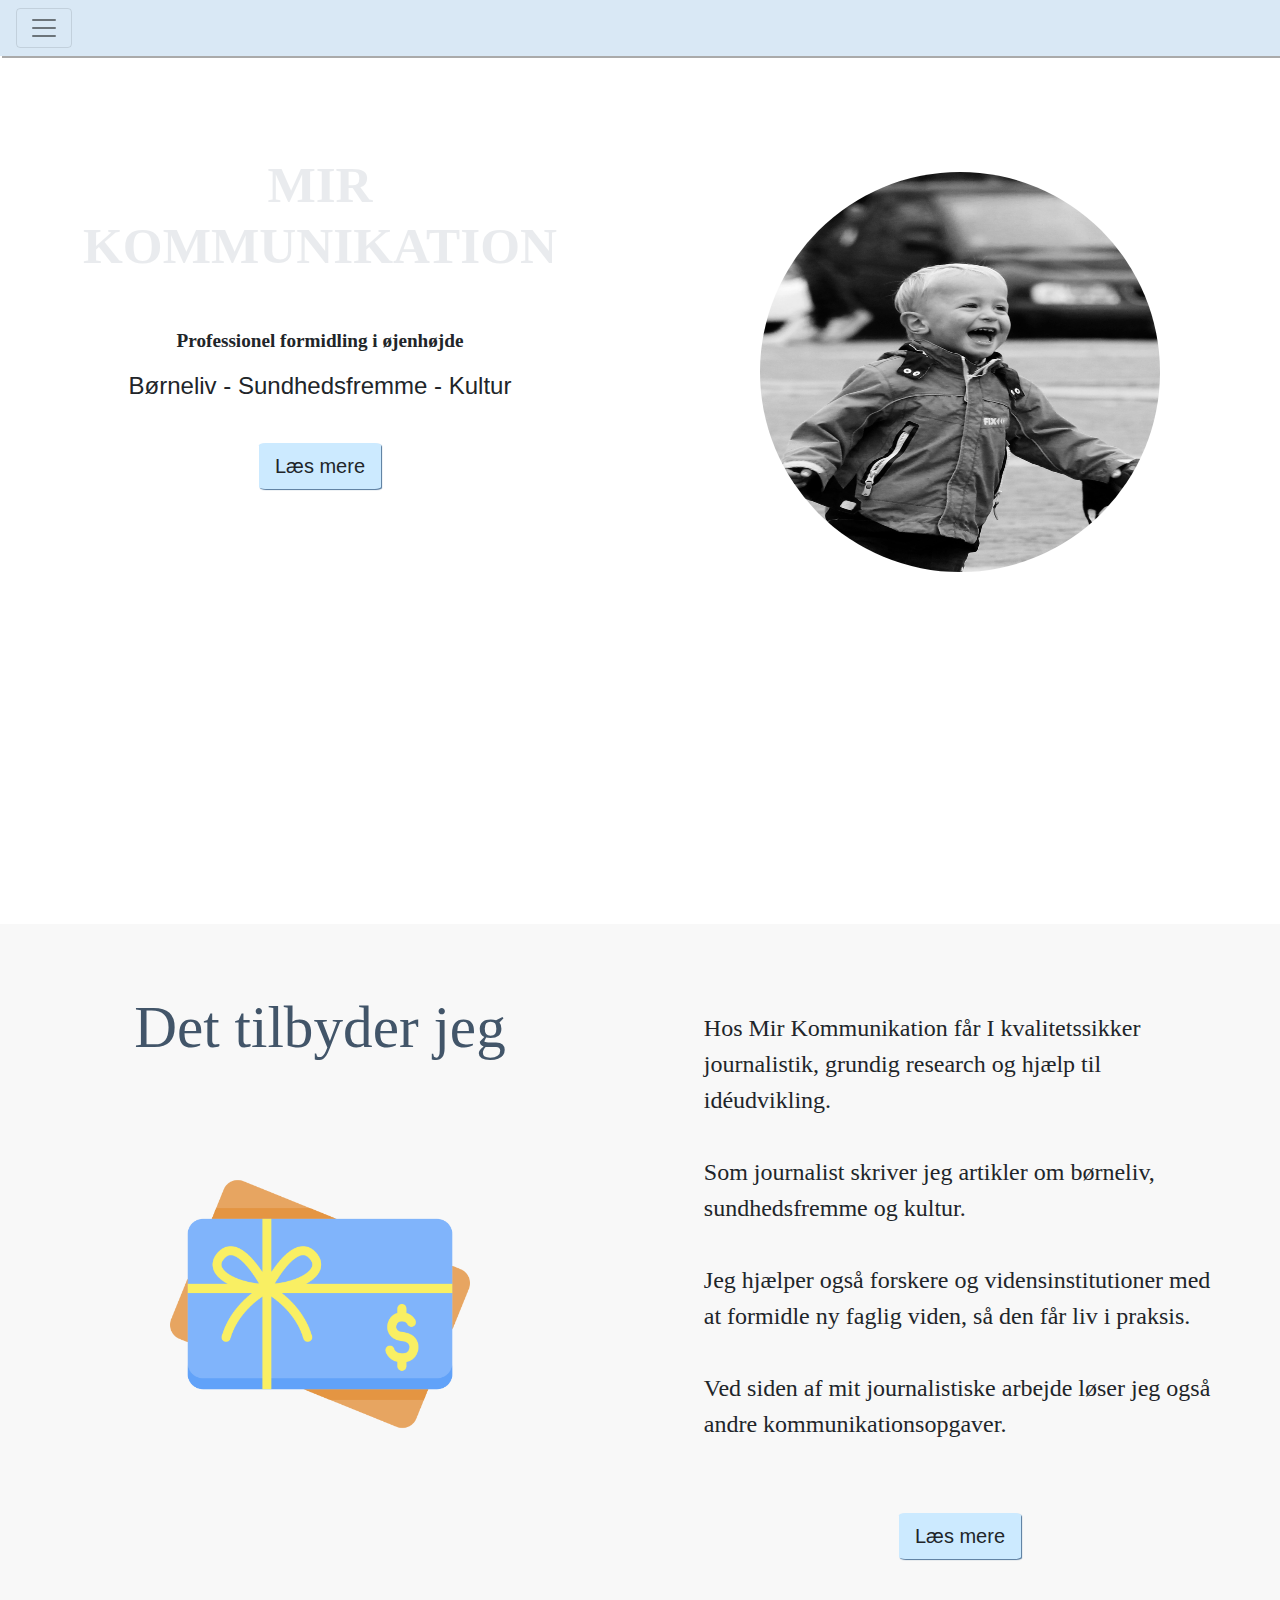
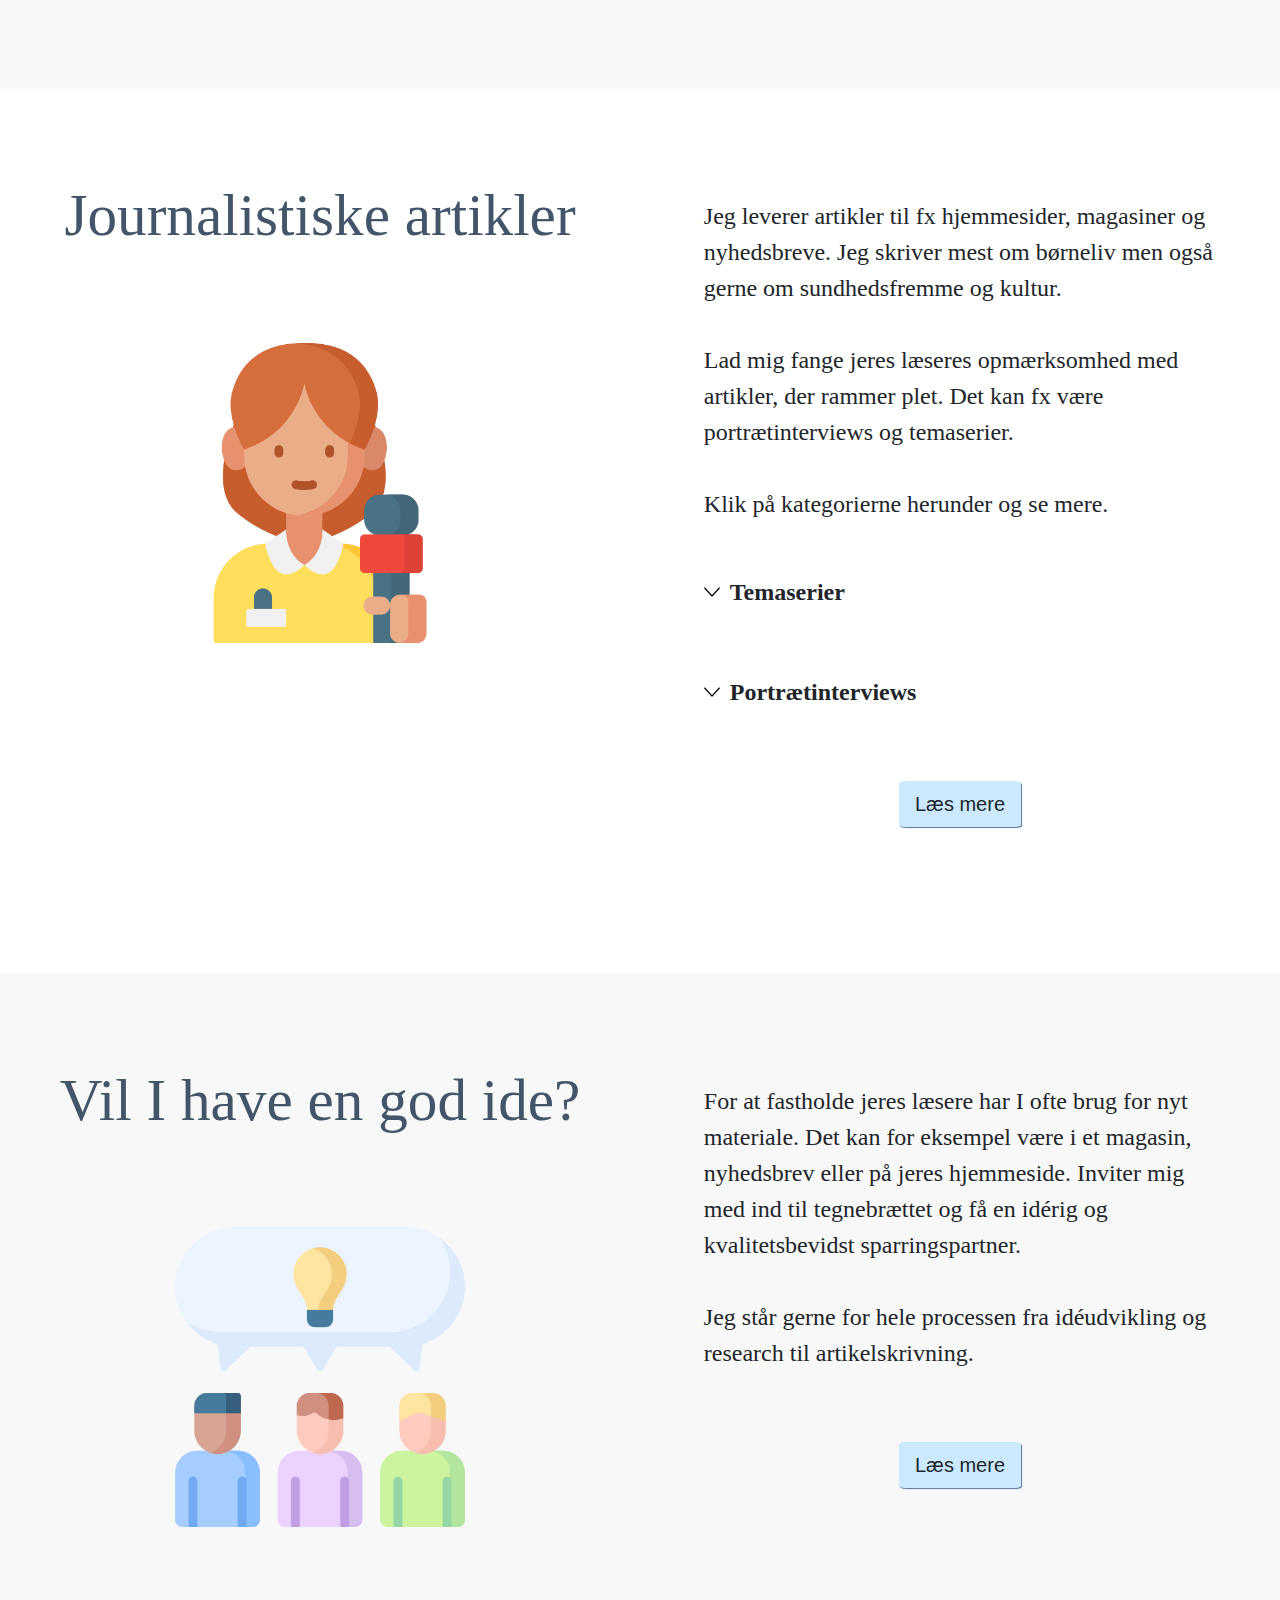
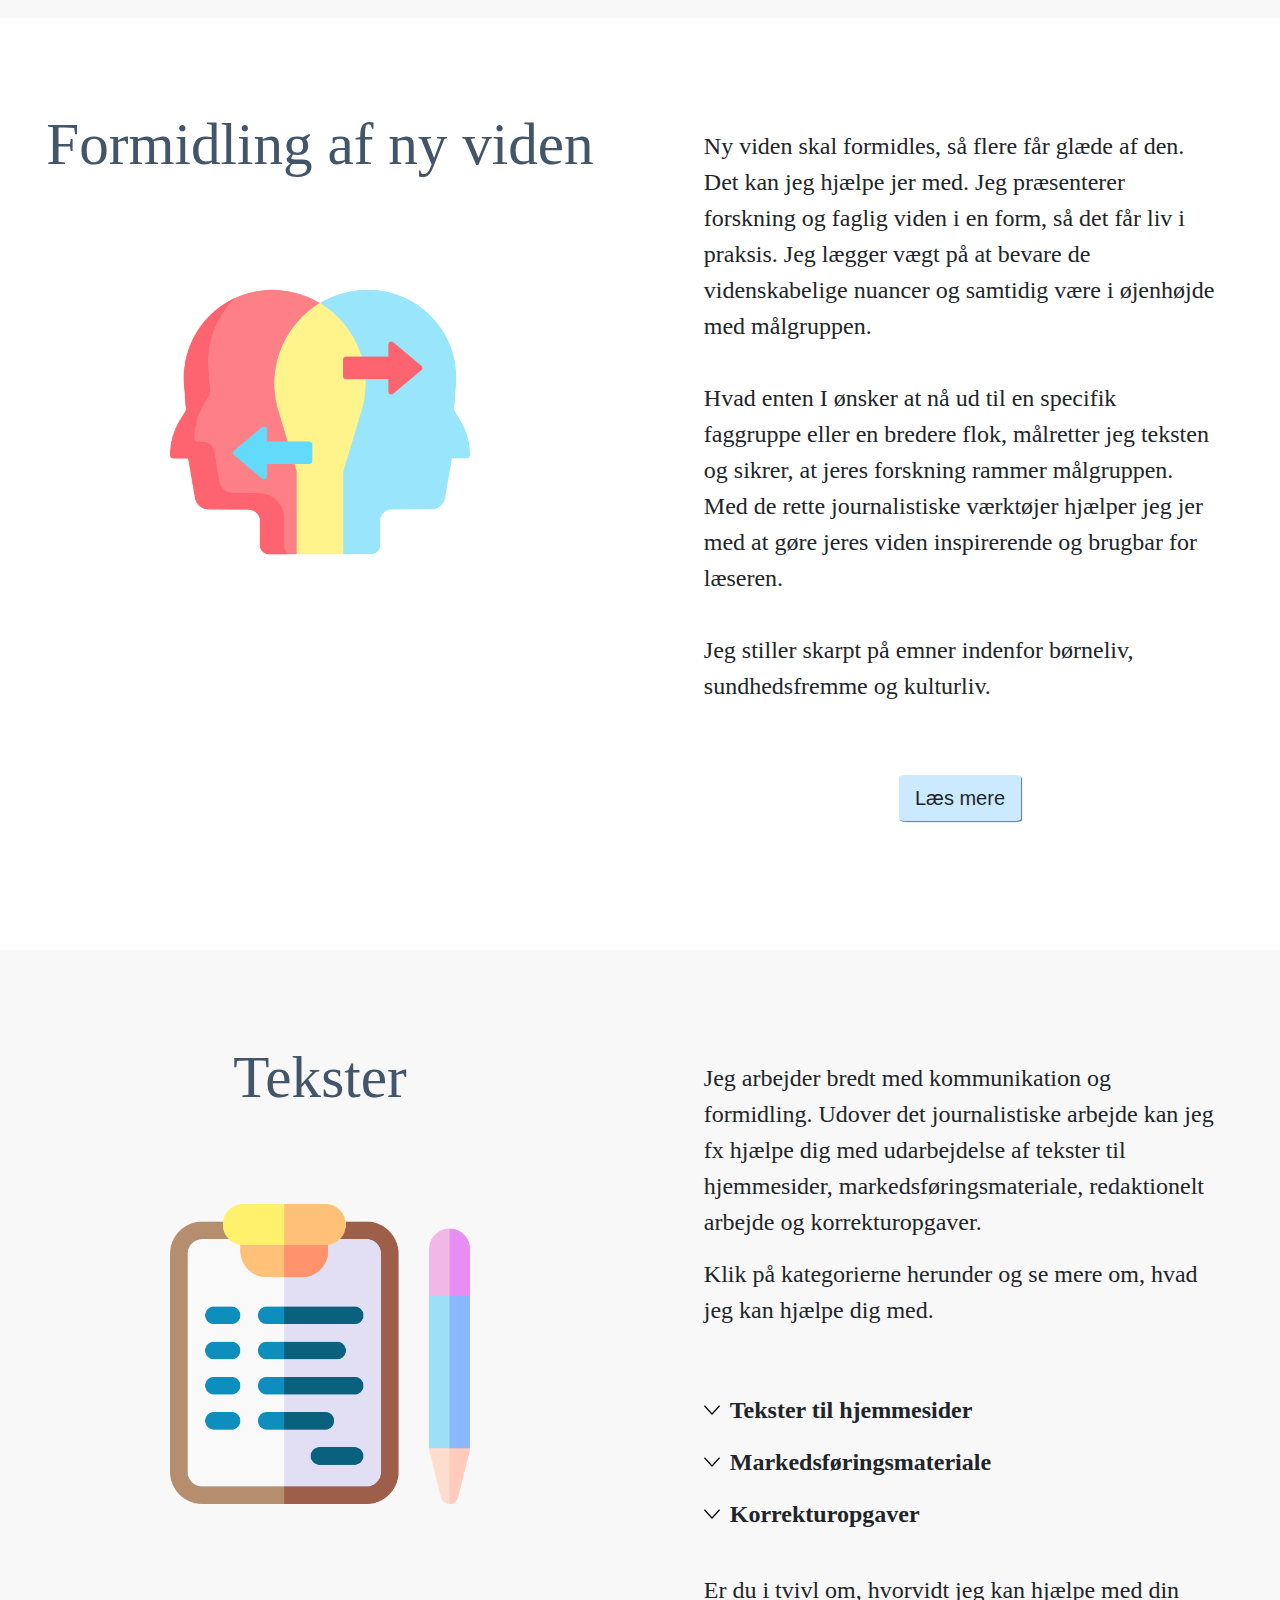
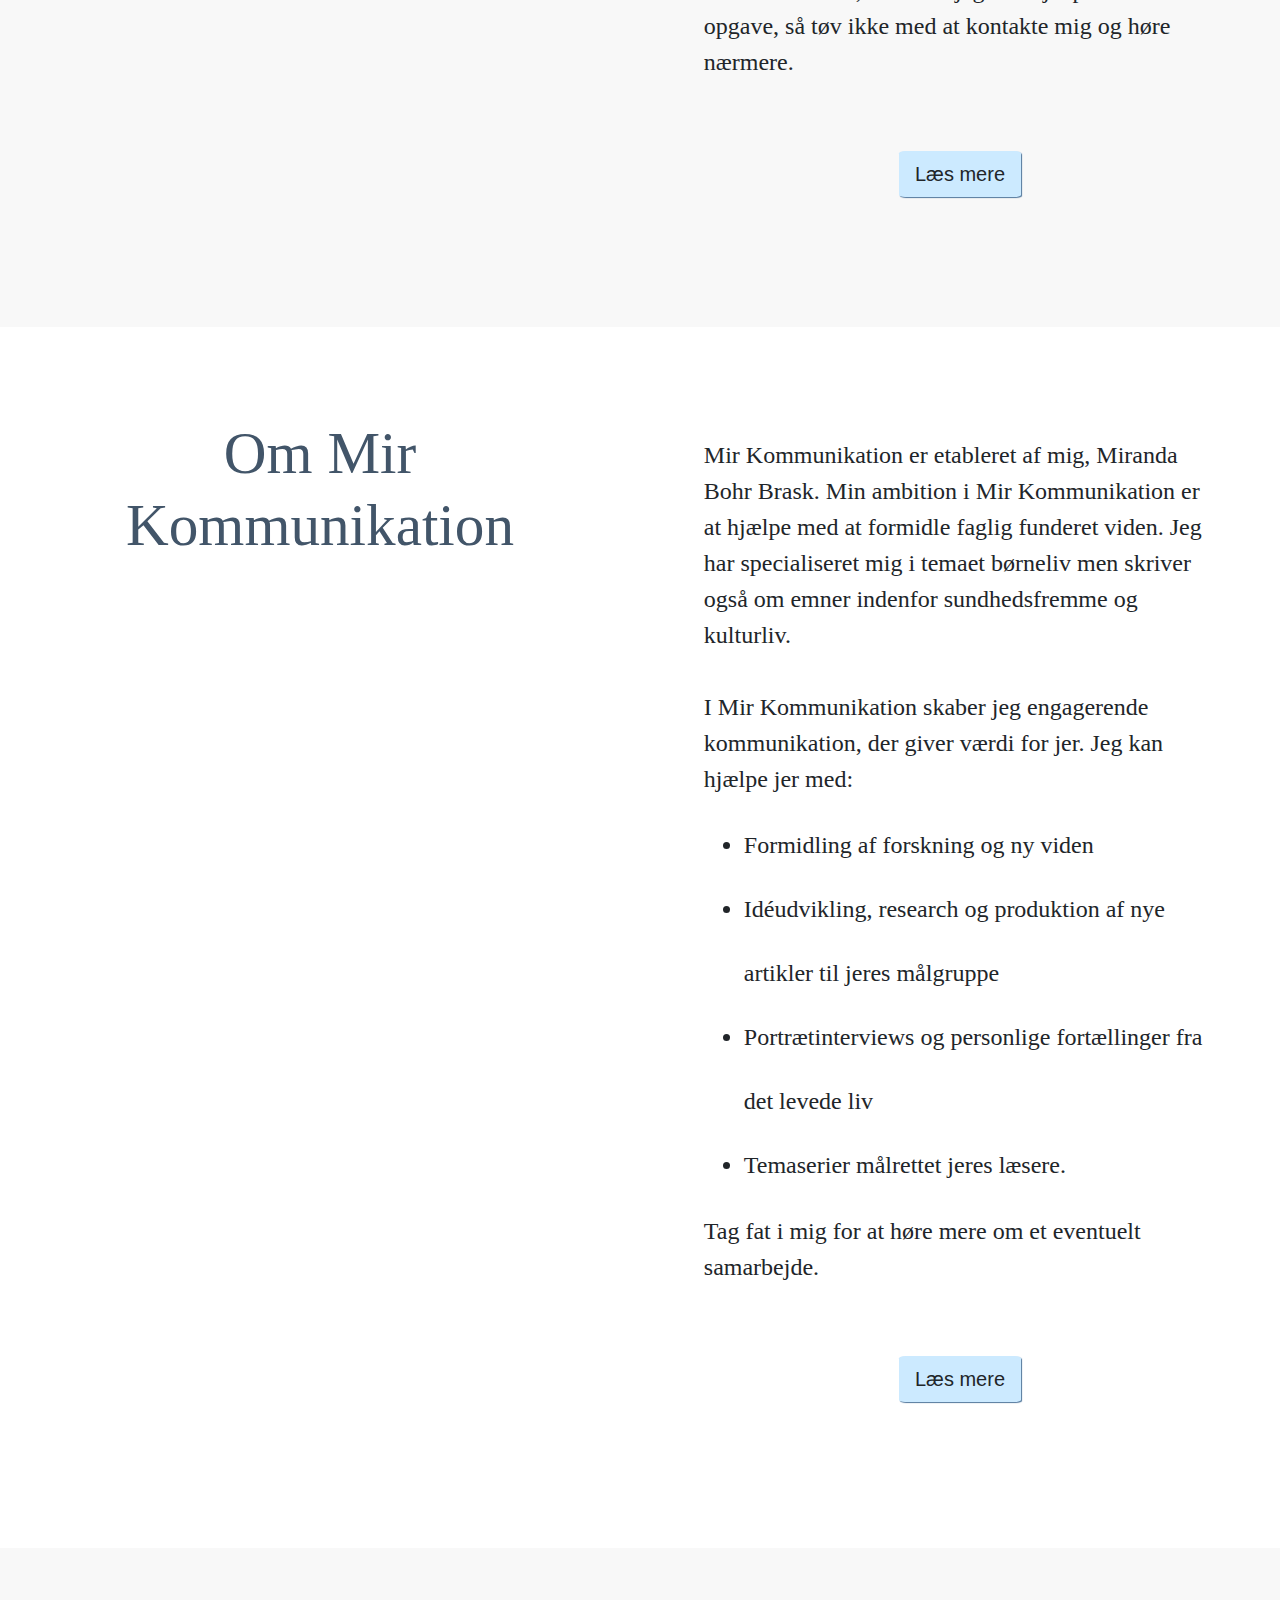
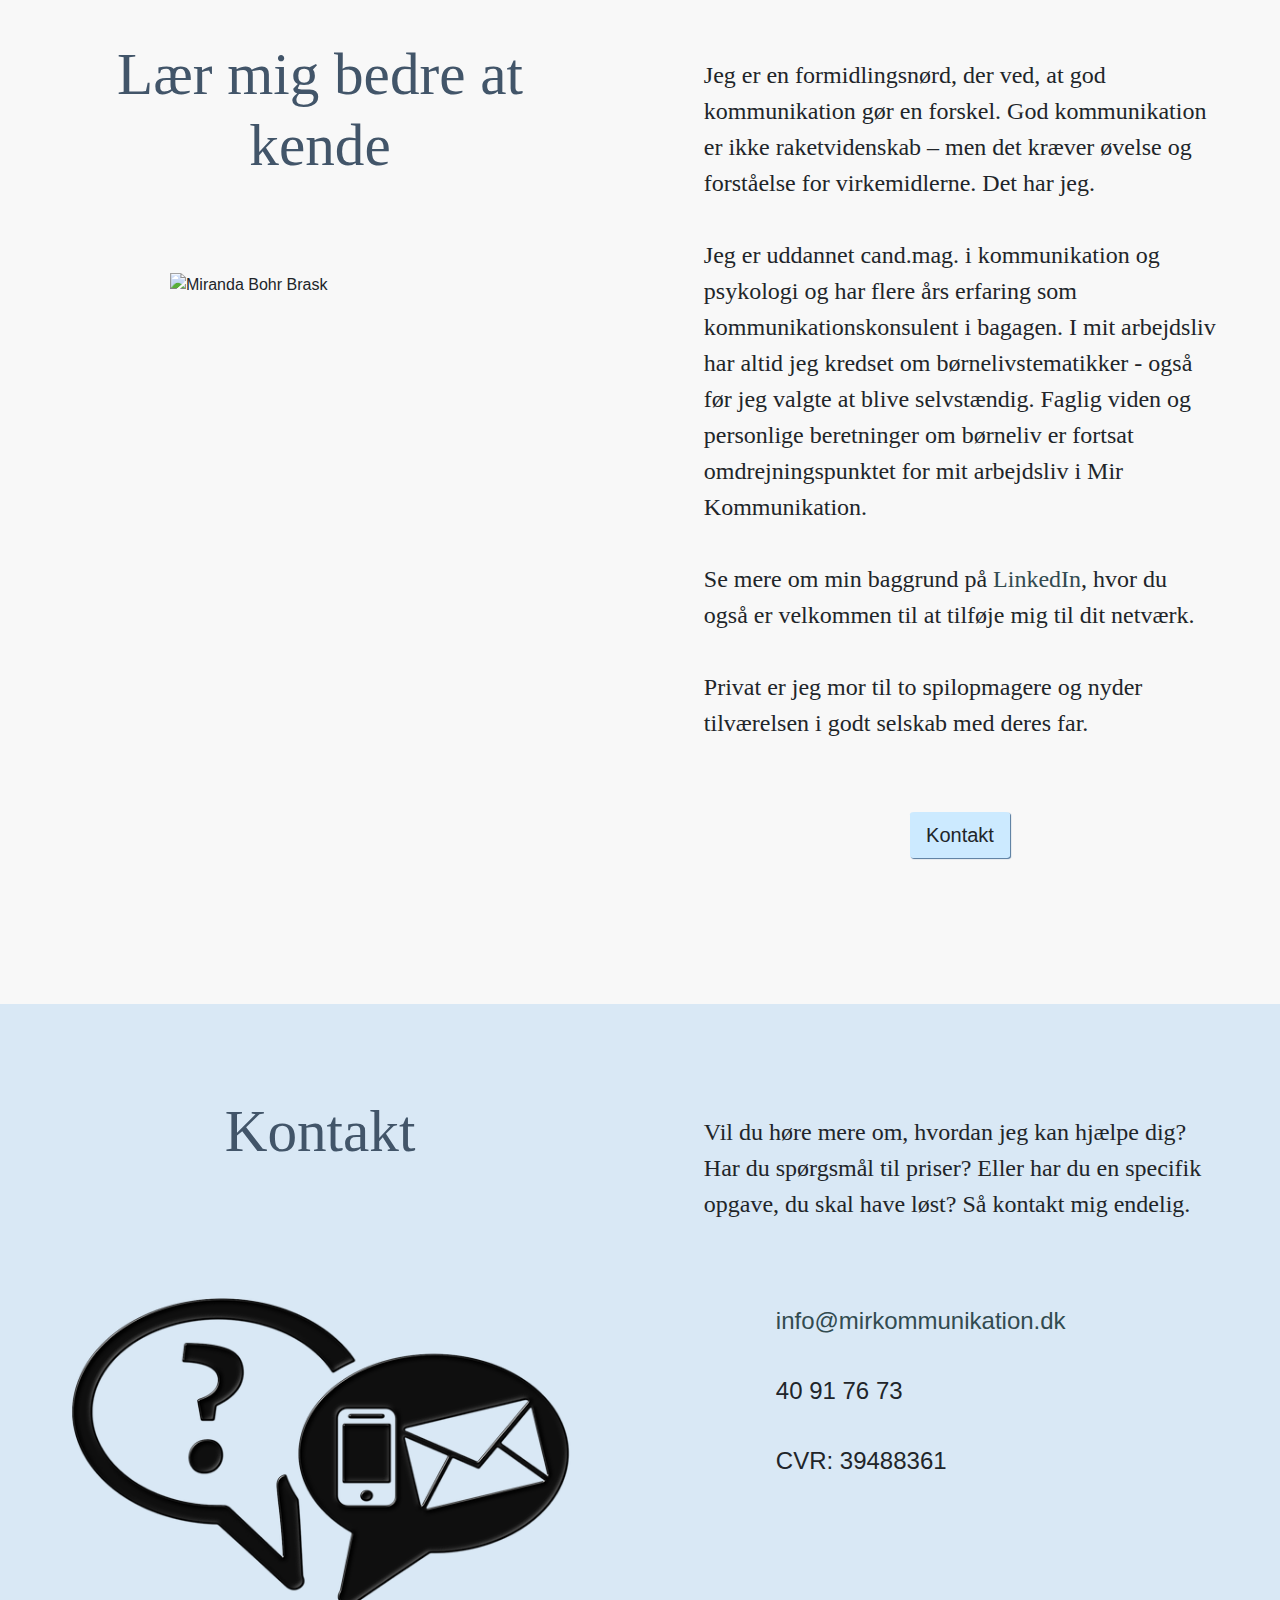
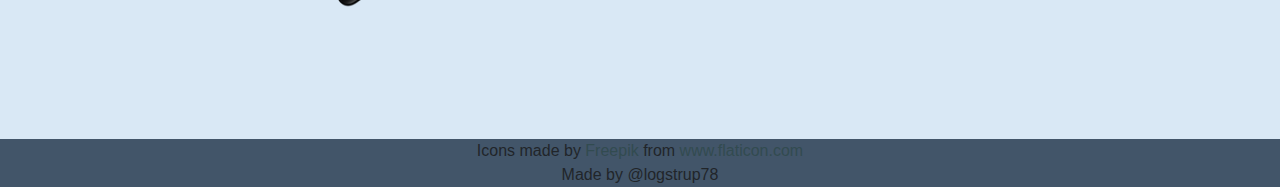
==== index.html @ 6bc43178 "footer change" ====
<!DOCTYPE html>
<!--[if lt IE 7]>      <html class="no-js lt-ie9 lt-ie8 lt-ie7"> <![endif]-->
<!--[if IE 7]>         <html class="no-js lt-ie9 lt-ie8"> <![endif]-->
<!--[if IE 8]>         <html class="no-js lt-ie9"> <![endif]-->
<!--[if gt IE 8]><!-->
<html class="no-js" lang="da">

<head>
    <script async src="https://www.googletagmanager.com/gtag/js?id=G-32RQN5NEMM"></script>
    <script>
        window.dataLayer = window.dataLayer || [];

        function gtag() {
            dataLayer.push(arguments);
        }
        gtag('js', new Date());

        gtag('config', 'G-32RQN5NEMM');
    </script>
    <meta charset="utf-8">
    <meta http-equiv="X-UA-Compatible" content="IE=edge">
    <title>Mir Kommunikation</title>
    <meta name="description" content="">
    <meta name='viewport' content='width=device-width, initial-scale=1.0, maximum-scale=1.0, 
     user-scalable=0'>
    <link rel="stylesheet" href="https://stackpath.bootstrapcdn.com/bootstrap/4.4.1/css/bootstrap.min.css"
        integrity="sha384-Vkoo8x4CGsO3+Hhxv8T/Q5PaXtkKtu6ug5TOeNV6gBiFeWPGFN9MuhOf23Q9Ifjh" crossorigin="anonymous">
    <link
        href="https://fonts.googleapis.com/css2?family=Lato:wght@900&family=Montserrat&display=swapfamily=Libre+Caslon+Display&display=swap"
        rel="stylesheet">
    <link rel="stylesheet" href="style.css">

    <script src="https://kit.fontawesome.com/38569efba2.js" crossorigin="anonymous"></script>
</head>

<body>
    <!-- Forside -->
    <section id="forside">
        <div class="container-fluid">

            //NAVIGATION

            <nav class="navbar navbar-toggleable-md fixed-top navbar-light">
                <button class="navbar-toggler" type="button" data-toggle="collapse" data-target="#collapse_target"><span
                        class="navbar-toggler-icon"></span></button>
                <div class="navbar-collapse collapse" id="collapse_target">
                    <ul class="navbar-nav mr-auto">
                        <li class="nav-item">
                            <a class="nav-link" href="#forside">Forside</a>
                        </li>
                        <li class="nav-item">
                            <a class="nav-link" href="#det_tilbyder_jeg">Det tilbyder jeg</a>
                        </li>
                        <li class="nav-item">
                            <a class="nav-link" href="#journalistiske_artikler">Journalistiske artikler</a>
                        </li>
                        <li class="nav-item">
                            <a class="nav-link" href="#ny_viden">Formidling af viden</a>
                        </li>
                        <li class="nav-item">
                            <a class="nav-link" href="#kommunikation">Tekster</a>
                        </li>
                        <li class="nav-item">
                            <a class="nav-link" href="#om_mig">Om mig</a>
                        </li>
                        <li class="nav-item">
                            <a class="nav-link" href="#kontakt">Kontakt</a>
                        </li>
                    </ul>

                </div>
            </nav>

            <div class="row">
                <div class="name col-lg-6 col-sm-12" id="forside">
                    <div class="backgr_text forsk">
                        <h1>MIR KOMMUNIKATION</h1>
                        <p>Professionel formidling i øjenhøjde</p>
                        <h4>Børneliv - Sundhedsfremme - Kultur</h4>
                        <a class="btn btn-lg btn-light contact_button" href="#det_tilbyder_jeg">Læs mere</a>

                    </div>
                </div>
                <div class="name col-lg-6 col-sm-12" id="forside">
                    <div class="forsk1">
                        <div id="billedet"><img class="secondary_img" src="/images/barn.jpg" alt="billede af barn">
                        </div>

                    </div>

                </div>
            </div>
        </div>
    </section>

    <!--Det tilbyder jeg-->

    <section id="det_tilbyder_jeg">
        <div class="container-fluid">
            <div class="row">
                <div class="kolon col-lg-6 col-sm-12">
                    <div class="forsk">
                        <h2>Det tilbyder jeg</h2>
                    </div>
                    <div class="present">
                        <img class="primary_img" src="/images/gift-card.png" alt="">
                        <!--<i class="fas fa-gift" style="font-size: 10em; color: #383838; margin: 0 auto;"></i>-->
                    </div>
                </div>
                <div class="kolon col-lg-6 col-sm-12">
                    <div class="forsk1">
                        <p>Hos Mir Kommunikation får I kvalitetssikker journalistik, grundig research og hjælp til
                            idéudvikling.<br><br>

                            Som journalist skriver jeg artikler om børneliv, sundhedsfremme og kultur.<br><br>

                            Jeg hjælper også forskere og vidensinstitutioner med at formidle ny faglig viden, så den får
                            liv i praksis.<br><br>

                            Ved siden af mit journalistiske arbejde løser jeg også andre kommunikationsopgaver.
                        </p>
                        <div class="d-flex justify-content-center btn-block">
                            <a class="btn btn-lg btn-light contact_button" href="#journalistiske_artikler">Læs
                                mere</a>
                        </div>

                    </div>
                </div>

            </div>
        </div>
    </section>

    <!--Journalistiske artikler -->

    <section id="journalistiske_artikler">
        <div class="container-fluid">
            <div class="row">
                <div class="col-lg-6 col-sm-12">
                    <div class="forsk">
                        <h2>Journalistiske artikler</h2>
                    </div>
                    <div class="news">
                        <img class="primary_img" src="/images/reporter.png" alt="">
                        <!--<i class="far fa-newspaper"></i>-->
                    </div>
                </div>
                <div class="bak col-lg-6 col-sm-12">
                    <div class="forsk2">
                        <p>Jeg leverer artikler til fx hjemmesider, magasiner og nyhedsbreve. Jeg skriver mest om
                            børneliv men også gerne om sundhedsfremme og kultur.<br><br>

                            Lad mig fange jeres læseres opmærksomhed med artikler, der rammer plet. Det kan fx være
                            portrætinterviews og temaserier.<br><br>
                            Klik på kategorierne herunder og se mere.<br><br>




                            <div><img src="images/down-arrow.png" class="down_arrow" alt="pil ned ">
                                <p class="klik"><strong>Temaserier</strong></p>
                            </div> <span class="temaserier">

                                <p>Gennem relevant research dykker jeg
                                    ned i udvalgte temaer og finder de
                                    aktuelle
                                    historier og folder dem ud. Jeg skriver om de emner, der optager jeres læsere. Men
                                    også
                                    gerne om emner, som de endnu ikke ved, de vil finde interessante.</p>
                            </span><br><br>

                            <div><img src="images/down-arrow.png" class="down_arrow" alt="pil ned ">
                                <p class="klik1"><strong>Portrætinterviews</strong></p>
                            </div> <span class="portrætinterviews">
                                <p>Jeg formidler de
                                    personlige beretninger, så fortællingen brænder
                                    igennem
                                    og holder jeres læsere fast til det sidste punktum. Med andre ord formidler jeg
                                    menneskers
                                    livsfortællinger, så de bliver relevante for netop jeres læsere.</p>
                            </span>

                            <div class="d-flex justify-content-center btn-block">
                                <a class="btn btn-lg btn-light contact_button" href="#god_ide">Læs mere</a>
                            </div>
                        </p>

                    </div>
                </div>

            </div>
    </section>

    <!--Vil I have en god ide-->

    <section id="god_ide">
        <div class="container-fluid">
            <div class="row">
                <div class="col-lg-6">
                    <div class="forsk">
                        <h2>Vil I have en god ide?</h2>
                    </div>
                    <div class="ide_icon">
                        <img class="primary_img" src="/images/idea.png" alt="Mennesker der kommunikerer">
                        <!--<i class="far fa-lightbulb" style="font-size: 10em; color: #383838;"></i>-->
                    </div>
                </div>
                <div class="col-lg-6">
                    <div class="forsk1">
                        <p>For at fastholde jeres læsere har I ofte brug for nyt materiale. Det kan for eksempel være i
                            et magasin, nyhedsbrev eller på jeres hjemmeside. Inviter mig med ind til tegnebrættet og få
                            en idérig og kvalitetsbevidst sparringspartner.<br><br>

                            Jeg står gerne for hele processen fra idéudvikling og research til artikelskrivning.
                        </p>
                        <div class="d-flex justify-content-center btn-block">
                            <a class="btn btn-lg btn-light contact_button" href="#ny_viden">Læs mere</a>
                        </div>
                    </div>
                </div>
            </div>
        </div>
        </div>
    </section>

    <!--Formidling af ny viden-->

    <section id="ny_viden">
        <div class="container-fluid">
            <div class="row">
                <div class="col-lg-6 col-md-12">
                    <div class="forsk">
                        <h2>Formidling af ny viden</h2>
                    </div>
                    <div class="ide_icon">
                        <img class="primary_img" src="/images/self-awareness.png">
                        <!-- <i class="far fa-lightbulb" style="font-size: 10em; color: #383838;"></i>-->
                    </div>
                </div>
                <div class="col-lg-6 col-md-12">
                    <div class="forsk1">
                        <p> Ny viden skal formidles, så flere får glæde af den. Det kan jeg hjælpe jer med.
                            Jeg præsenterer forskning og faglig viden i en form, så det får liv i praksis. Jeg lægger
                            vægt på at bevare de videnskabelige nuancer og samtidig være i øjenhøjde med
                            målgruppen.<br><br>
                            Hvad enten I ønsker at nå ud til en specifik faggruppe eller en bredere flok, målretter jeg
                            teksten og sikrer, at jeres forskning rammer målgruppen. Med de rette journalistiske
                            værktøjer hjælper jeg jer med at gøre jeres viden inspirerende og brugbar for
                            læseren.<br><br>
                            Jeg stiller skarpt på emner indenfor børneliv, sundhedsfremme og kulturliv.
                        </p>
                        <div class="d-flex justify-content-center btn-block">
                            <a class="btn btn-lg btn-light contact_button" href="#kommunikation">Læs mere</a>
                        </div>
                    </div>
                </div>
            </div>
        </div>
        </div>
    </section>

    <!--Kommunikationsydelser-->

    <section id="kommunikation">
        <div class="container-fluid">
            <div class="row">
                <div class="col-lg-6 col-md-12">
                    <div class="forsk">
                        <h2>Tekster</h2>
                    </div>
                    <div class="ide_icon">
                        <img class="primary_img" src="/images/adoption-form.png" alt="">
                        <!-- <i class="far fa-lightbulb" style="font-size: 10em; color: #383838;"></i>-->
                    </div>
                </div>
                <div class="col-lg-6 col-md-12">
                    <div class="forsk1">
                        <p> Jeg arbejder bredt med kommunikation og formidling. Udover det journalistiske arbejde kan
                            jeg
                            fx hjælpe dig med udarbejdelse af tekster til hjemmesider, markedsføringsmateriale,
                            redaktionelt arbejde og korrekturopgaver.</p>
                        <p>Klik på kategorierne herunder og se mere om, hvad jeg kan hjælpe dig med.</p><br><br>
                        <div>
                            <img src="images/down-arrow.png" class="down_arrow" alt="pil ned ">
                            <p class="klik2"><strong>Tekster til hjemmesider</strong></p>
                        </div>
                        <span class="hjemmesider">
                            <p>Jeg tilbyder tekstbearbejdning, hvor jeg redigerer eksisterende tekster. Jeg udarbejder
                                også gerne nye tekster målrettet de besøgende på din hjemmeside. Uanset hvad du vil
                                formidle, kan jeg hjælpe dig med at gøre teksterne skarpe og appetitlige.</p>
                        </span>
                        <div> <img src="images/down-arrow.png" class="down_arrow" alt="pil ned ">
                            <p class="klik3"><strong>Markedsføringsmateriale</strong></p>
                        </div>
                        <span class="markedsføring">
                            <p>Jeg leverer målrettede og oplysende tekster til dine informations- og
                                markedsføringsmaterialer så som pjecer og andre publikationer.</p>
                        </span>
                        <div><img src="images/down-arrow.png" class="down_arrow" alt="pil ned ">
                            <p class="klik4"><strong>Korrekturopgaver</strong></p>
                        </div>
                        <span class="korrektur">
                            <p>Ved korrekturopgaver sikrer jeg korrekt tegnsætning og sprogbrug. Når jeg har
                                gennemgået din tekst, er du sikret, at du får dit budskab klart igennem og undgår
                                misforståelser.</p>
                        </span><br>
                        <p>Er du i tvivl om,
                            hvorvidt jeg kan hjælpe med din opgave, så tøv ikke med at kontakte mig og høre
                            nærmere.</p>



                        <div class="d-flex justify-content-center btn-block">
                            <a class="btn btn-lg btn-light contact_button" href="#om_mig">Læs mere</a>
                        </div>
                    </div>
                </div>
            </div>
        </div>
        </div>
    </section>

    <!--Om Mir Kommunikation-->

    <section id="om_mig">
        <div class="container-fluid">
            <div class="row">
                <div class="col-lg-6">
                    <div class="forsk">
                        <h2>Om Mir Kommunikation</h2>
                    </div>

                </div>
                <div class="col-lg-6">
                    <div class="forsk1">
                        <p>Mir Kommunikation er etableret af mig, Miranda Bohr Brask. Min ambition i Mir Kommunikation
                            er at hjælpe med at formidle faglig funderet viden. Jeg har specialiseret mig i temaet
                            børneliv men skriver også om emner indenfor sundhedsfremme og kulturliv.<br><br>
                            I Mir Kommunikation skaber jeg engagerende kommunikation, der giver værdi for jer.
                            Jeg kan hjælpe jer med:</p>
                        <ul>
                            <li class="li_om">Formidling af forskning og ny viden</li>
                            <li class="li_om">Idéudvikling, research og produktion af nye artikler til jeres målgruppe
                            </li>
                            <li class="li_om">Portrætinterviews og personlige fortællinger fra det levede liv</li>
                            <li class="li_om">Temaserier målrettet jeres læsere.</li>
                        </ul>
                        <p>Tag fat i mig for at høre mere om et eventuelt samarbejde.</p>
                        <div class="d-flex justify-content-center btn-block">
                            <a class="btn btn-lg btn-light contact_button" href="#mere">Læs mere</a>
                        </div>

                        </p>
                    </div>
                </div>
            </div>
        </div>
        </div>
    </section>


    <!--Mere om mig-->

    <section id="mere">
        <div class="container-fluid">
            <div class="row">
                <div class="col-lg-6 col-md-12">
                    <div class="forsk">
                        <h2>Lær mig bedre at kende</h2>
                    </div>
                    <div class="om_img"><img class="primary_img"
                            src="https://media-exp1.licdn.com/dms/image/C4E0BAQEinUZeCZUVNA/company-logo_200_200/0?e=2159024400&v=beta&t=ygIdEPnvkHzZr9BJl_aG0XflV7mwkkV5ScO-bbdhQOA"
                            alt="Miranda Bohr Brask">
                    </div>
                </div>
                <div class="col-lg-6 col-md-12">
                    <div class="forsk1">
                        <p>Jeg er en formidlingsnørd, der ved, at god kommunikation gør en forskel. God kommunikation er
                            ikke raketvidenskab – men det kræver øvelse og forståelse for virkemidlerne. Det har
                            jeg.<br><br>
                            Jeg er uddannet cand.mag. i kommunikation og psykologi og har flere års erfaring som
                            kommunikationskonsulent i bagagen. I mit arbejdsliv har altid jeg kredset om
                            børnelivstematikker - også før jeg valgte at blive selvstændig. Faglig viden og personlige
                            beretninger om børneliv er fortsat omdrejningspunktet for mit arbejdsliv i Mir
                            Kommunikation.<br><br>
                            Se mere om min baggrund på <a
                                href="https://www.linkedin.com/in/miranda-bohr-brask/">LinkedIn</a>, hvor du også er
                            velkommen til at tilføje mig til dit netværk.<br><br>
                            Privat er jeg mor til to spilopmagere og nyder tilværelsen i godt selskab med deres far.
                        </p>

                        <div class="d-flex justify-content-center btn-block">
                            <a class="btn btn-lg btn-light contact_button" href="#kontakt">Kontakt</a>
                        </div>

                        </p>
                    </div>
                </div>
            </div>
        </div>
        </div>
    </section>

    <!--Kontakt-->

    <section id="kontakt">
        <div class="container-fluid">
            <div class="row">
                <div class="col-sm-12 col-lg-6">
                    <div class="forsk">
                        <h2 class="kontakth2">Kontakt</h2>
                    </div>
                    <div class="kontakt_img">
                        <img src="/images/kommunikation.png">
                    </div>

                </div>
                <div class="col-sm-12 col-lg-6">
                    <div class="forsk1">
                        <p>Vil du høre mere om, hvordan jeg kan hjælpe dig? Har du spørgsmål til priser? Eller har du en
                            specifik opgave, du skal have løst? Så kontakt mig endelig.</p><br><br>
                        <ul>
                            <li><i class="fas fa-envelope-square"></i> <a class="mail_link"
                                    href="X">info@mirkommunikation.dk</a></li>
                            <li><i class="fas fa-phone-square"></i><a class="mail_link">40 91 76 73</a></li>
                            <li><i class="fas far fa-building"></i><a class="mail_link">CVR: 39488361</a></li>


                        </ul>
                    </div>
                </div>

            </div>
        </div>
        </div>
        </div>
    </section>
    <footer id="footer">
        <div>Icons made by <a href="https://www.flaticon.com/authors/freepik" title="Freepik">Freepik</a> from <a
                href="https://www.flaticon.com/" title="Flaticon">www.flaticon.com</a></div>
        <div>Made by @logstrup78</div>
    </footer>
    <script type="text/javascript" src="https://cookieconsent.popupsmart.com/src/js/popper.js"></script>
    <script>
        window.start.init({
            Palette: "palette2",
            Theme: "block",
            Mode: "floating right",
            Message: "Denne hjemmeside benytter cookies til statistik",
            ButtonText: "Bare i orden",
            LinkText: "Læs mere her",
            Time: "5",
            Location: "/privatliv.html",
        })
    </script>
    <script src="https://ajax.googleapis.com/ajax/libs/jquery/3.5.1/jquery.min.js"></script>
    <script src="main.js" charset="utf-8"></script>

    <script src="https://cdnjs.cloudflare.com/ajax/libs/popper.js/1.14.3/umd/popper.min.js"
        integrity="sha384-ZMP7rVo3mIykV+2+9J3UJ46jBk0WLaUAdn689aCwoqbBJiSnjAK/l8WvCWPIPm49" crossorigin="anonymous">
    </script>
    <script src="https://stackpath.bootstrapcdn.com/bootstrap/4.1.3/js/bootstrap.min.js"
        integrity="sha384-ChfqqxuZUCnJSK3+MXmPNIyE6ZbWh2IMqE241rYiqJxyMiZ6OW/JmZQ5stwEULTy" crossorigin="anonymous">
    </script>

</body>

</html>
---- style.css ----
/* Tags */
h1 {
    font-family: 'Lato', sans-serif;
    color: #425569;
    font-size: 4vw;
    margin-bottom: 50px;
    font-weight: bold;
    display: inline-block;
    padding-left: 20px;
    padding-right: 20px;

}


h2 {
    font-family: 'Libre Caslon Display',
        serif;
    font-size: 3.7em;
    color: #425569;
    text-align: center;
    margin-top: 5%;
    margin-bottom: 10%;
}

h3 {
    font-family: 'Libre Caslon Display',
        serif;
    font-size: 2em;
    color: #822900;
    text-align: center;
}

ul {
    line-height: 4em;
}

li {
    list-style-type: none;
}

p {
    font-size: 1.5em;
    font-family: 'Libre Caslon Display',
        serif;
    /*line-height: 1.6em;*/
}

a {
    color: #324B50;
}

/* ID's */

#forside {
    background-color: #ffffff;
    height: 100vh;
}
@media only screen and (max-width: 1000px){
    #forside{
        height: 60vh;
        width: auto;
    }
}

#det_tilbyder_jeg {
    background-color: #f8f8f8;
}
#footer{
    background-color: #425569;
    text-align: center;
}
#journalistiske_artikler {
    background-color: #fff;
    display: flex;
}

#god_ide {
    background-color: #f8f8f8;

}

#ny_viden {
    background-color: #fff;
}

#kommunikation {
    background-color: #f8f8f8;
}

#om_mig {
    background-color: #fff;
}

#mere {
    background-color: #f8f8f8;
}

#kontakt {
    background-color: #D9E8F5;
    padding-bottom: 100px;
}
#privat{
    margin: 0 10%; 
}
#se {
    color: #822900;
}

@media only screen and (max-width: 1000px){
    #billedet{
        display: none;
    }
}


/* Classes */


.down_arrow {
    margin-right: 10px;
    float: left;
    position: relative;
    padding-top: 10px;
}

.navbar {
    background-color: #D9E8F5;
    box-shadow: 2px 2px #aaaaaa;

}

.nav-link {
    font-family: 'Montserrat', sans-serif;
    font-weight: 700;

}

.p_front {
    margin-bottom: 50px;
}

.name {
    text-align: center;
    padding-top: 3%;
}


.name h1 {
    font-family: 'Libre Caslon Display',
        serif;
}

.name p {
    font-size: larger;
    font-weight: bolder;
}

/*.kolon {
    margin-top: 10px;
}*/

.forsk {
    margin: 15% 5%;
}

.forsk1 {
    margin: 15% 5%;
    padding: 3%;

}

.forsk2 {
    margin: 15% 5%;
    padding: 3%;

}

.forsk h3 {
    padding-top: 30px;
}

.btn-block {
    padding: 20px;
}

.present {
    display: flex;
    justify-content: center;
}

.fa-gift {
    font-size: 10em;
    color: #383838;
}

.btn {
    border-radius: 5%;
    background-color: #CCEAFF;
}


.news {
    display: flex;
    justify-content: center;
}

.fa-newspaper {
    font-size: 10em;
    color: #383838;
}

.ide_icon {
    display: flex;
    justify-content: center;
}

.kontakth2 {
    margin-bottom: 5%;
}

p .forsk {
    text-align: center;
}

.contact_button {
    margin-top: 35px;
    border: none;
    box-shadow: 1px 1px 1px #52779C;
}

.læs_mere {
    margin-top: 50px;
}

.kontakt {
    margin-top: auto;
    margin-bottom: auto;
}

.om_img {
    display: flex;
    justify-content: center;

}

.mail_link {
    font-size: 1.5em;
}

.kontakt_img {
    display: flex;
    justify-content: center;
 
}
.kontakt_img img{
    max-width: 100%;
    height: auto;
}

.fas {
    margin-right: 1em;
    font-size: 2em;
}

.li_om {
    list-style: outside;
    font-family: 'Libre Caslon Display', serif;
    font-size: 1.5em;
}

.primary_img {
    display: flex;
    justify-content: center;
    width: 300px;
    height: 300px;
}
.privat{
    margin: 3%;
}
.secondary_img {
    display: flex;
    justify-content: center;
    width: 400px;
    height: 400px;
    margin: auto;
    border-radius: 50%;
}

/* Media queries */

@media only screen and (max-width: 640px) {
    h2 {
        font-size: 2em;

    }
}

.klik:hover {
    color: #D66D3C;
    text-decoration: underline;
}

.klik1:hover {
    color: #D66D3C;
    text-decoration: underline;
}

.klik2:hover {
    color: #D66D3C;
    text-decoration: underline;
}

.klik3:hover {
    color: #D66D3C;
    text-decoration: underline;
}

.klik4:hover {
    color: #D66D3C;
    text-decoration: underline;
}
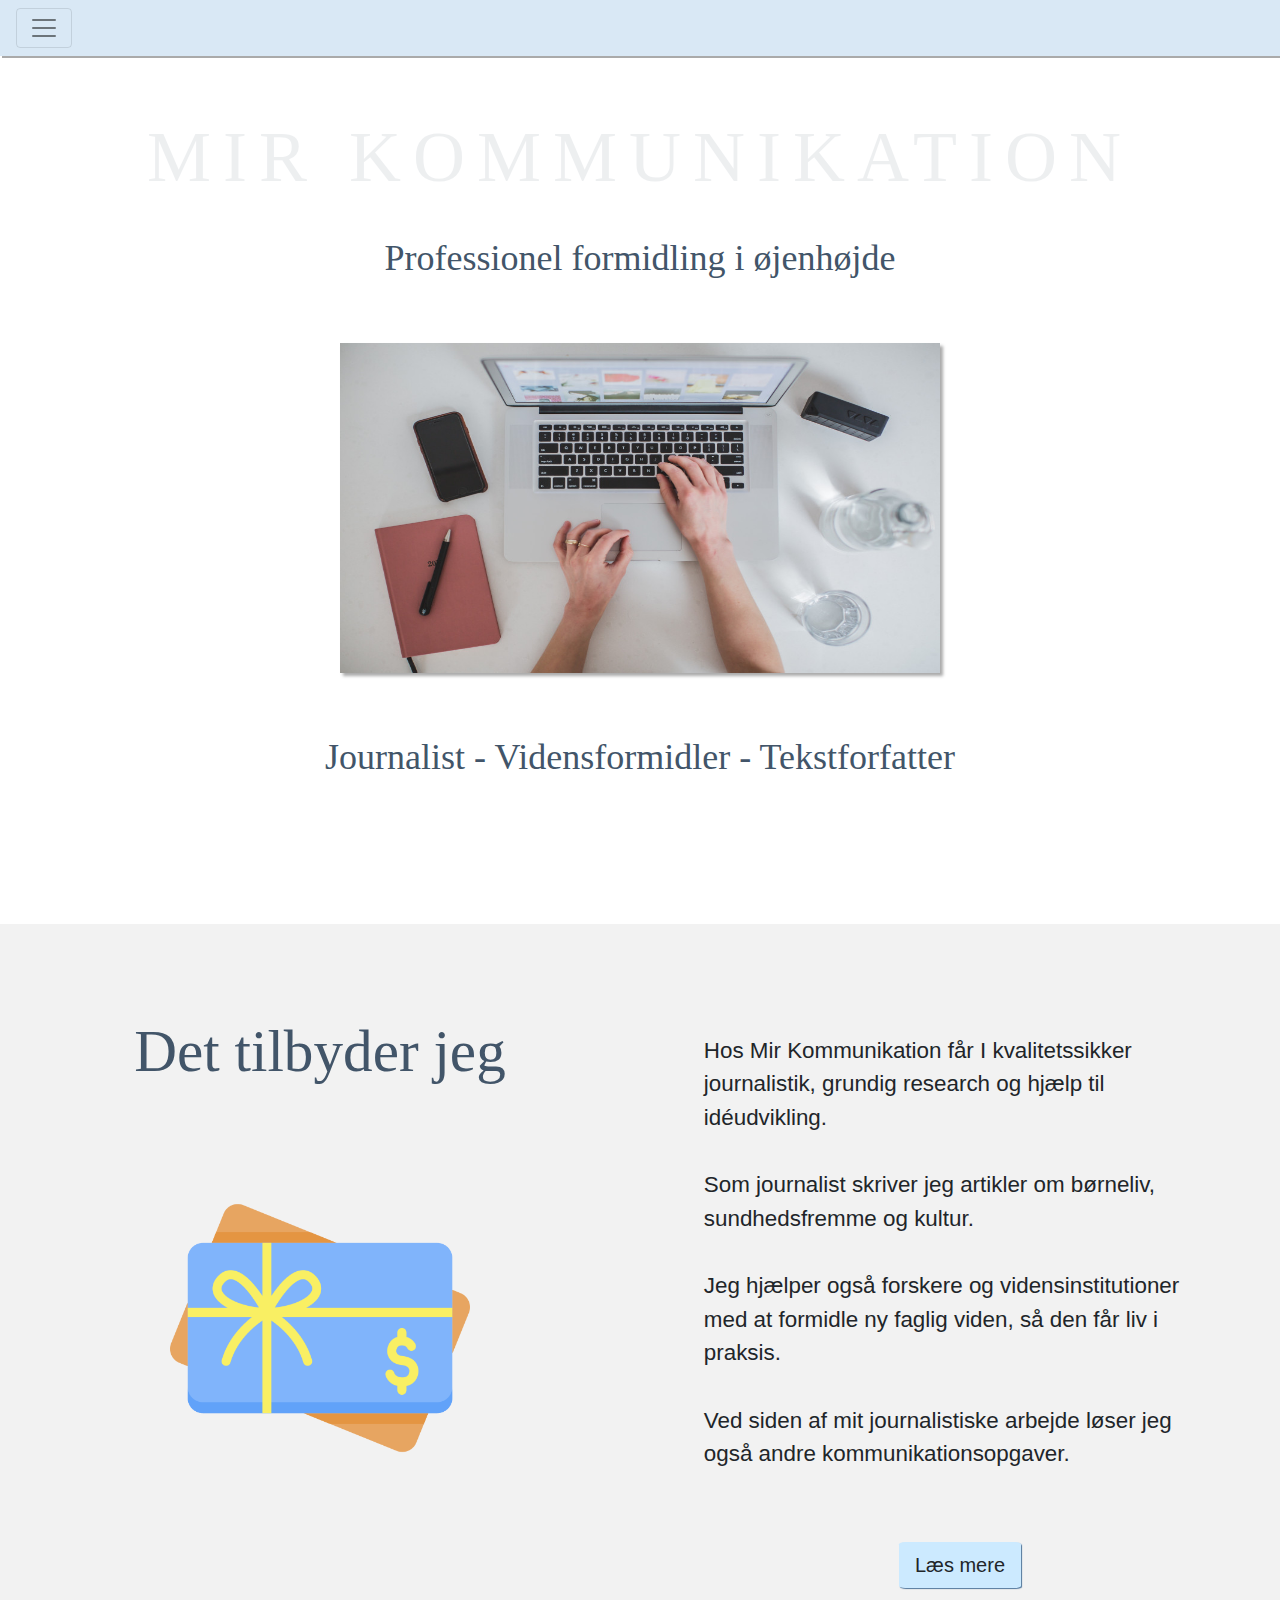
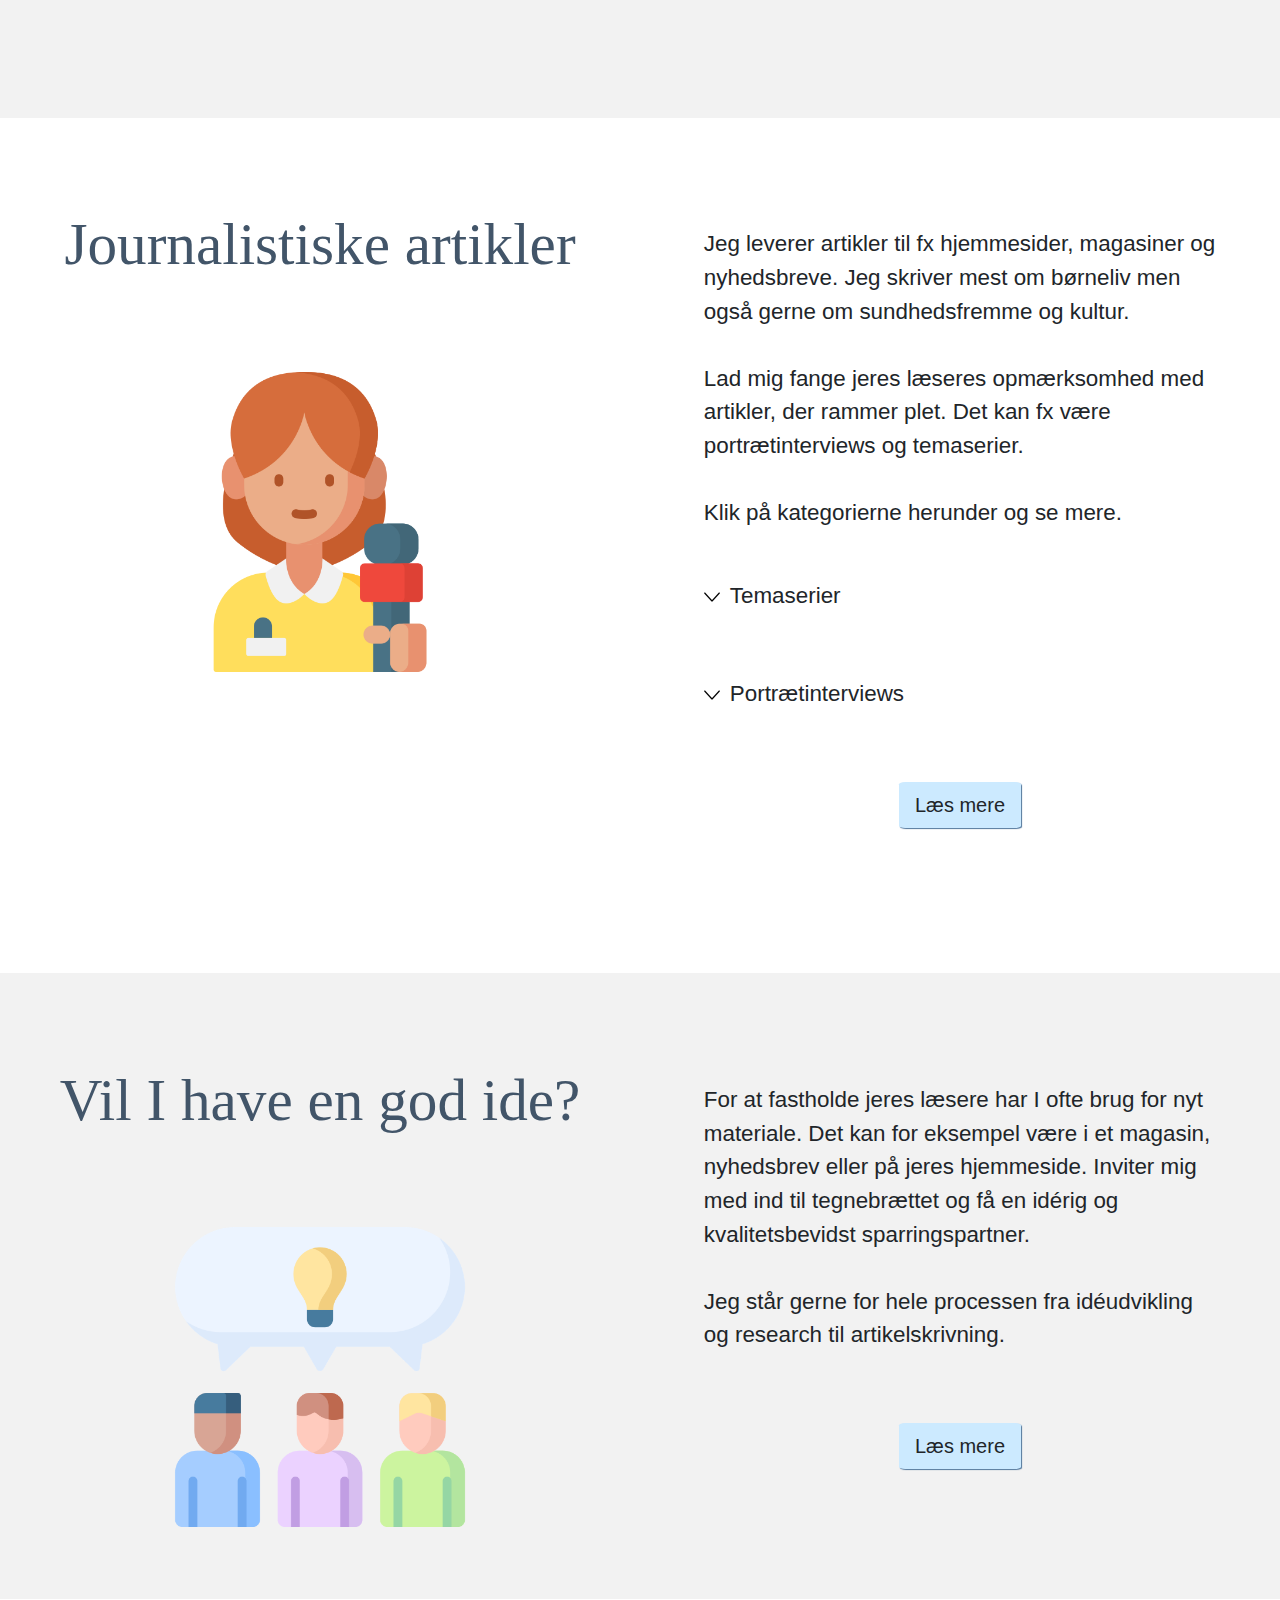
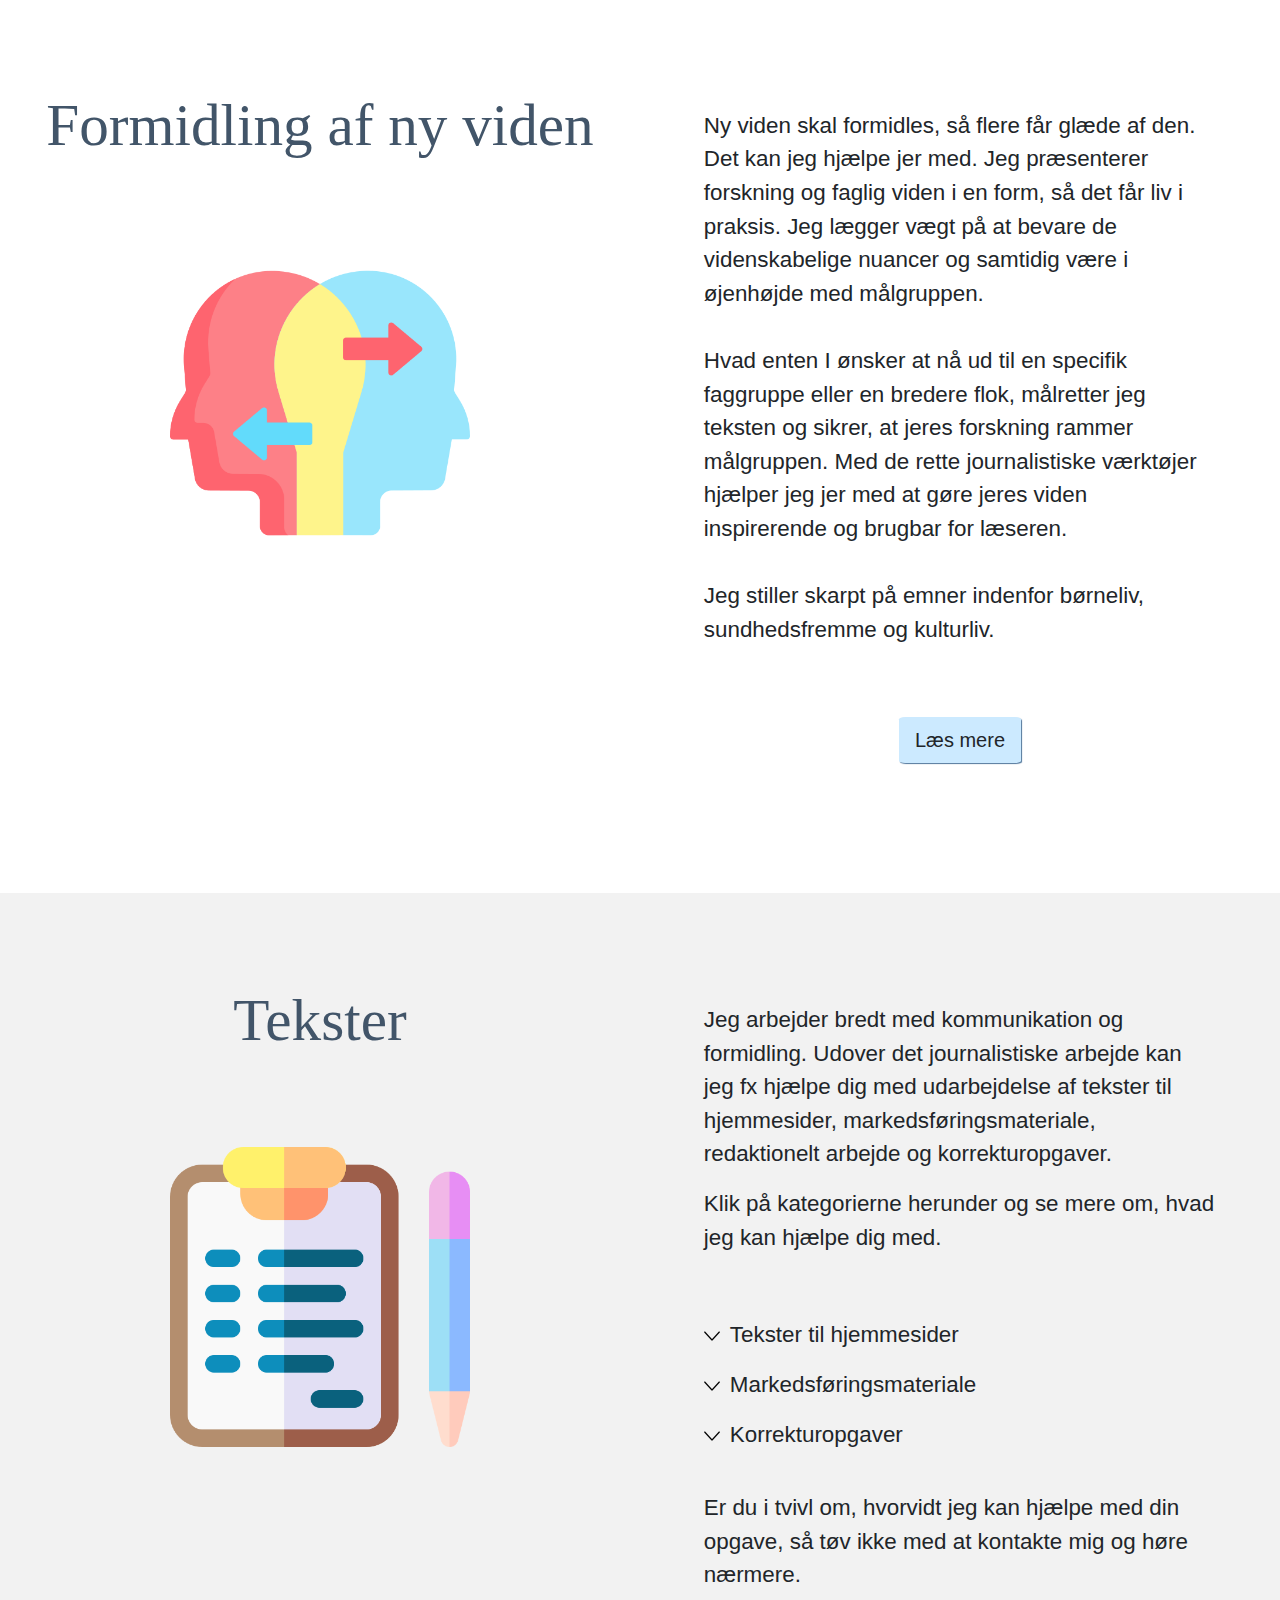
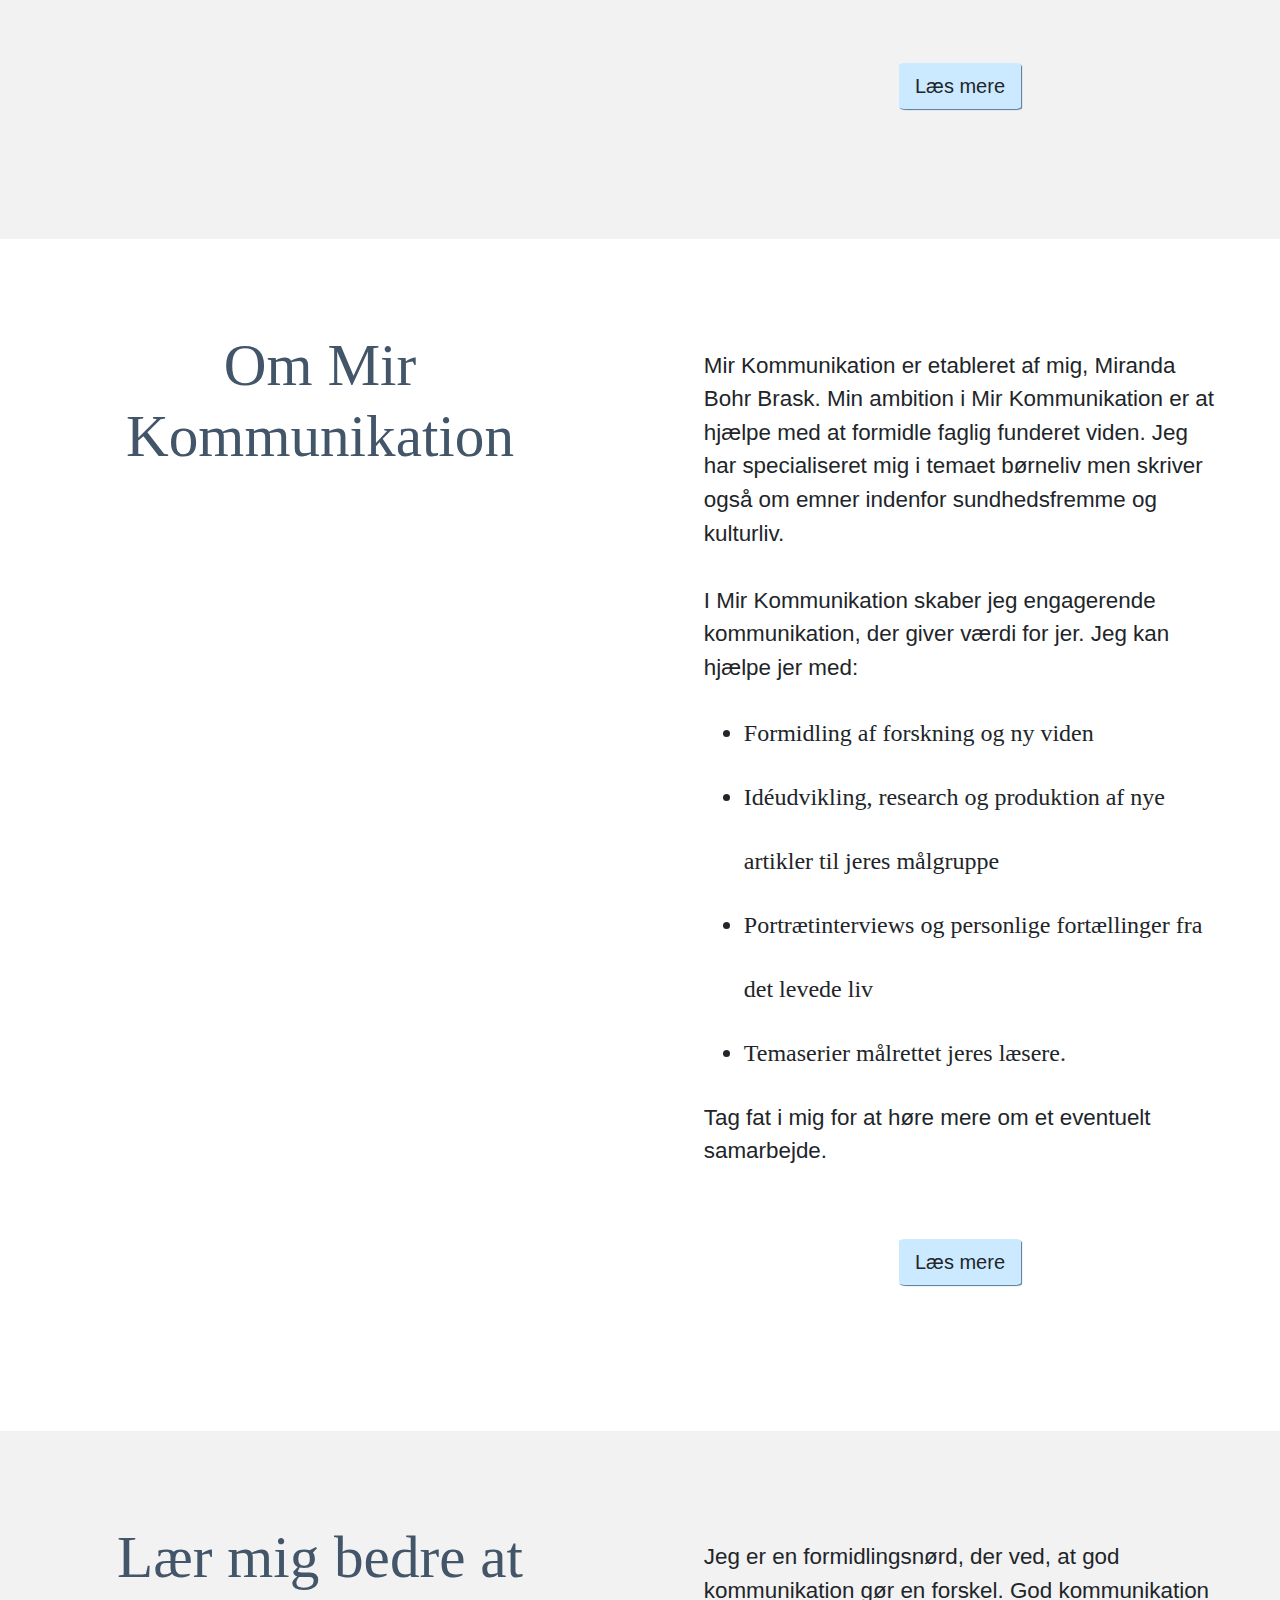
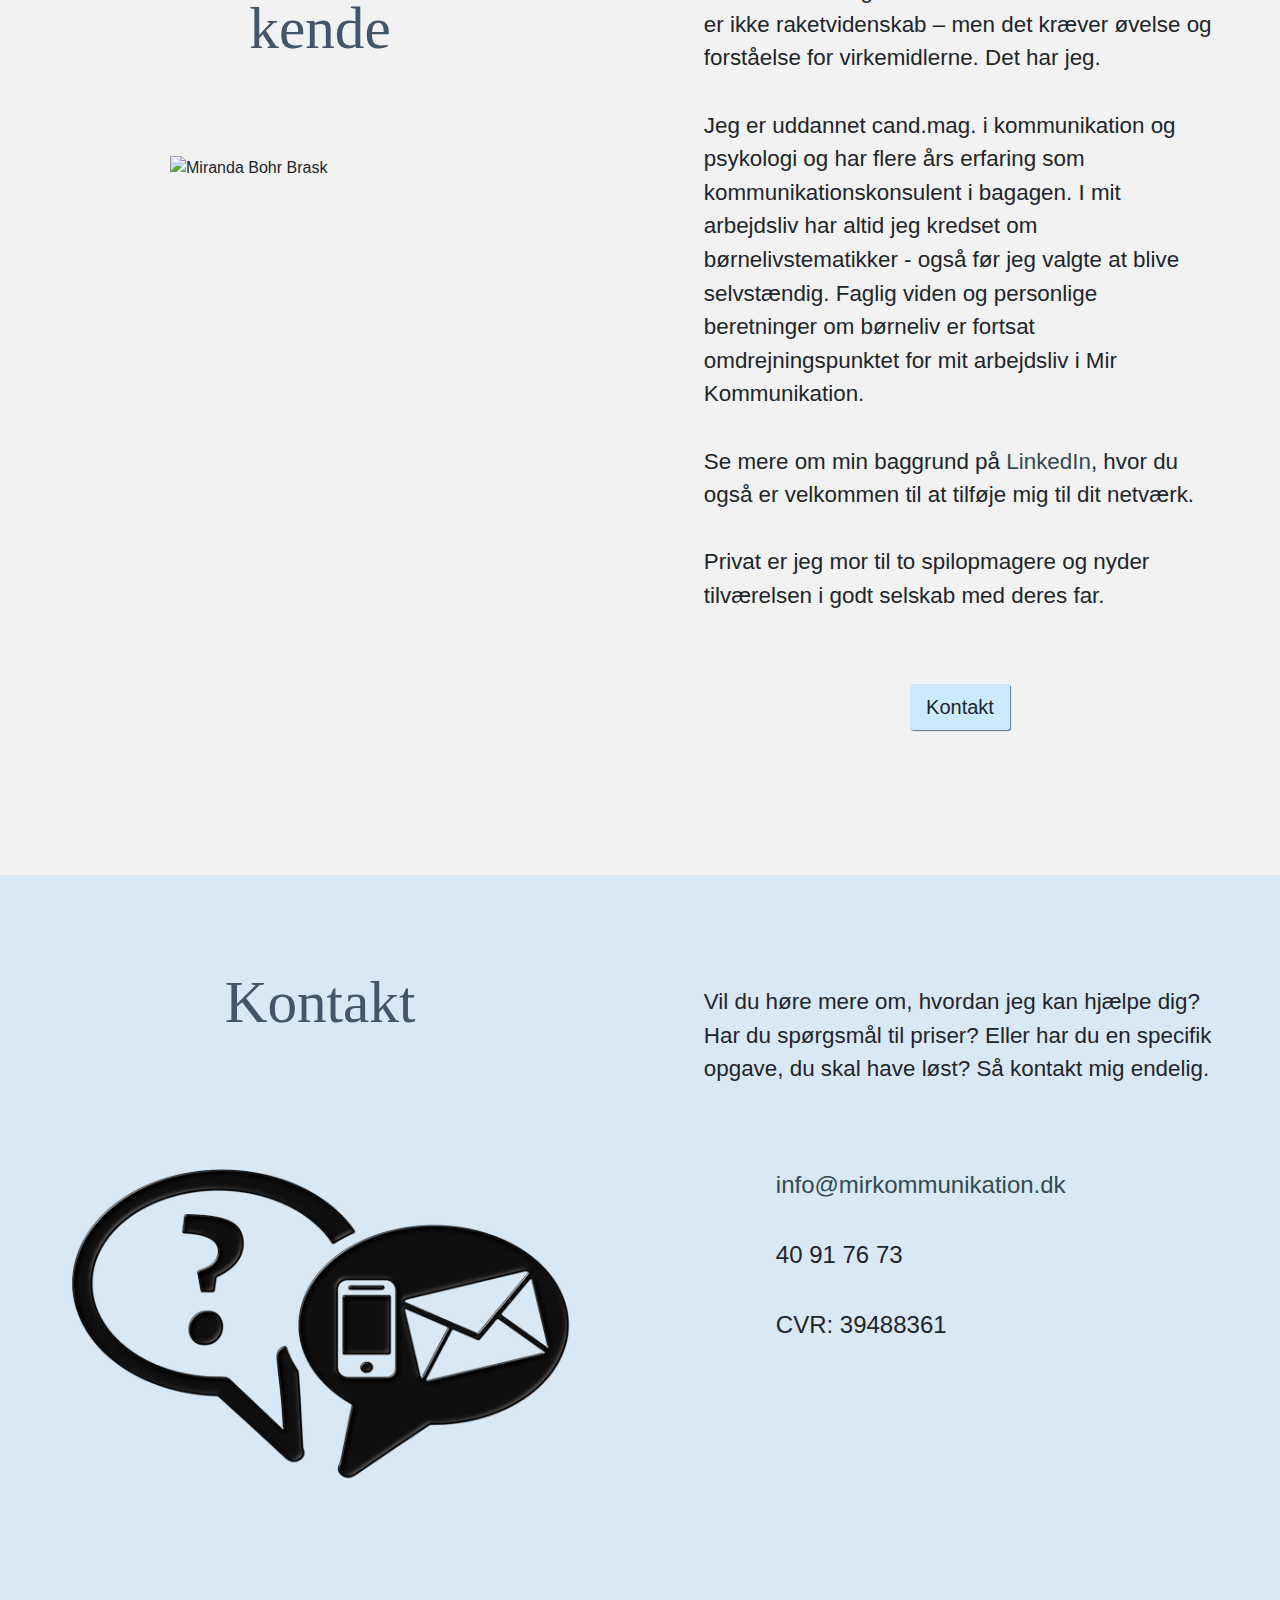
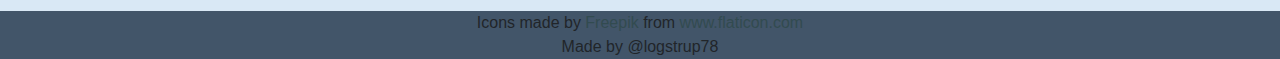
==== commit 15621527: "Big update" ====
--- a/index.html
+++ b/index.html
@@ -23,11 +23,12 @@
     <meta name="description" content="">
     <meta name='viewport' content='width=device-width, initial-scale=1.0, maximum-scale=1.0, 
      user-scalable=0'>
+     <meta name="description" content="">
     <link rel="stylesheet" href="https://stackpath.bootstrapcdn.com/bootstrap/4.4.1/css/bootstrap.min.css"
         integrity="sha384-Vkoo8x4CGsO3+Hhxv8T/Q5PaXtkKtu6ug5TOeNV6gBiFeWPGFN9MuhOf23Q9Ifjh" crossorigin="anonymous">
-    <link
+    <!-- <link
         href="https://fonts.googleapis.com/css2?family=Lato:wght@900&family=Montserrat&display=swapfamily=Libre+Caslon+Display&display=swap"
-        rel="stylesheet">
+        rel="stylesheet"> -->
     <link rel="stylesheet" href="style.css">
 
     <script src="https://kit.fontawesome.com/38569efba2.js" crossorigin="anonymous"></script>
@@ -35,59 +36,56 @@
 
 <body>
     <!-- Forside -->
+
+    //NAVIGATION
+    <header>
+        <nav class="navbar navbar-toggleable-md fixed-top navbar-light">
+            <button class="navbar-toggler" type="button" data-toggle="collapse" data-target="#collapse_target"><span
+                    class="navbar-toggler-icon"></span></button>
+            <div class="navbar-collapse collapse" id="collapse_target">
+                <ul class="navbar-nav mr-auto">
+                    <li class="nav-item">
+                        <a class="nav-link" href="#forside">Forside</a>
+                    </li>
+                    <li class="nav-item">
+                        <a class="nav-link" href="#det_tilbyder_jeg">Det tilbyder jeg</a>
+                    </li>
+                    <li class="nav-item">
+                        <a class="nav-link" href="#journalistiske_artikler">Journalistiske artikler</a>
+                    </li>
+                    <li class="nav-item">
+                        <a class="nav-link" href="#ny_viden">Formidling af viden</a>
+                    </li>
+                    <li class="nav-item">
+                        <a class="nav-link" href="#kommunikation">Tekster</a>
+                    </li>
+                    <li class="nav-item">
+                        <a class="nav-link" href="#om_mig">Om mig</a>
+                    </li>
+                    <li class="nav-item">
+                        <a class="nav-link" href="#kontakt">Kontakt</a>
+                    </li>
+                </ul>
+
+            </div>
+        </nav>
+    </header>
     <section id="forside">
         <div class="container-fluid">
-
-            //NAVIGATION
-
-            <nav class="navbar navbar-toggleable-md fixed-top navbar-light">
-                <button class="navbar-toggler" type="button" data-toggle="collapse" data-target="#collapse_target"><span
-                        class="navbar-toggler-icon"></span></button>
-                <div class="navbar-collapse collapse" id="collapse_target">
-                    <ul class="navbar-nav mr-auto">
-                        <li class="nav-item">
-                            <a class="nav-link" href="#forside">Forside</a>
-                        </li>
-                        <li class="nav-item">
-                            <a class="nav-link" href="#det_tilbyder_jeg">Det tilbyder jeg</a>
-                        </li>
-                        <li class="nav-item">
-                            <a class="nav-link" href="#journalistiske_artikler">Journalistiske artikler</a>
-                        </li>
-                        <li class="nav-item">
-                            <a class="nav-link" href="#ny_viden">Formidling af viden</a>
-                        </li>
-                        <li class="nav-item">
-                            <a class="nav-link" href="#kommunikation">Tekster</a>
-                        </li>
-                        <li class="nav-item">
-                            <a class="nav-link" href="#om_mig">Om mig</a>
-                        </li>
-                        <li class="nav-item">
-                            <a class="nav-link" href="#kontakt">Kontakt</a>
-                        </li>
-                    </ul>
-
-                </div>
-            </nav>
-
-            <div class="row">
-                <div class="name col-lg-6 col-sm-12" id="forside">
-                    <div class="backgr_text forsk">
-                        <h1>MIR KOMMUNIKATION</h1>
-                        <p>Professionel formidling i øjenhøjde</p>
-                        <h4>Børneliv - Sundhedsfremme - Kultur</h4>
+            <div class="row">
+
+            <div class="forside col-12">
+                
+                    <h1>MIR KOMMUNIKATION</h1>
+                    <h4>Professionel formidling i øjenhøjde</h4>
+
+                    <div class="Forside_billede_div">
+                        <img src="/images/Kommunikation computer.jpg" alt="Billede af computer" class="Forside_billede">
+                    </div>
+                    <h4>Journalist - Vidensformidler - Tekstforfatter</h4>
+                    <!-- <div class="forside_knap">
                         <a class="btn btn-lg btn-light contact_button" href="#det_tilbyder_jeg">Læs mere</a>
-
-                    </div>
-                </div>
-                <div class="name col-lg-6 col-sm-12" id="forside">
-                    <div class="forsk1">
-                        <div id="billedet"><img class="secondary_img" src="/images/barn.jpg" alt="billede af barn">
-                        </div>
-
-                    </div>
-
+                    </div>                -->
                 </div>
             </div>
         </div>
@@ -196,7 +194,7 @@
     <section id="god_ide">
         <div class="container-fluid">
             <div class="row">
-                <div class="col-lg-6">
+                <div class="col-lg-6 col-sm-12">
                     <div class="forsk">
                         <h2>Vil I have en god ide?</h2>
                     </div>
--- a/style.css
+++ b/style.css
@@ -1,14 +1,13 @@
 /* Tags */
 h1 {
-    font-family: 'Lato', sans-serif;
+    font-family: 'Libre Caslon Display',
+        serif;
+    letter-spacing: 12px;
     color: #425569;
-    font-size: 4vw;
-    margin-bottom: 50px;
-    font-weight: bold;
-    display: inline-block;
-    padding-left: 20px;
-    padding-right: 20px;
-
+    font-size: 4.5em;
+    font-weight: 400;
+    text-align: center;
+    margin-bottom: 3%;
 }
 
 
@@ -23,10 +22,20 @@
 }
 
 h3 {
+    font-family: -apple-system, BlinkMacSystemFont, "Segoe UI", Roboto, "Helvetica Neue", Arial, "Noto Sans", sans-serif, "Apple Color Emoji", "Segoe UI Emoji", "Segoe UI Symbol", "Noto Color Emoji";
+    ,
+    serif;
+    font-size: 2em;
+    color: #822900;
+    text-align: center;
+}
+
+h4 {
     font-family: 'Libre Caslon Display',
         serif;
-    font-size: 2em;
-    color: #822900;
+    font-size: 36px;
+    font-weight: 100;
+    color: #425569;
     text-align: center;
 }
 
@@ -39,9 +48,9 @@
 }
 
 p {
-    font-size: 1.5em;
-    font-family: 'Libre Caslon Display',
-        serif;
+    font-size: 1.4em;
+    font-family: -apple-system, BlinkMacSystemFont, "Segoe UI", Roboto, "Helvetica Neue", Arial, "Noto Sans", sans-serif, "Apple Color Emoji", "Segoe UI Emoji", "Segoe UI Symbol", "Noto Color Emoji";
+    font-weight: 300;
     /*line-height: 1.6em;*/
 }
 
@@ -55,27 +64,44 @@
     background-color: #ffffff;
     height: 100vh;
 }
-@media only screen and (max-width: 1000px){
-    #forside{
-        height: 60vh;
+
+@media only screen and (max-width: 1000px) {
+    #forside {
+        height: 100vh;
         width: auto;
     }
 }
 
+@media only screen and (max-width: 1000px) {
+    h1 {
+        font-size: 1.6em;
+        margin-top: 5%;
+        margin-bottom: 10%;
+    }
+}
+@media only screen and (max-width: 1000px) {
+    h4 {
+        font-size: 1.4em;
+    }
+}
+
+
 #det_tilbyder_jeg {
-    background-color: #f8f8f8;
-}
-#footer{
+    background-color: #F2F2F2;
+}
+
+#footer {
     background-color: #425569;
     text-align: center;
 }
+
 #journalistiske_artikler {
     background-color: #fff;
-    display: flex;
+
 }
 
 #god_ide {
-    background-color: #f8f8f8;
+    background-color: #F2F2F2;
 
 }
 
@@ -84,7 +110,7 @@
 }
 
 #kommunikation {
-    background-color: #f8f8f8;
+    background-color: #F2F2F2;
 }
 
 #om_mig {
@@ -92,29 +118,33 @@
 }
 
 #mere {
-    background-color: #f8f8f8;
+    background-color: #F2F2F2;
 }
 
 #kontakt {
     background-color: #D9E8F5;
     padding-bottom: 100px;
 }
-#privat{
-    margin: 0 10%; 
-}
+
+#privat {
+    margin: 0 10%;
+}
+
 #se {
     color: #822900;
 }
 
-@media only screen and (max-width: 1000px){
-    #billedet{
+@media only screen and (max-width: 1000px) {
+    #billedet {
         display: none;
     }
 }
 
 
 /* Classes */
-
+.forside {
+    margin: 7% auto;
+}
 
 .down_arrow {
     margin-right: 10px;
@@ -144,12 +174,6 @@
     padding-top: 3%;
 }
 
-
-.name h1 {
-    font-family: 'Libre Caslon Display',
-        serif;
-}
-
 .name p {
     font-size: larger;
     font-weight: bolder;
@@ -164,6 +188,7 @@
 }
 
 .forsk1 {
+
     margin: 15% 5%;
     padding: 3%;
 
@@ -250,9 +275,10 @@
 .kontakt_img {
     display: flex;
     justify-content: center;
- 
-}
-.kontakt_img img{
+
+}
+
+.kontakt_img img {
     max-width: 100%;
     height: auto;
 }
@@ -274,16 +300,27 @@
     width: 300px;
     height: 300px;
 }
-.privat{
+
+.privat {
     margin: 3%;
 }
-.secondary_img {
-    display: flex;
-    justify-content: center;
-    width: 400px;
-    height: 400px;
-    margin: auto;
-    border-radius: 50%;
+
+.Forside_billede {
+    width: 600px;
+    height: 330px;
+    box-shadow: 3px 3px 3px #aaaaaa;
+}
+
+.Forside_billede_div {
+    display: flex;
+    justify-content: center;
+    margin-top: 5%;
+    margin-bottom: 5%;
+}
+
+.forside_knap {
+    display: flex;
+    justify-content: center;
 }
 
 /* Media queries */
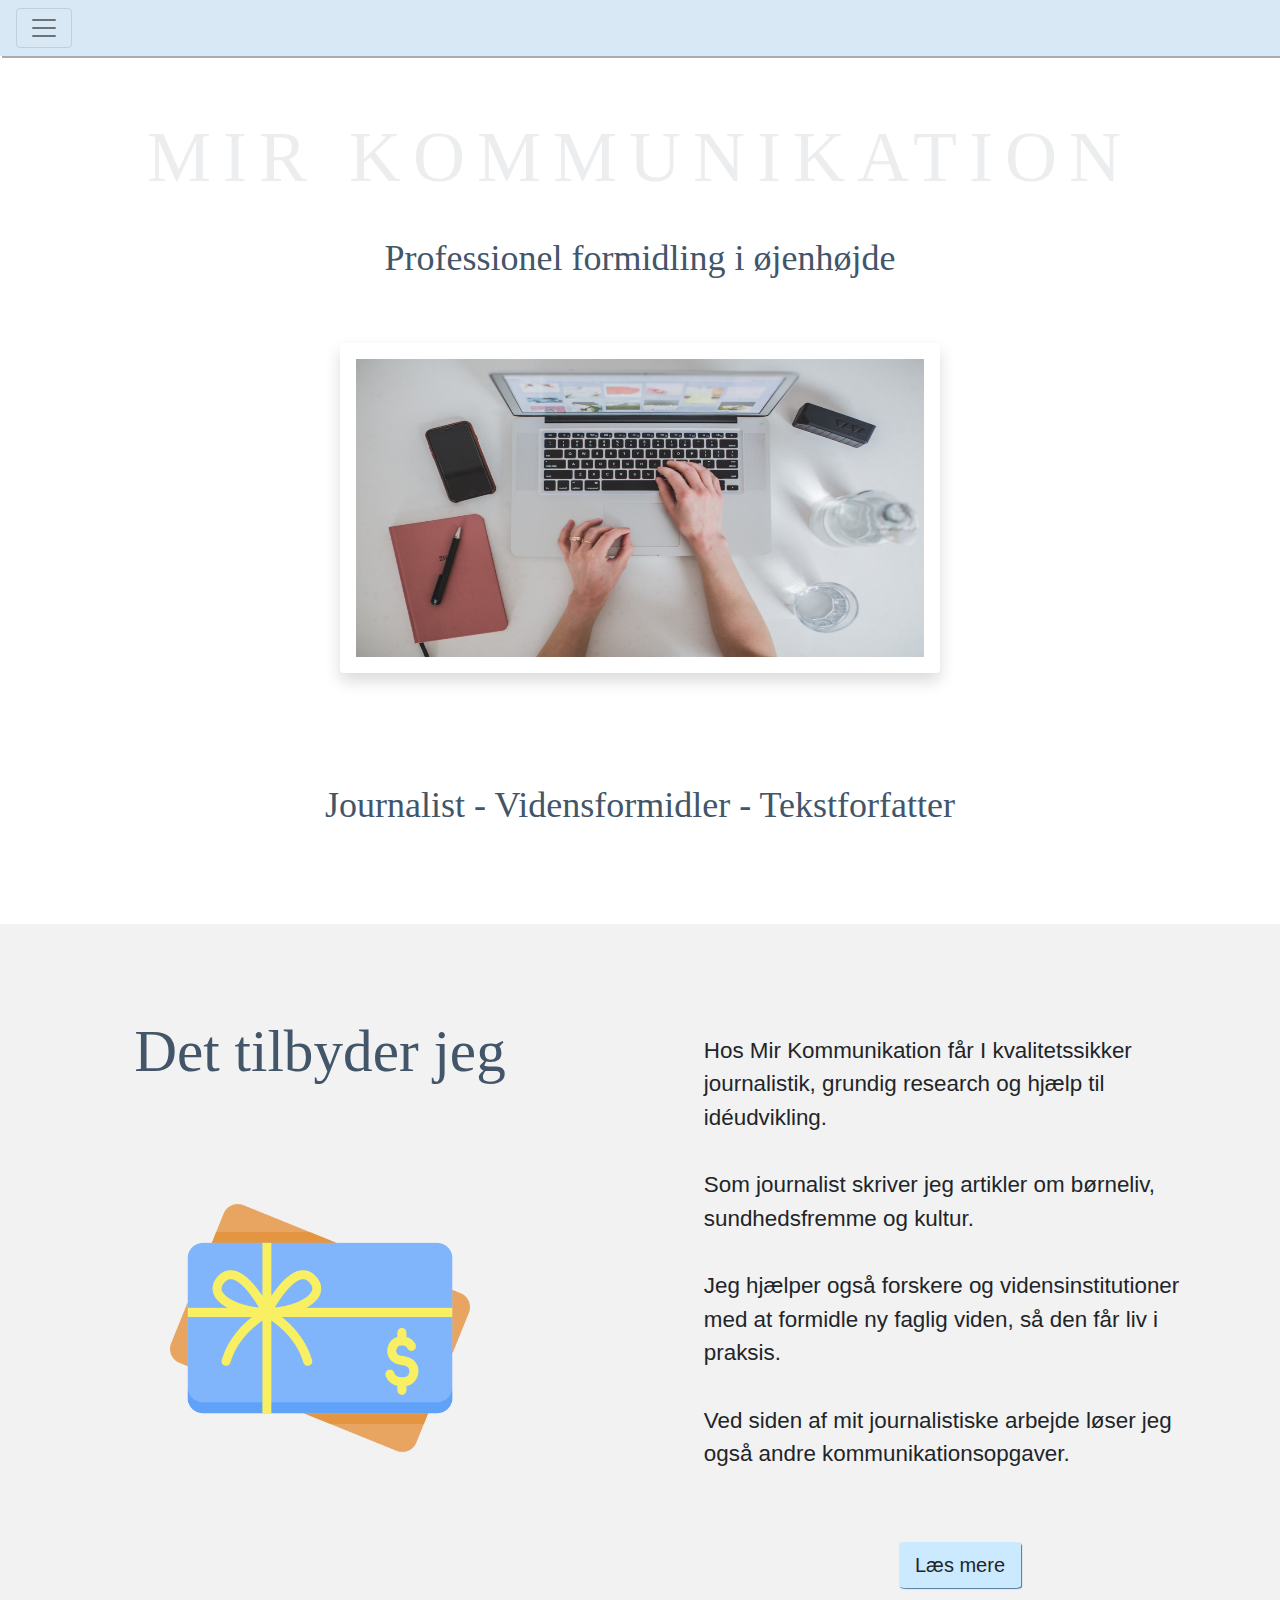
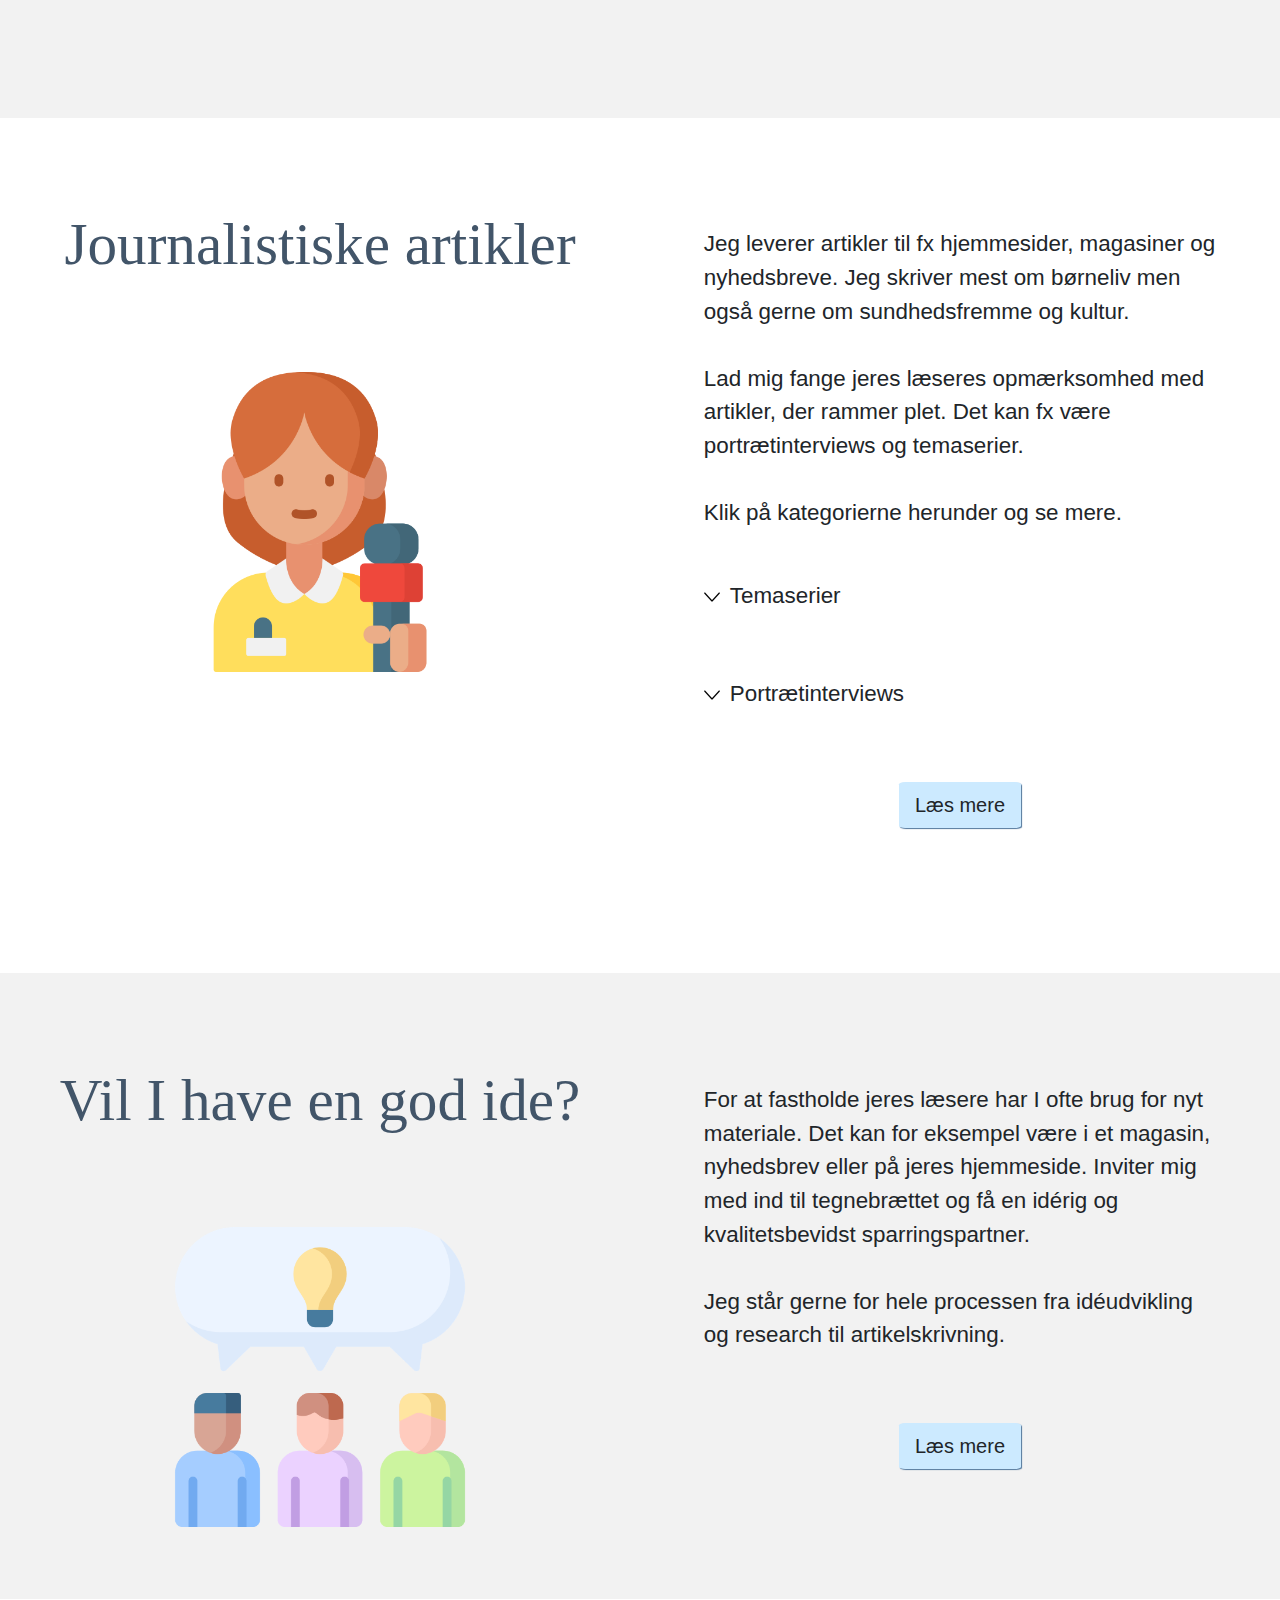
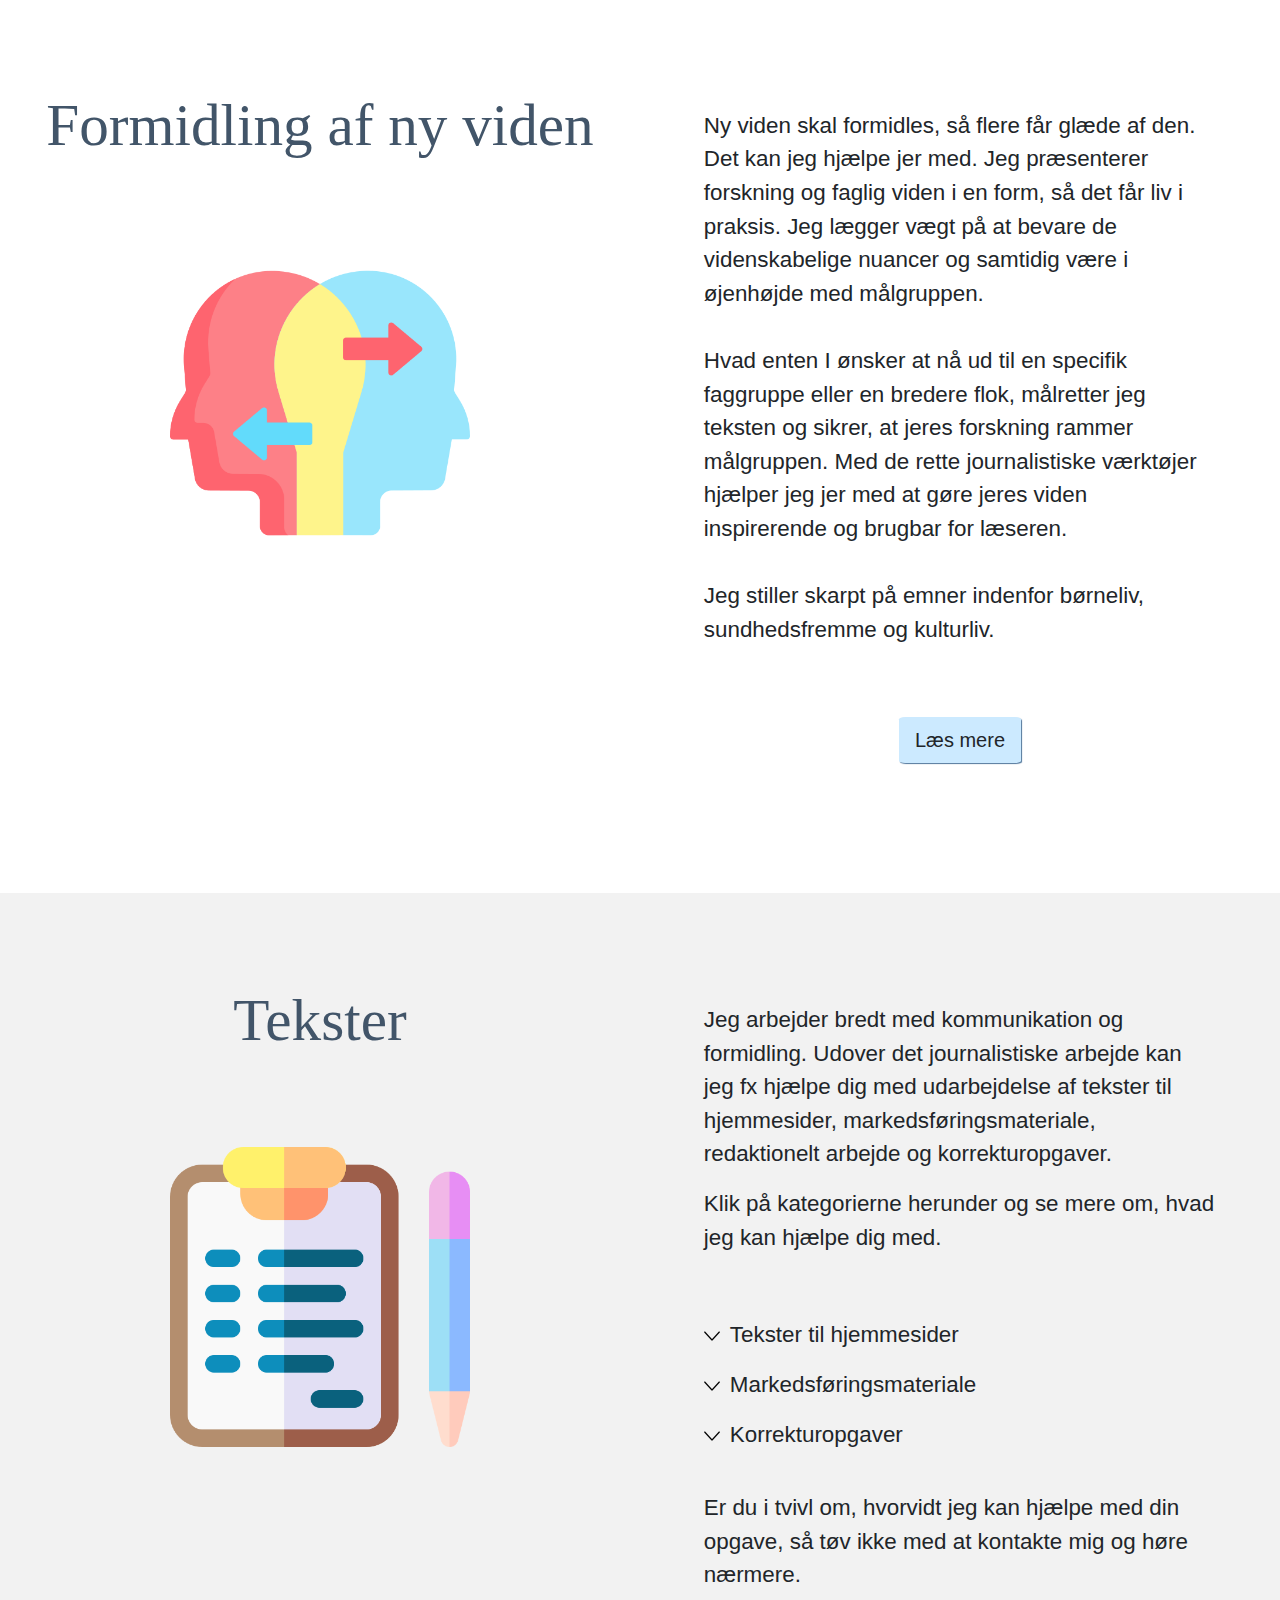
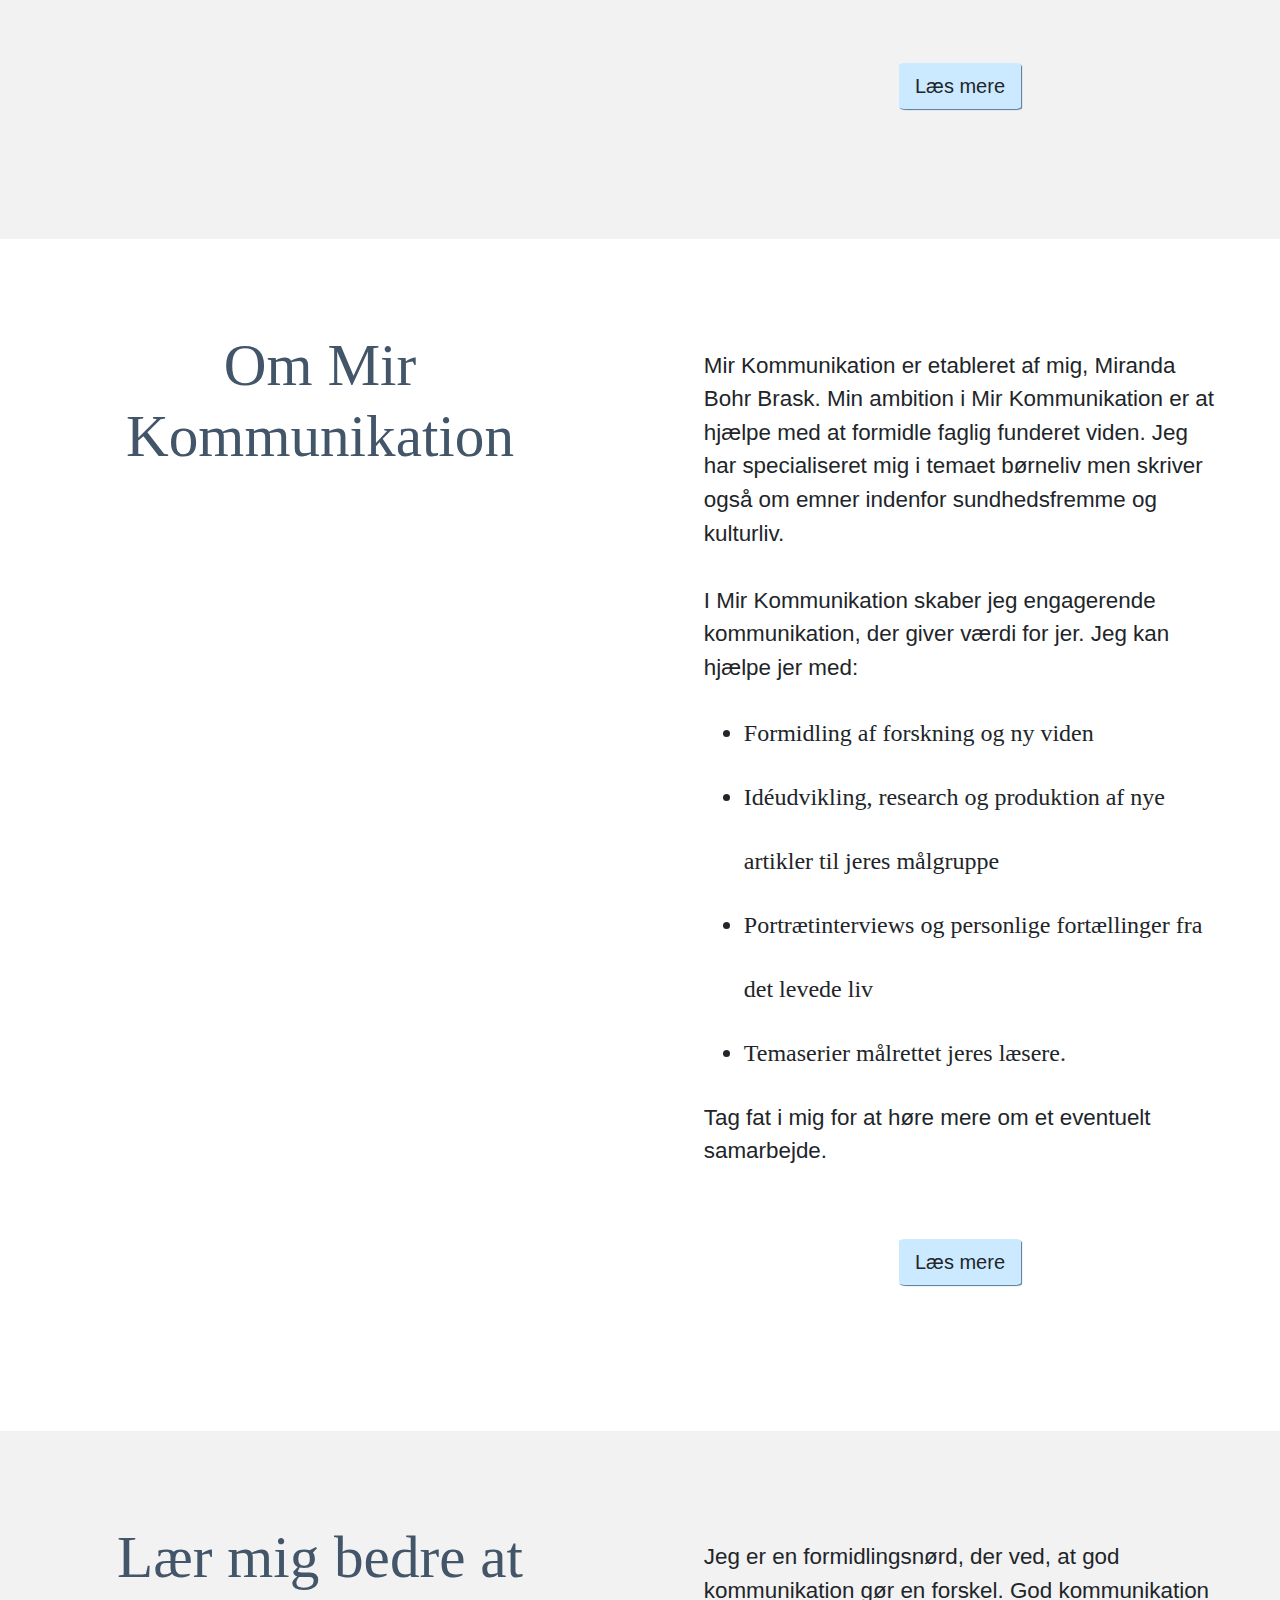
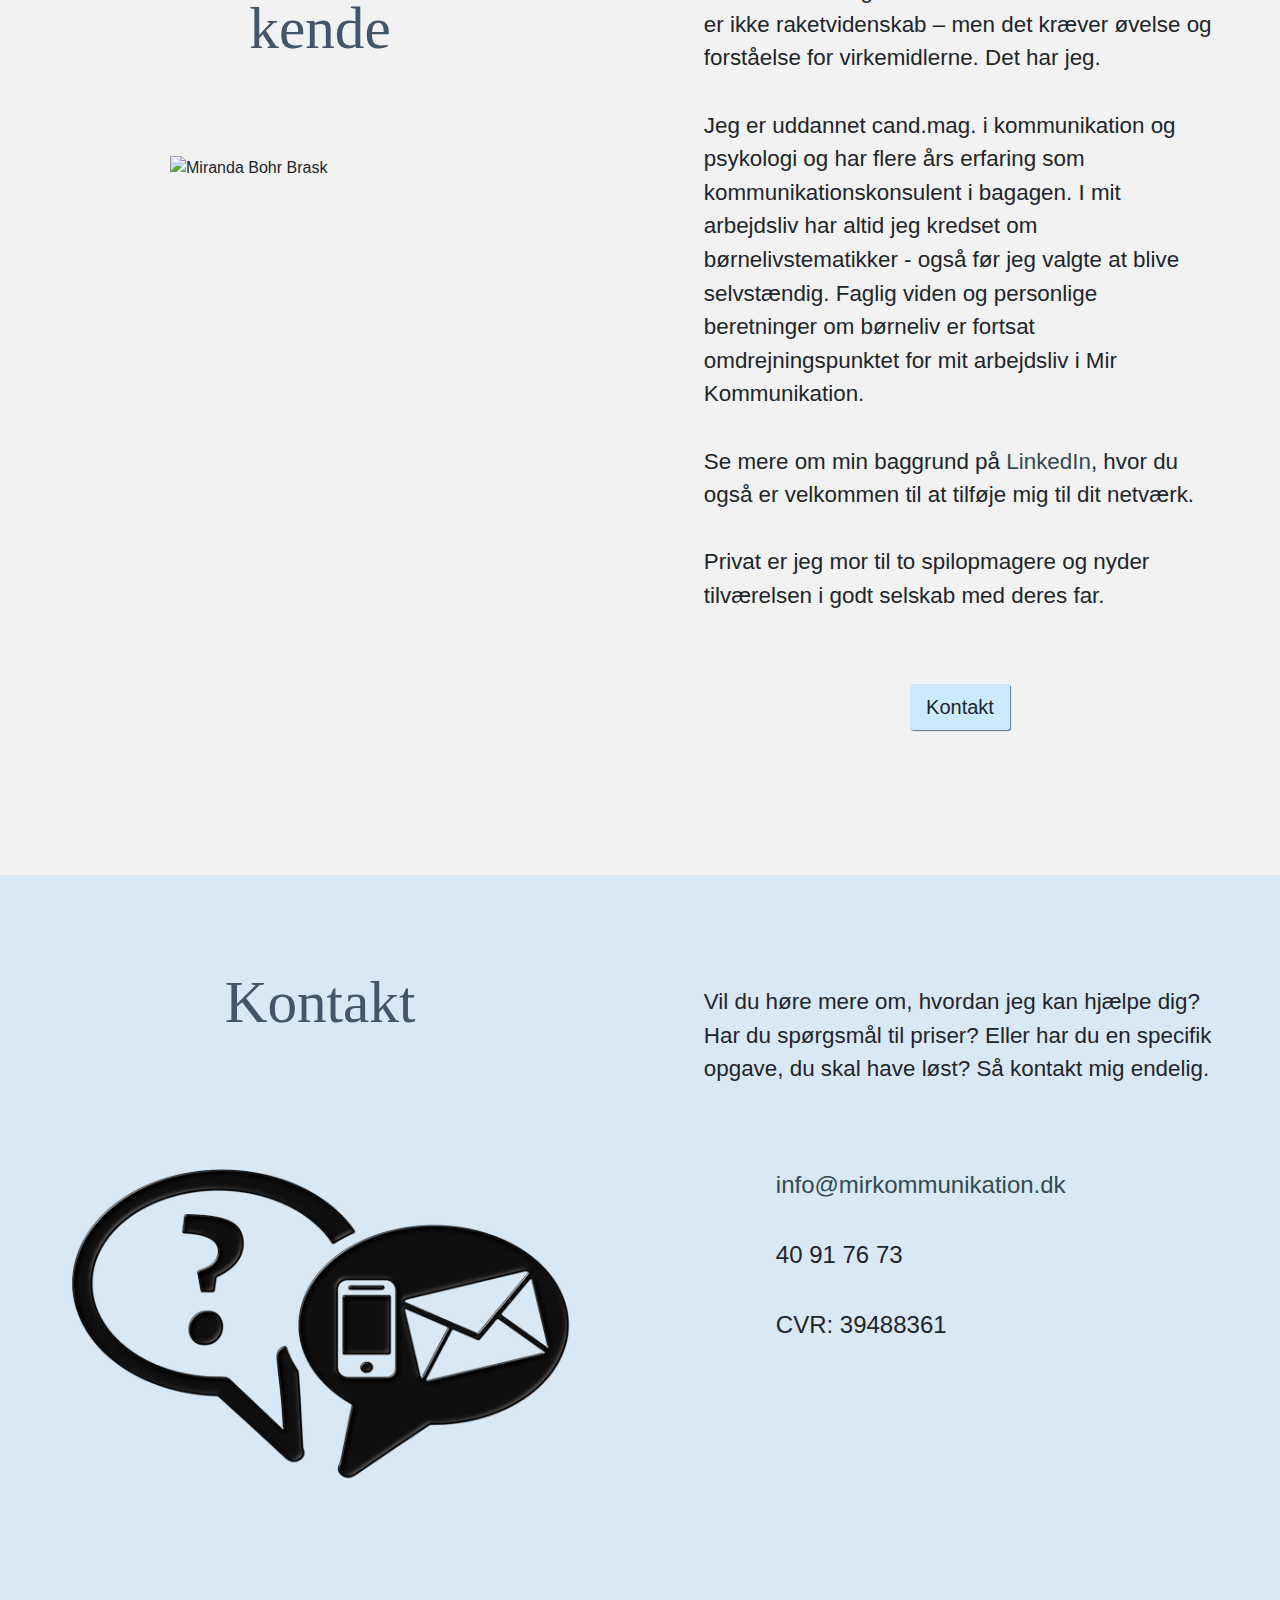
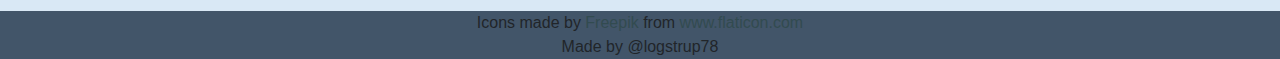
==== commit 8013312d: "New site added" ====
--- a/index.html
+++ b/index.html
@@ -23,7 +23,7 @@
     <meta name="description" content="">
     <meta name='viewport' content='width=device-width, initial-scale=1.0, maximum-scale=1.0, 
      user-scalable=0'>
-     <meta name="description" content="">
+    <meta name="description" content="">
     <link rel="stylesheet" href="https://stackpath.bootstrapcdn.com/bootstrap/4.4.1/css/bootstrap.min.css"
         integrity="sha384-Vkoo8x4CGsO3+Hhxv8T/Q5PaXtkKtu6ug5TOeNV6gBiFeWPGFN9MuhOf23Q9Ifjh" crossorigin="anonymous">
     <!-- <link
@@ -74,13 +74,13 @@
         <div class="container-fluid">
             <div class="row">
 
-            <div class="forside col-12">
-                
+                <div class="forside col-12">
+
                     <h1>MIR KOMMUNIKATION</h1>
                     <h4>Professionel formidling i øjenhøjde</h4>
 
                     <div class="Forside_billede_div">
-                        <img src="/images/Kommunikation computer.jpg" alt="Billede af computer" class="Forside_billede">
+                        <img src="/images/Kommunikation computer.jpg" alt="Billede af computer" class="Forside_billede shadow p-3 mb-5 bg-body rounded">
                     </div>
                     <h4>Journalist - Vidensformidler - Tekstforfatter</h4>
                     <!-- <div class="forside_knap">
--- a/style.css
+++ b/style.css
@@ -23,8 +23,6 @@
 
 h3 {
     font-family: -apple-system, BlinkMacSystemFont, "Segoe UI", Roboto, "Helvetica Neue", Arial, "Noto Sans", sans-serif, "Apple Color Emoji", "Segoe UI Emoji", "Segoe UI Symbol", "Noto Color Emoji";
-    ,
-    serif;
     font-size: 2em;
     color: #822900;
     text-align: center;
@@ -79,6 +77,7 @@
         margin-bottom: 10%;
     }
 }
+
 @media only screen and (max-width: 1000px) {
     h4 {
         font-size: 1.4em;
@@ -308,7 +307,7 @@
 .Forside_billede {
     width: 600px;
     height: 330px;
-    box-shadow: 3px 3px 3px #aaaaaa;
+    /*box-shadow: 3px 3px 3px #aaaaaa;*/
 }
 
 .Forside_billede_div {
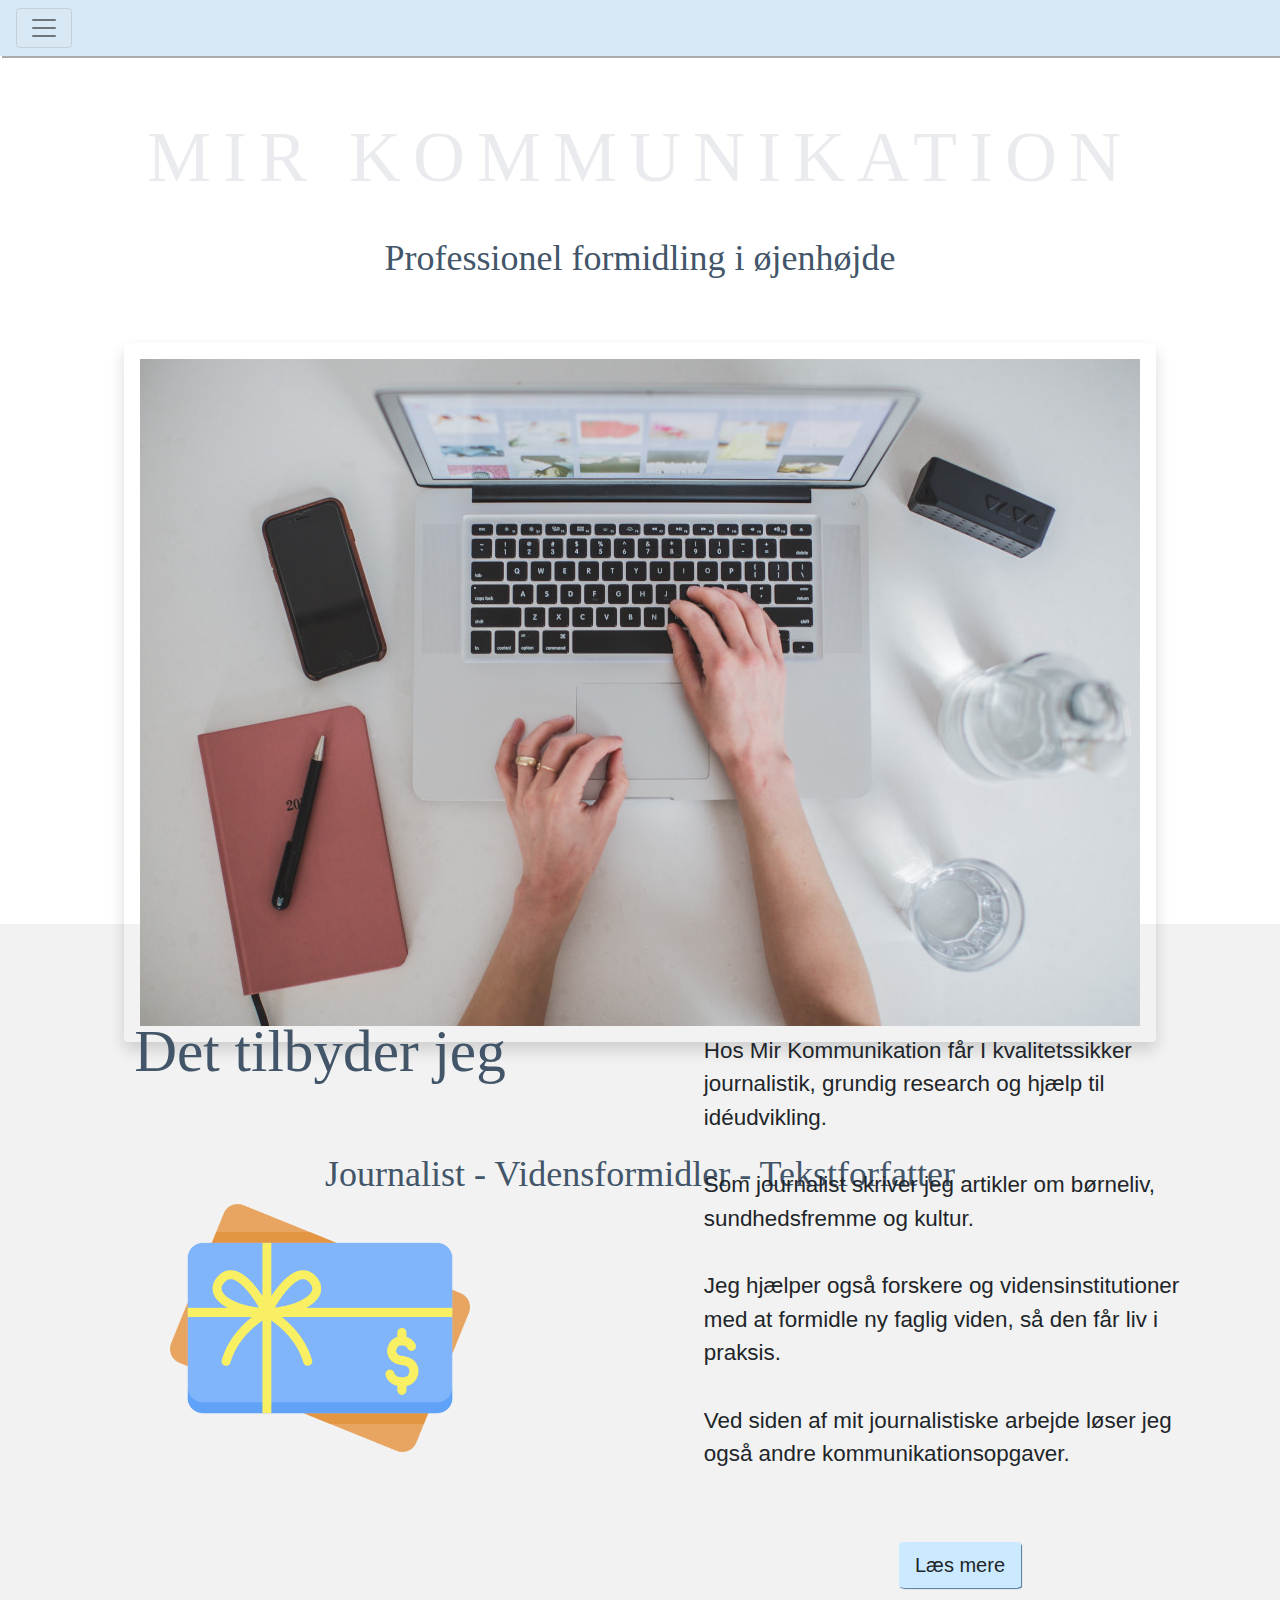
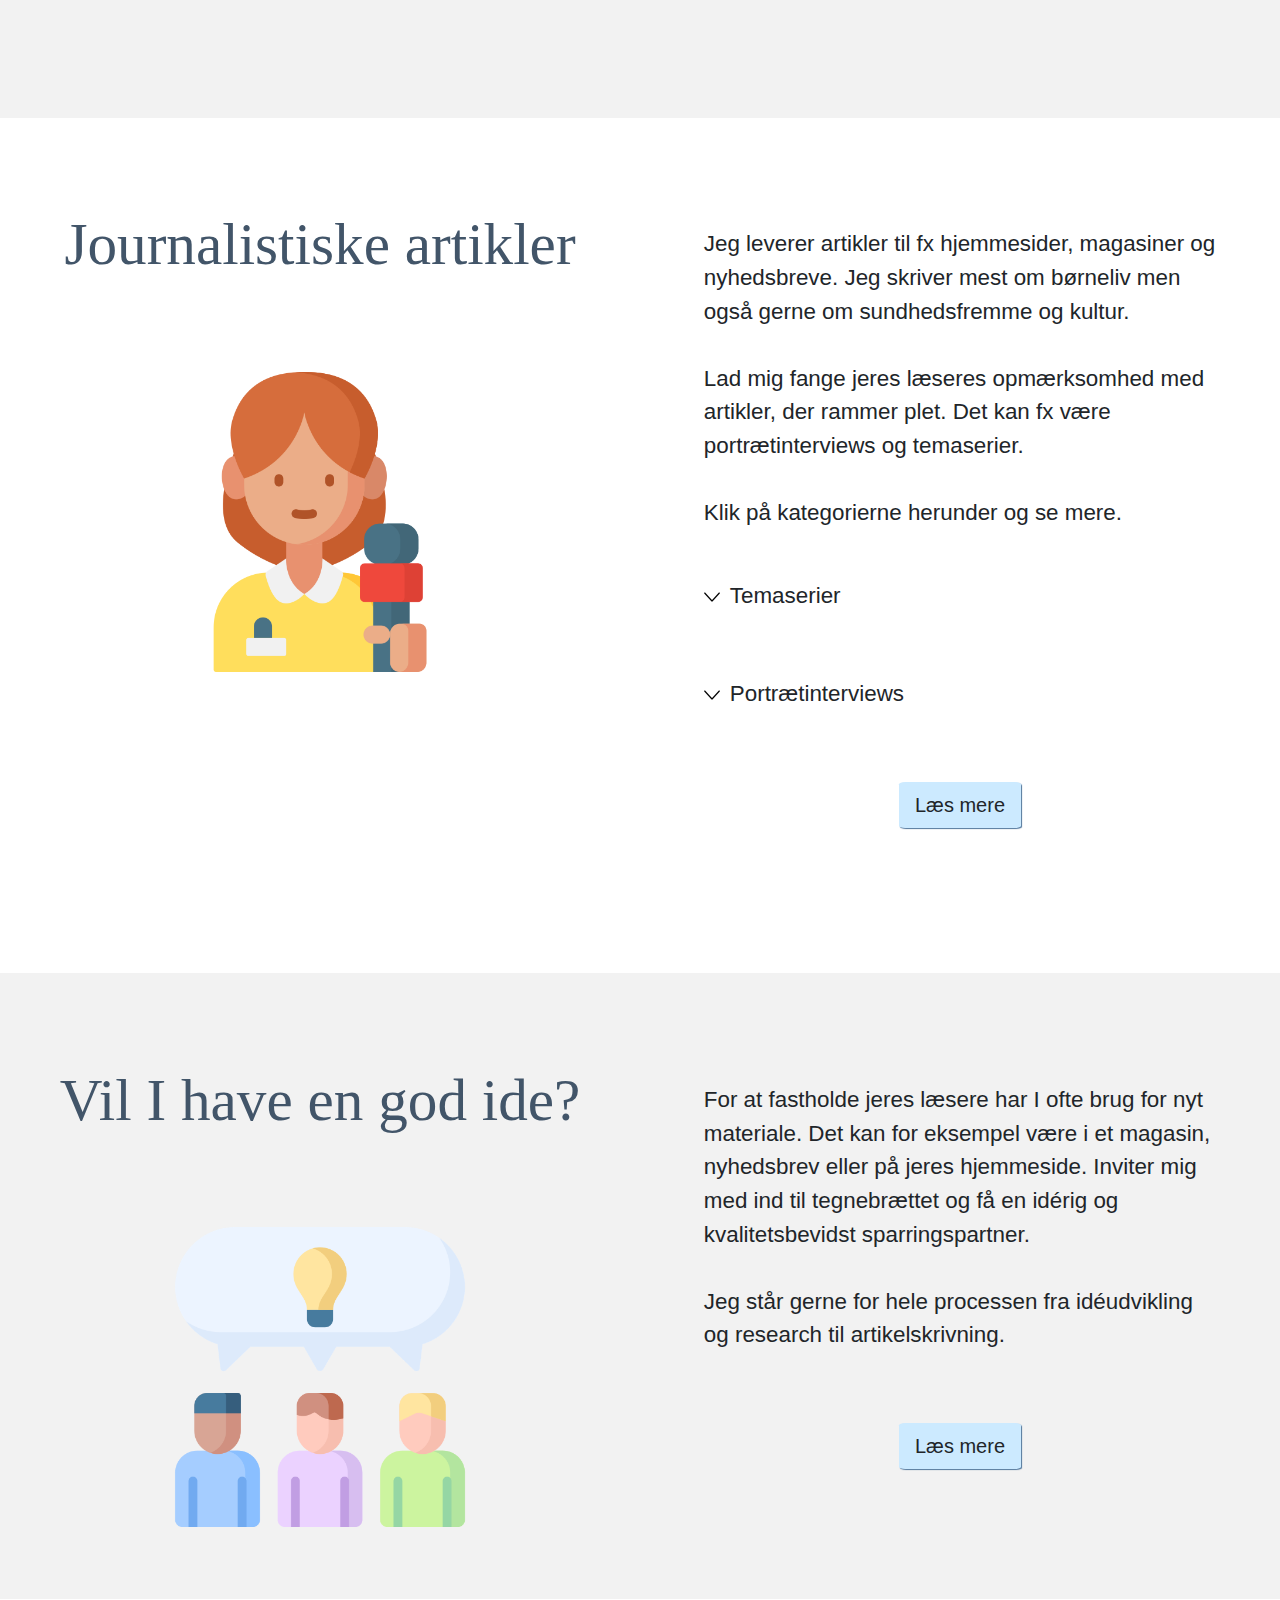
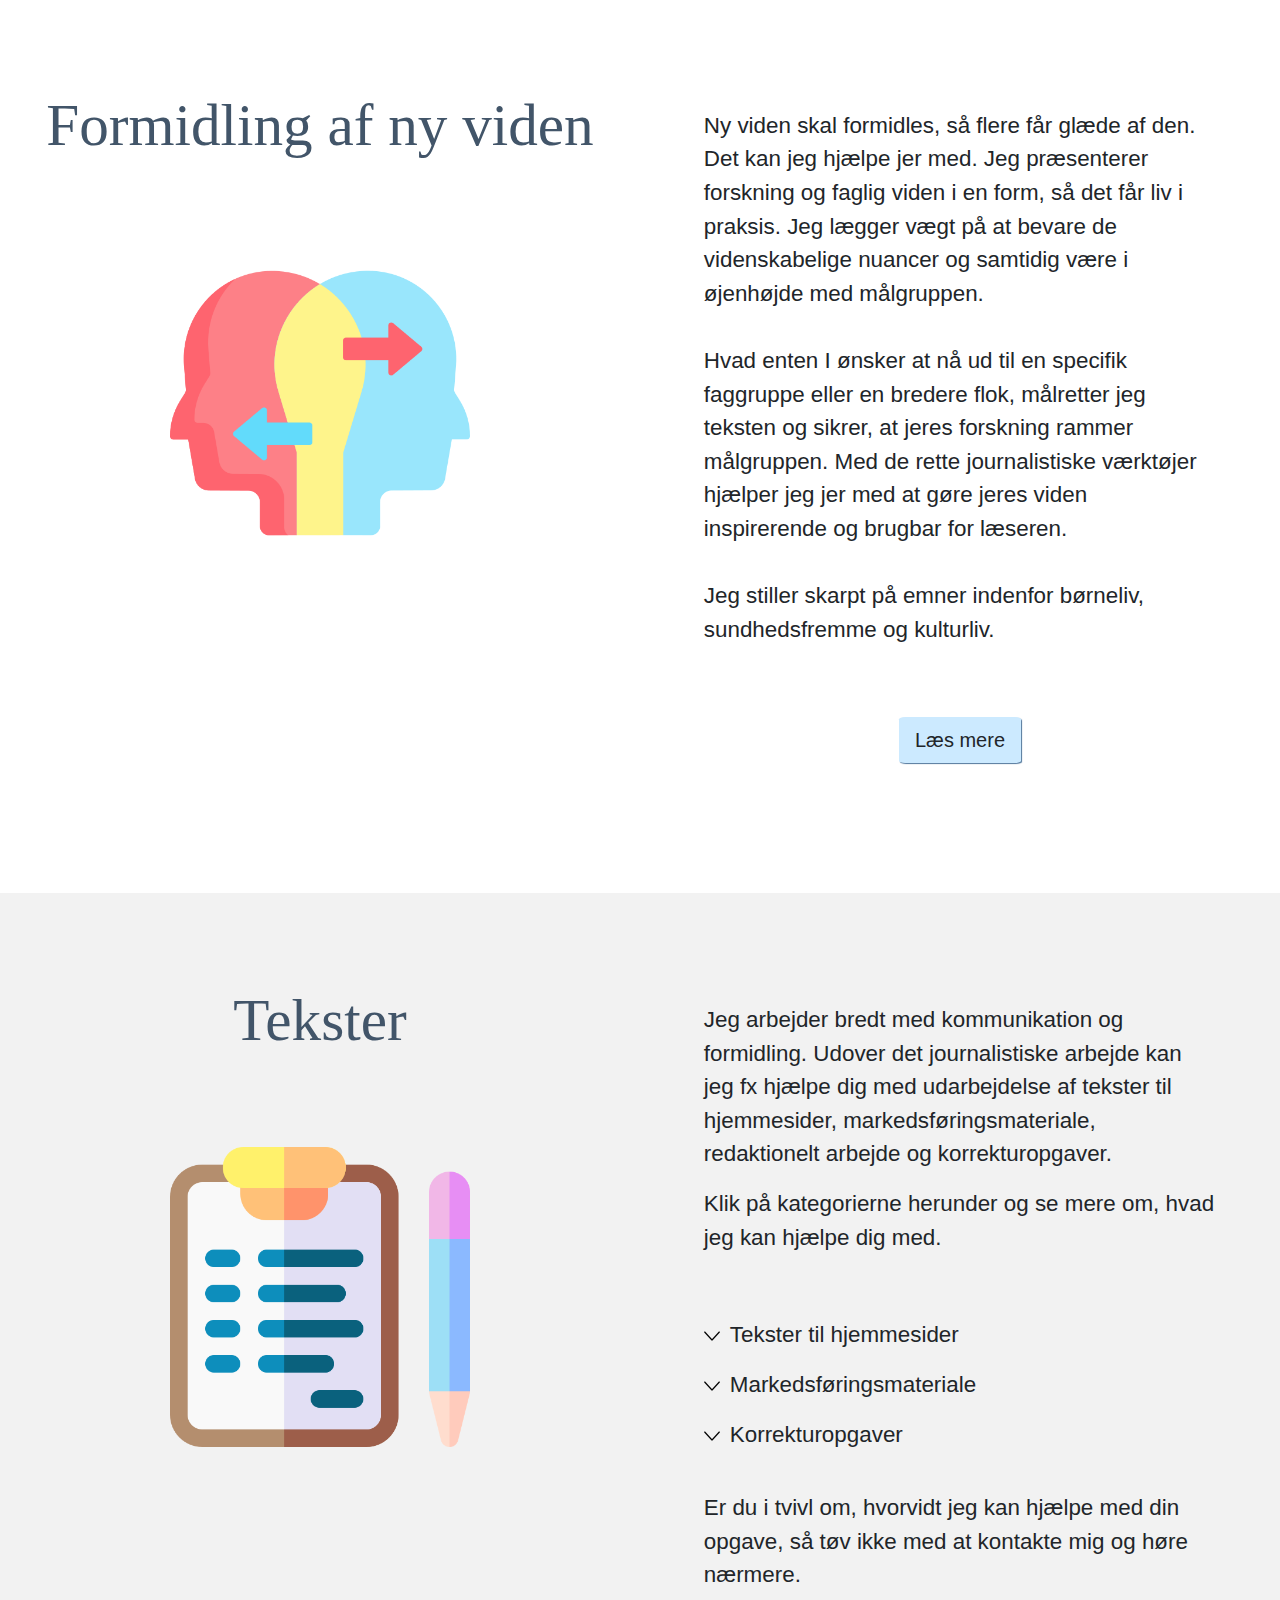
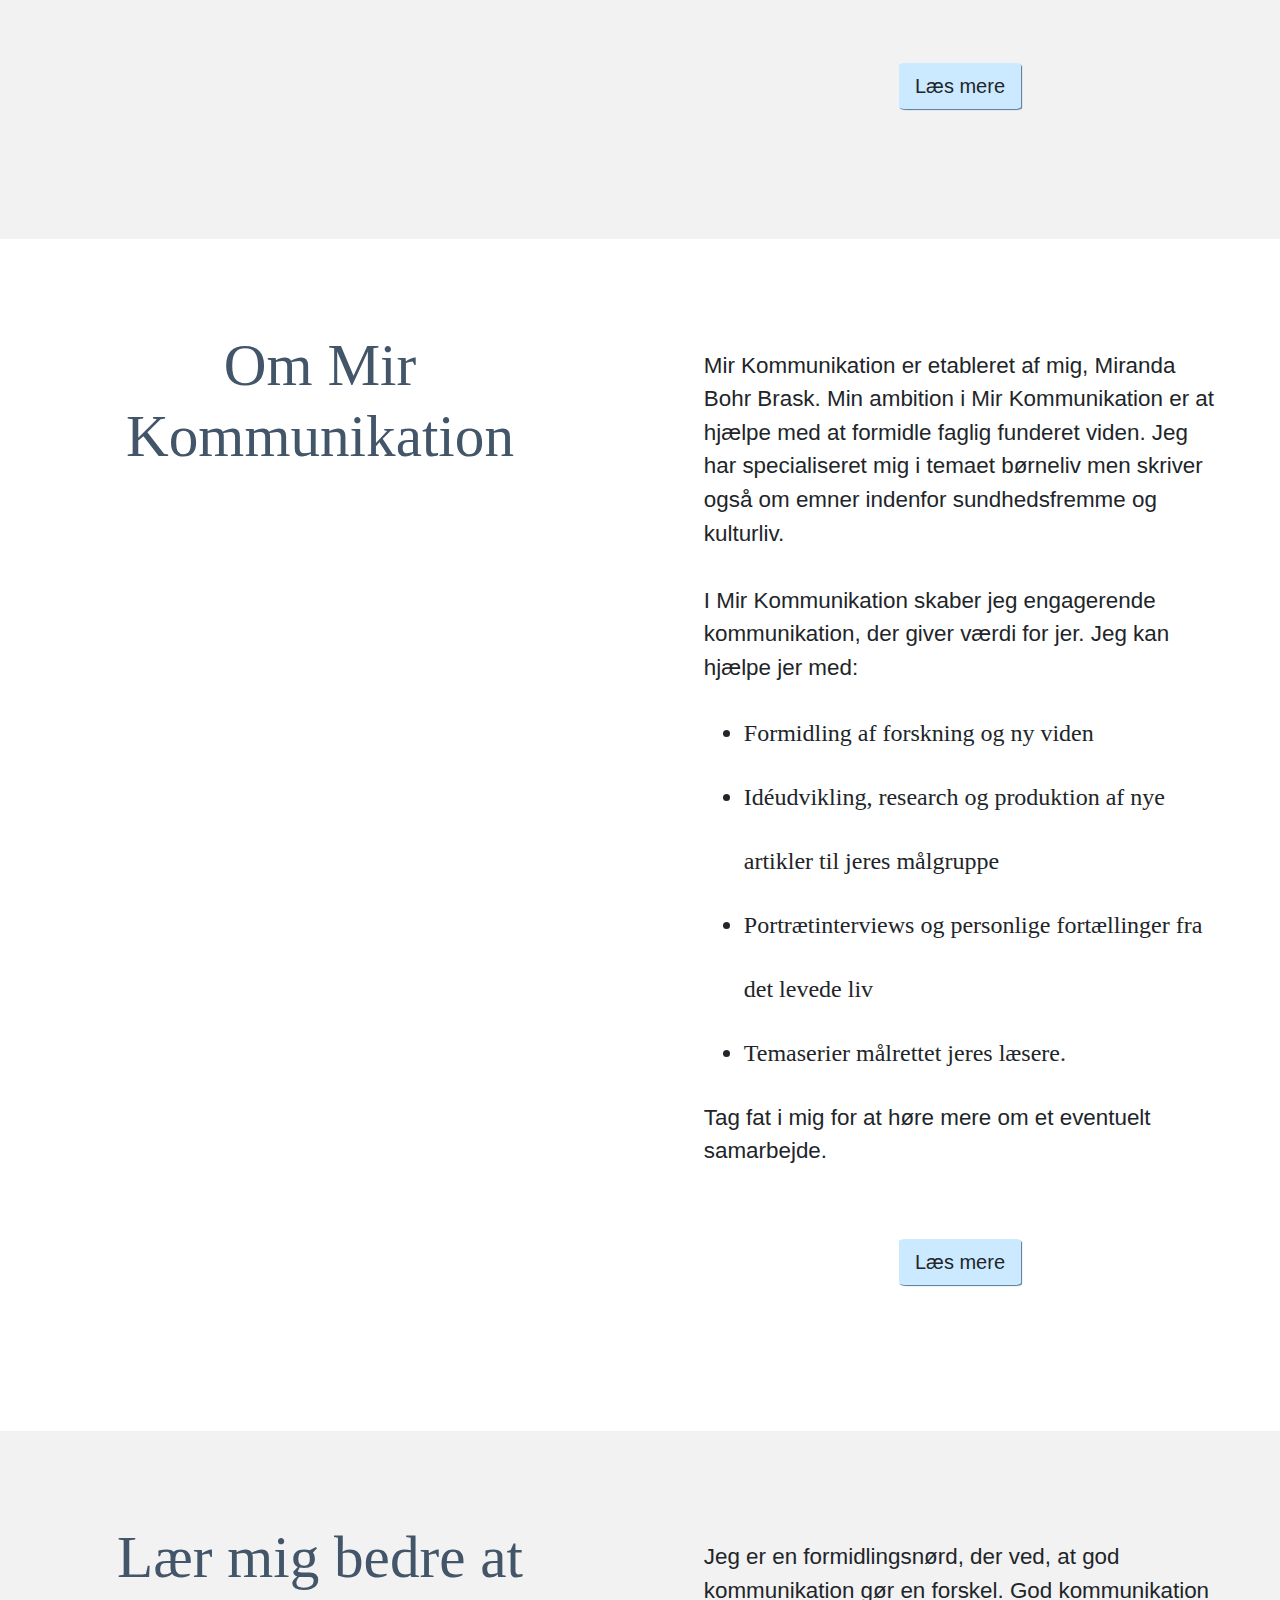
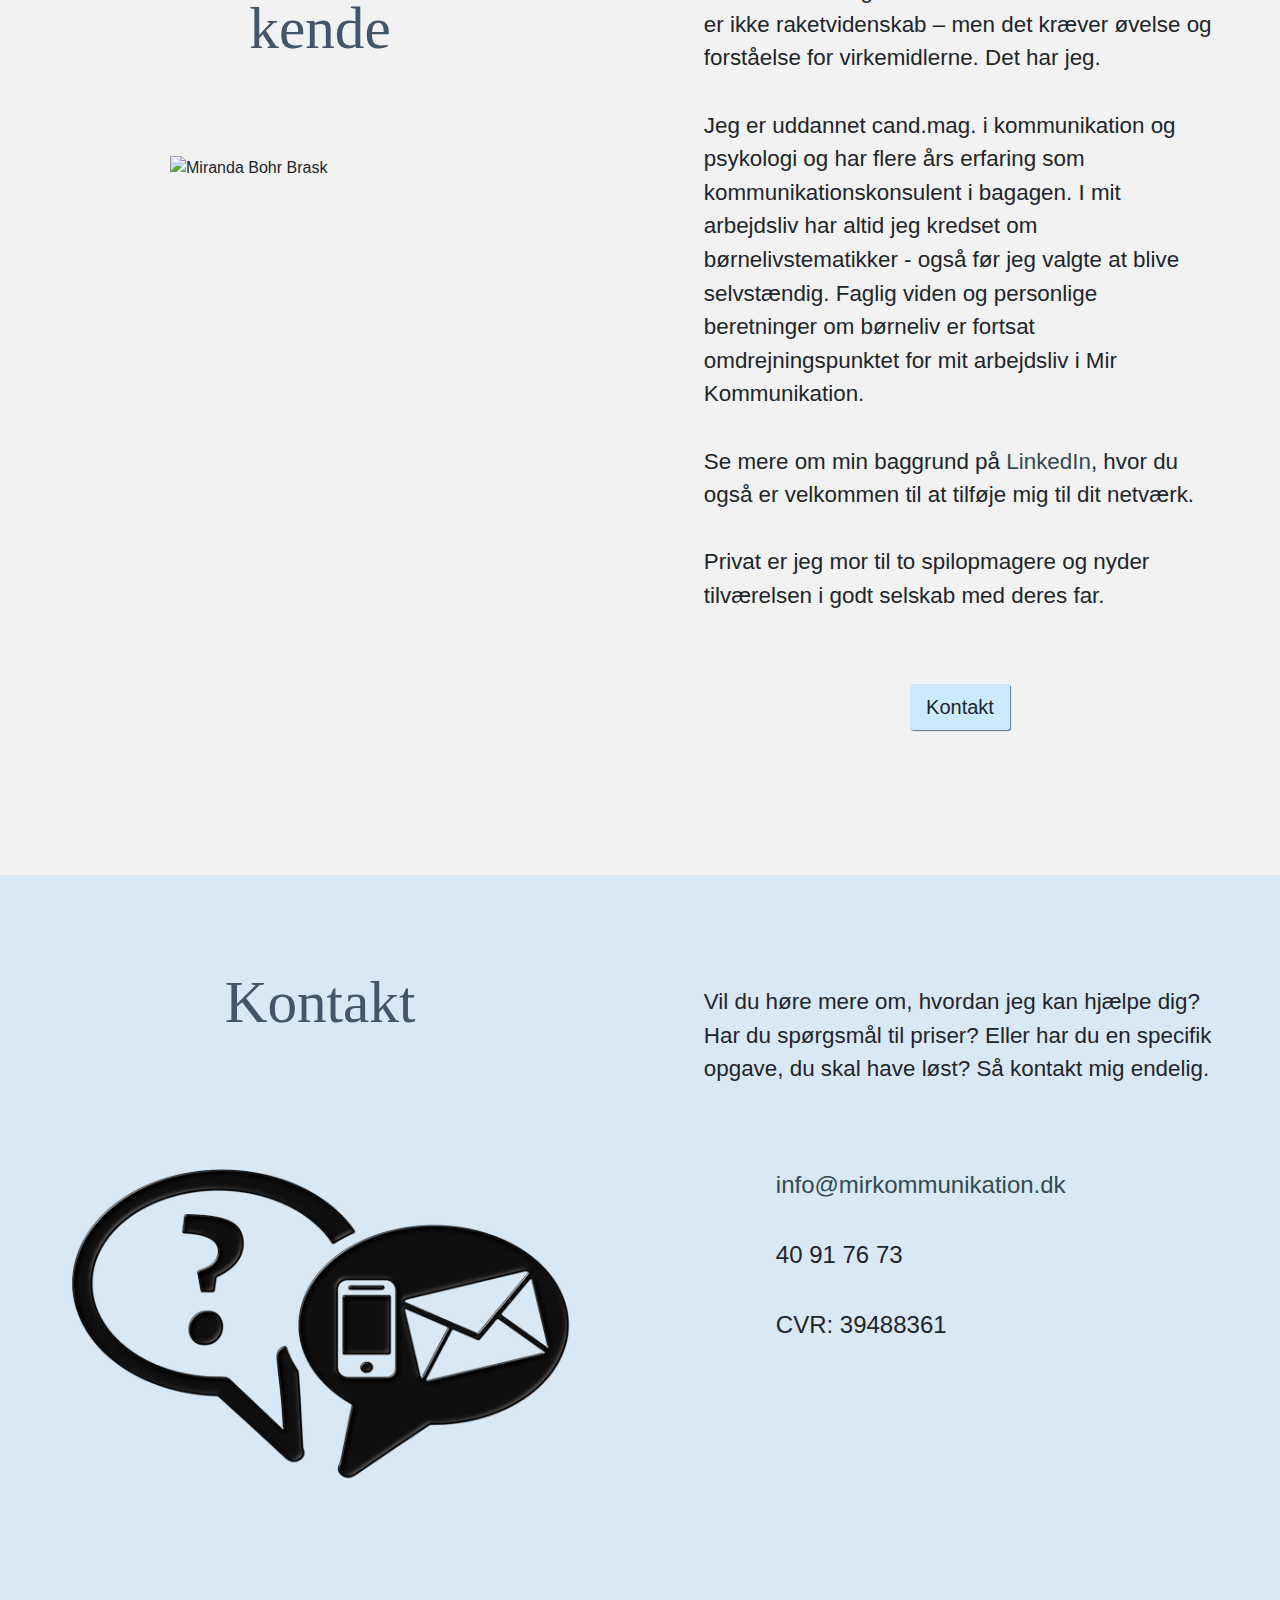
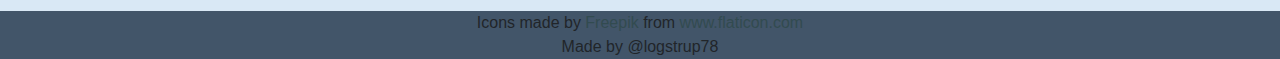
==== commit a42494d6: "1.1" ====
--- a/index.html
+++ b/index.html
@@ -23,7 +23,13 @@
     <meta name="description" content="">
     <meta name='viewport' content='width=device-width, initial-scale=1.0, maximum-scale=1.0, 
      user-scalable=0'>
+<<<<<<< Updated upstream
     <meta name="description" content="">
+=======
+     <meta name="description" content="">
+     <meta name="keywords" content="Freelancer, Tekstforfatter, vidensformidling, jounalist">
+     <meta name="author" content="Miranda Bohr Brask">
+>>>>>>> Stashed changes
     <link rel="stylesheet" href="https://stackpath.bootstrapcdn.com/bootstrap/4.4.1/css/bootstrap.min.css"
         integrity="sha384-Vkoo8x4CGsO3+Hhxv8T/Q5PaXtkKtu6ug5TOeNV6gBiFeWPGFN9MuhOf23Q9Ifjh" crossorigin="anonymous">
     <!-- <link
--- a/style.css
+++ b/style.css
@@ -54,6 +54,7 @@
 
 a {
     color: #324B50;
+    cursor: pointer;
 }
 
 /* ID's */
@@ -91,7 +92,11 @@
 
 #footer {
     background-color: #425569;
-    text-align: center;
+    
+   left: 0;
+   bottom: 0;
+   width: 100%;
+   text-align: center;
 }
 
 #journalistiske_artikler {
@@ -305,9 +310,15 @@
 }
 
 .Forside_billede {
+<<<<<<< Updated upstream
     width: 600px;
     height: 330px;
     /*box-shadow: 3px 3px 3px #aaaaaa;*/
+=======
+    max-width: 500px;
+    height: auto;
+    box-shadow: 3px 3px 3px #aaaaaa;
+>>>>>>> Stashed changes
 }
 
 .Forside_billede_div {
@@ -317,10 +328,6 @@
     margin-bottom: 5%;
 }
 
-.forside_knap {
-    display: flex;
-    justify-content: center;
-}
 
 /* Media queries */
 
@@ -334,24 +341,29 @@
 .klik:hover {
     color: #D66D3C;
     text-decoration: underline;
+    cursor: pointer;
 }
 
 .klik1:hover {
     color: #D66D3C;
     text-decoration: underline;
+    cursor: pointer;
 }
 
 .klik2:hover {
     color: #D66D3C;
     text-decoration: underline;
+    cursor: pointer;
 }
 
 .klik3:hover {
     color: #D66D3C;
     text-decoration: underline;
+    cursor: pointer;
 }
 
 .klik4:hover {
     color: #D66D3C;
     text-decoration: underline;
+    cursor: pointer;
 }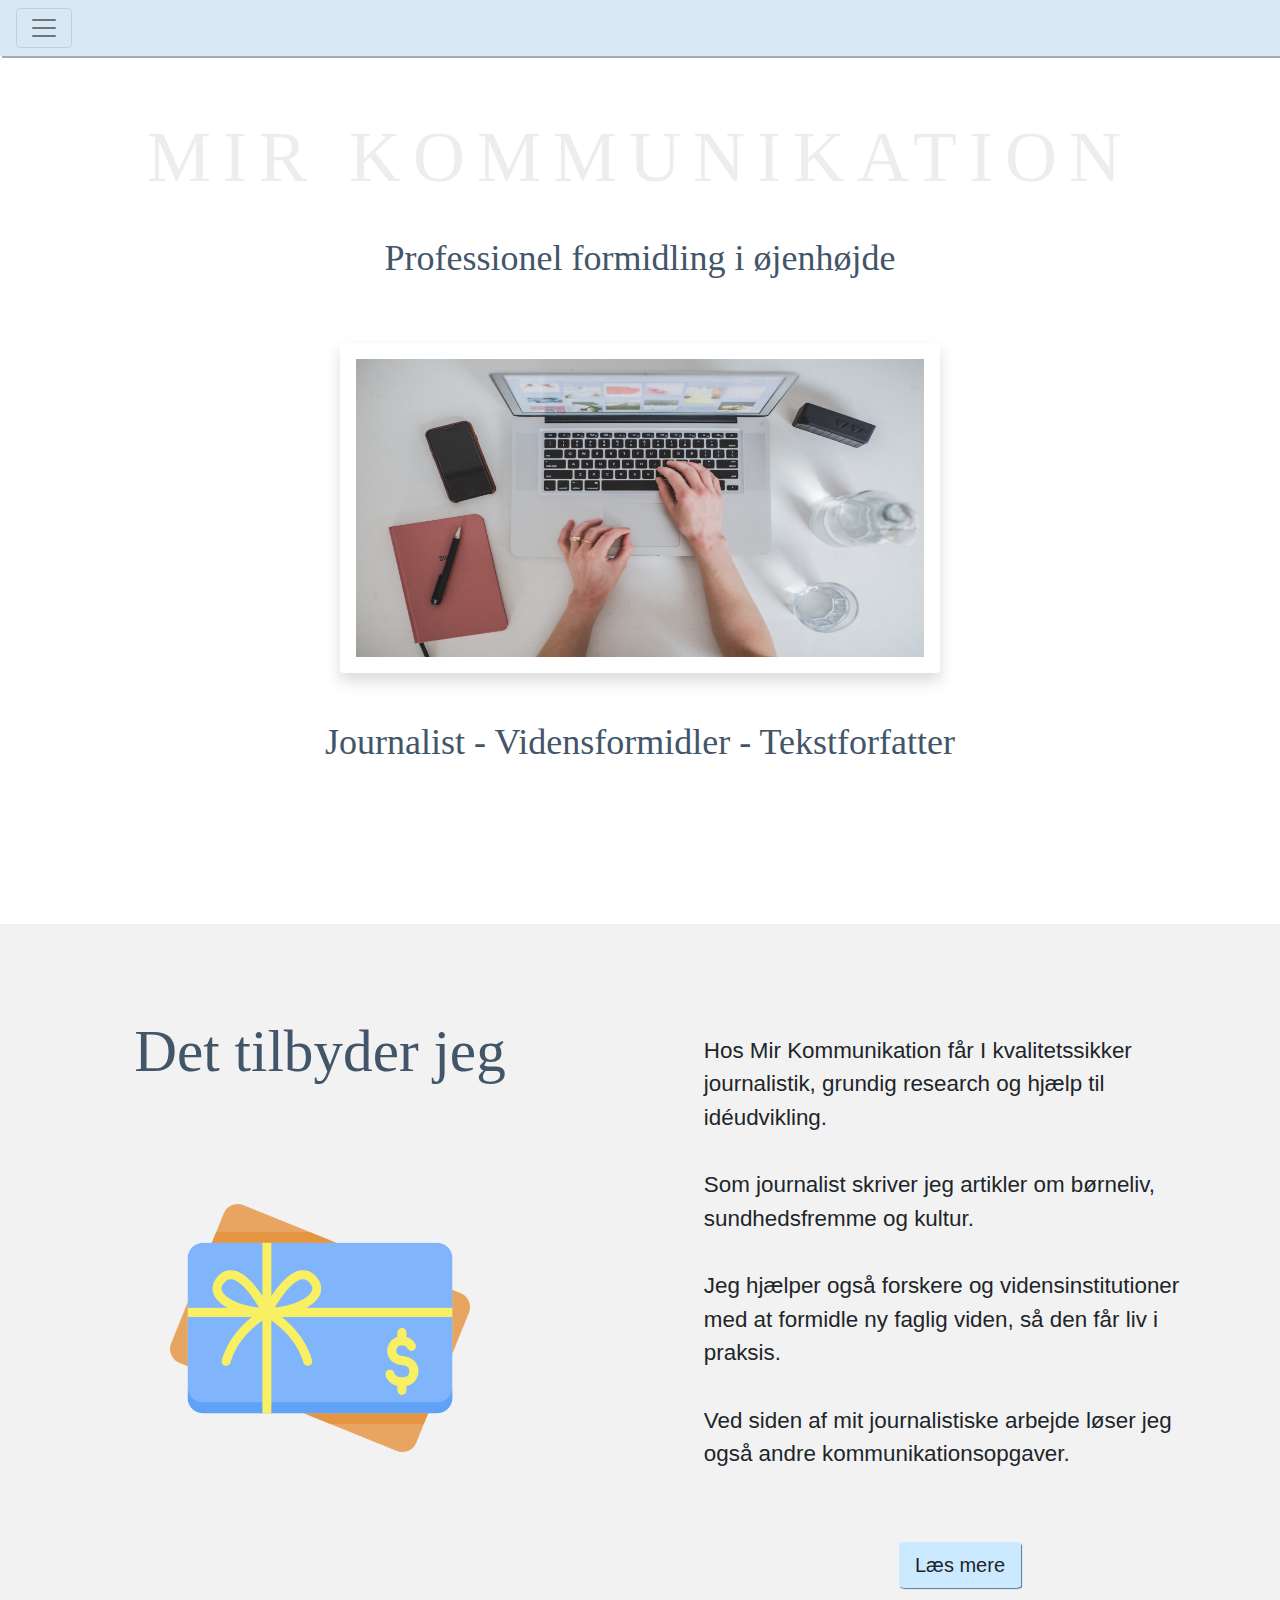
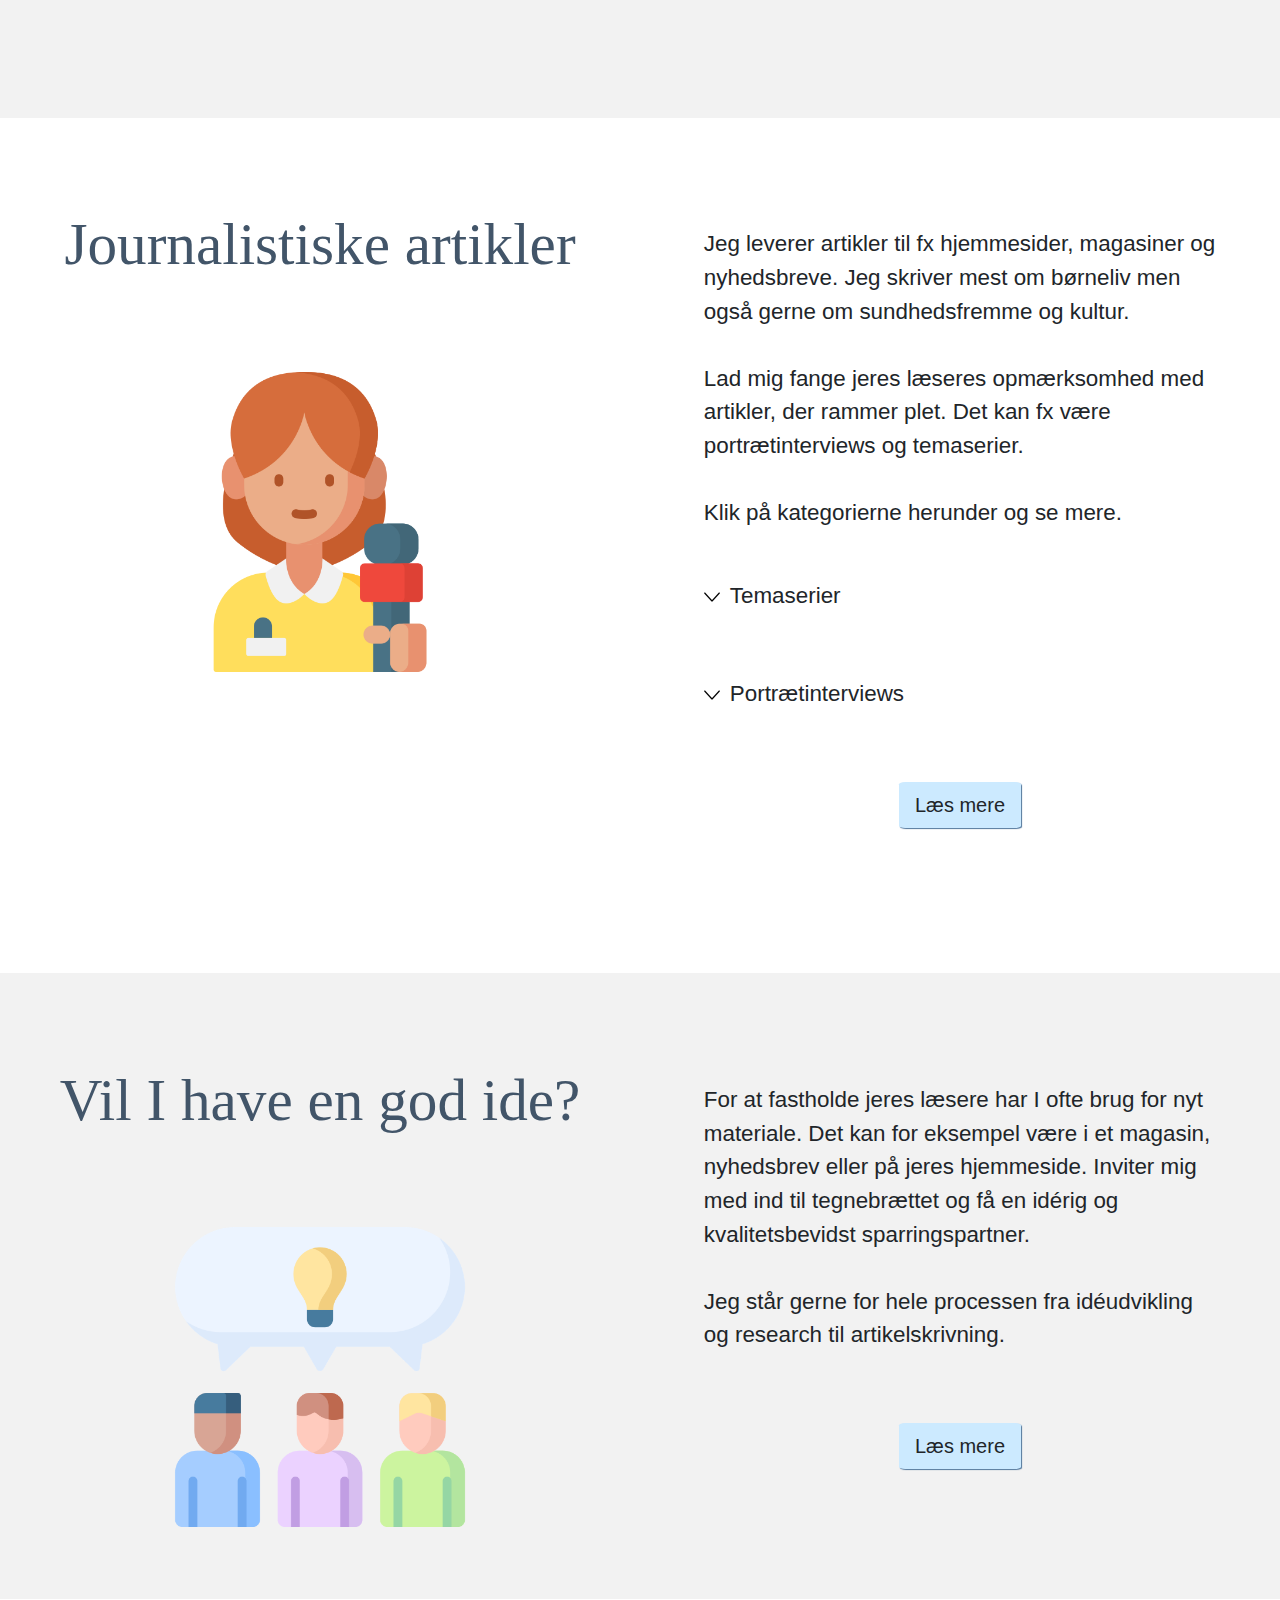
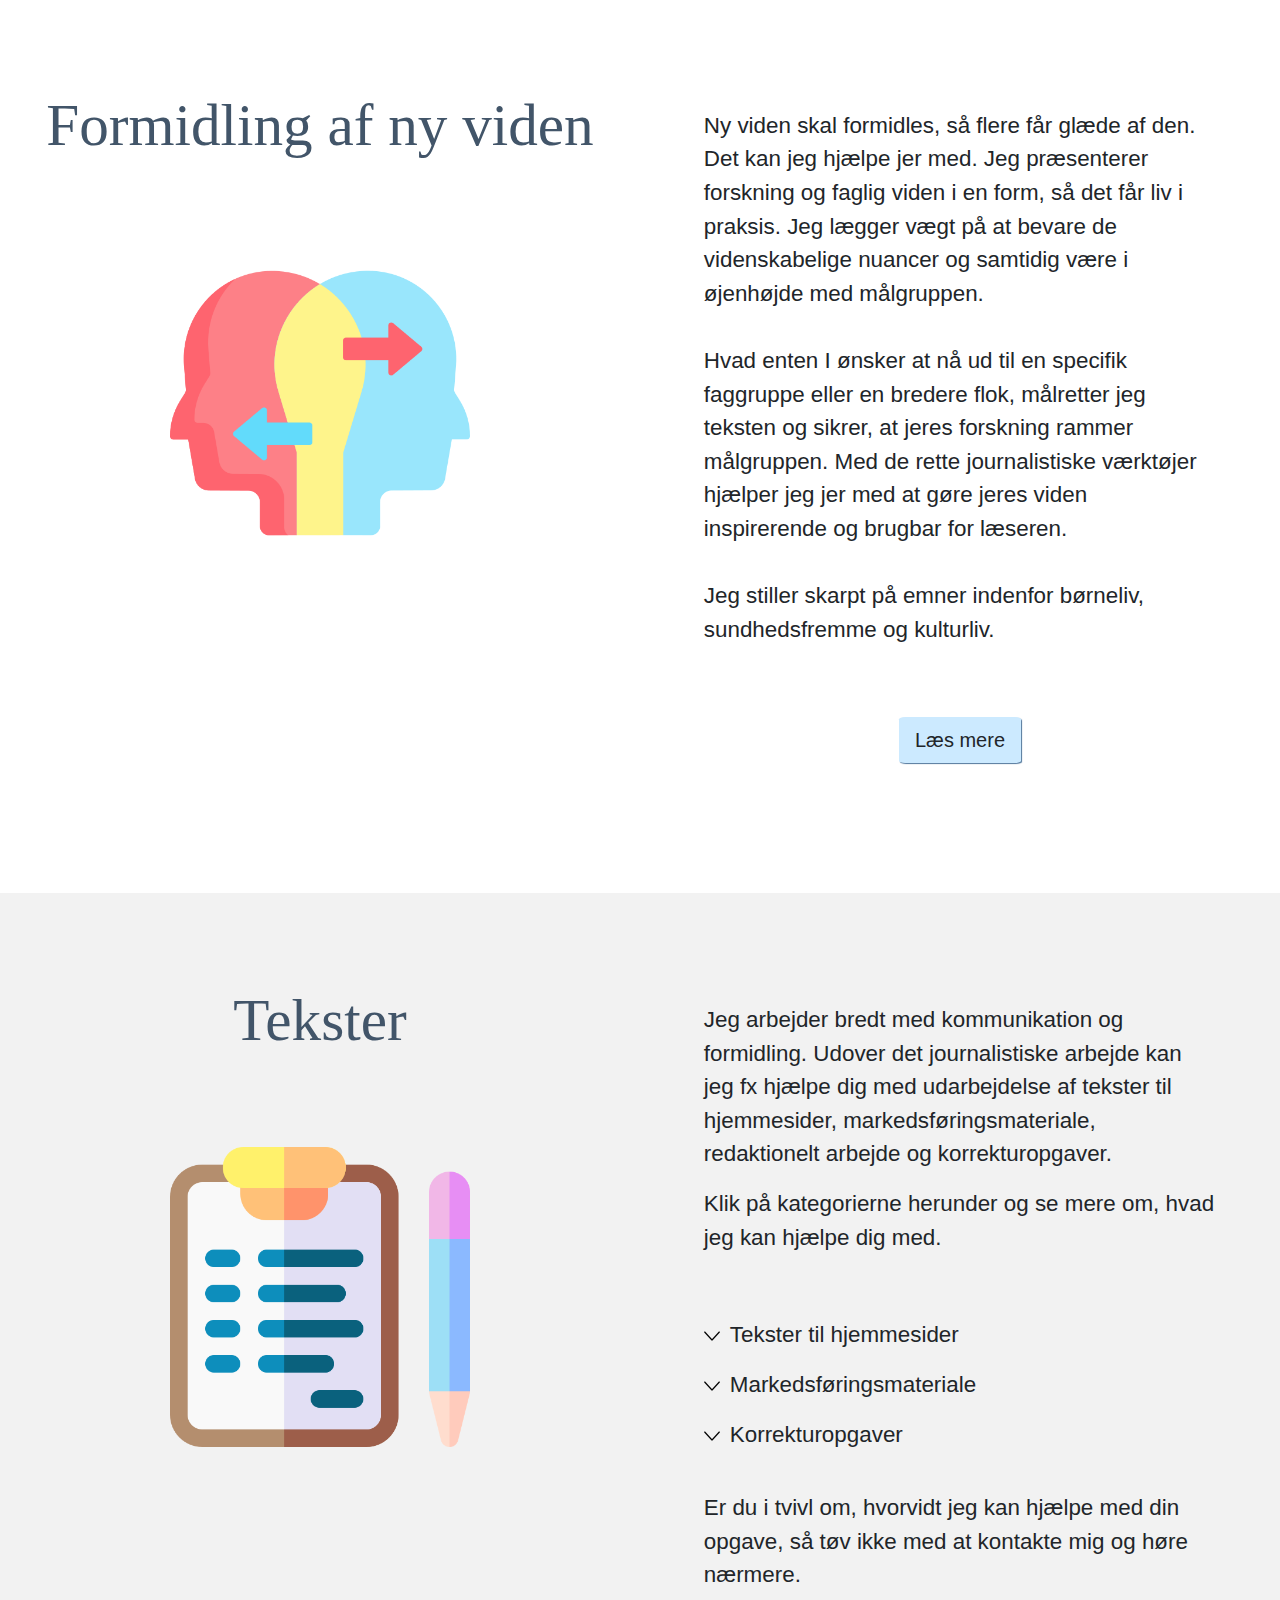
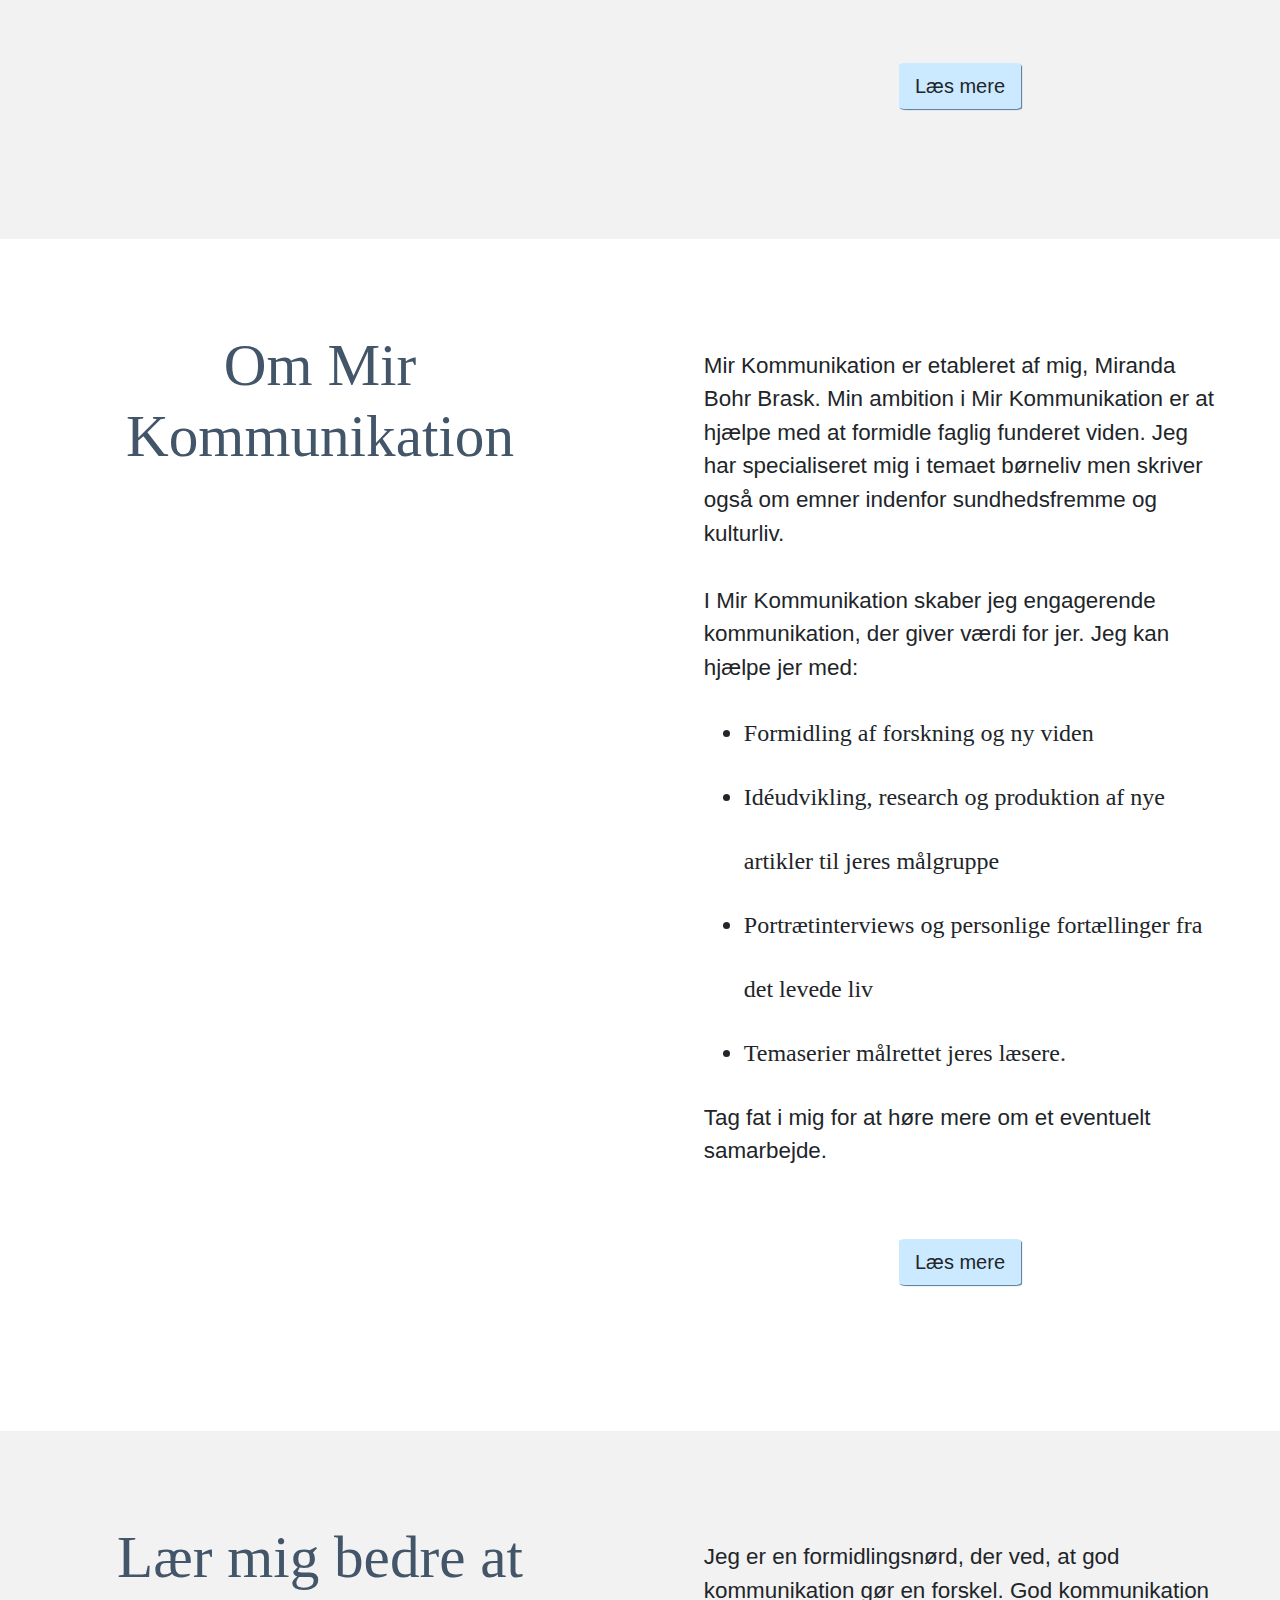
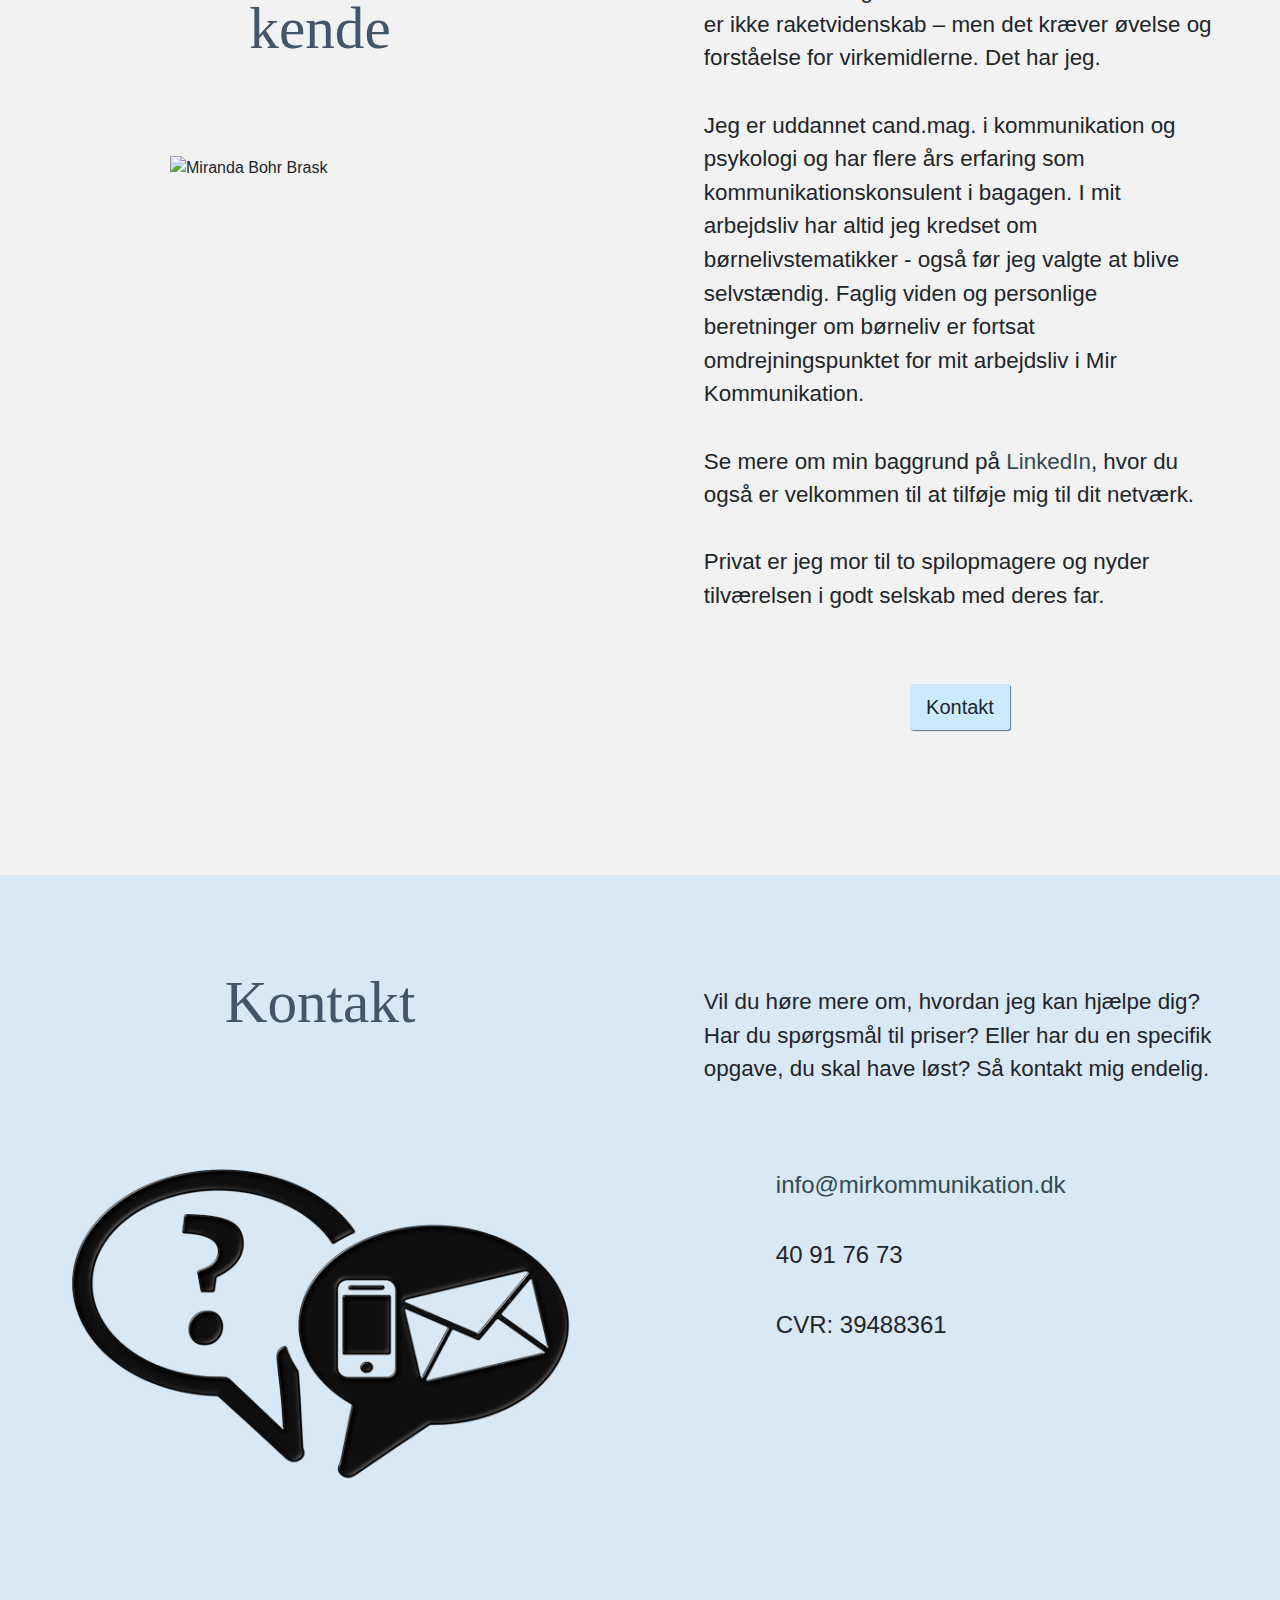
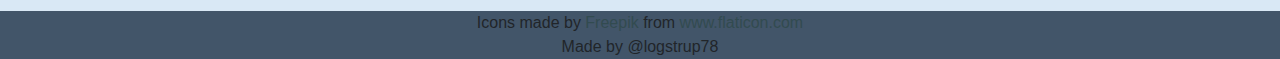
==== commit e988800f: "Small change to styles" ====
--- a/index.html
+++ b/index.html
@@ -21,8 +21,7 @@
     <meta http-equiv="X-UA-Compatible" content="IE=edge">
     <title>Mir Kommunikation</title>
     <meta name="description" content="">
-    <meta name='viewport' content='width=device-width, initial-scale=1.0, maximum-scale=1.0, 
-     user-scalable=0'>
+    <meta name="viewport" content="width=device-width, initial-scale=1, shrink-to-fit=no">
 <<<<<<< Updated upstream
     <meta name="description" content="">
 =======
--- a/style.css
+++ b/style.css
@@ -310,22 +310,14 @@
 }
 
 .Forside_billede {
-<<<<<<< Updated upstream
     width: 600px;
     height: 330px;
-    /*box-shadow: 3px 3px 3px #aaaaaa;*/
-=======
-    max-width: 500px;
-    height: auto;
-    box-shadow: 3px 3px 3px #aaaaaa;
->>>>>>> Stashed changes
 }
 
 .Forside_billede_div {
     display: flex;
     justify-content: center;
     margin-top: 5%;
-    margin-bottom: 5%;
 }
 
 
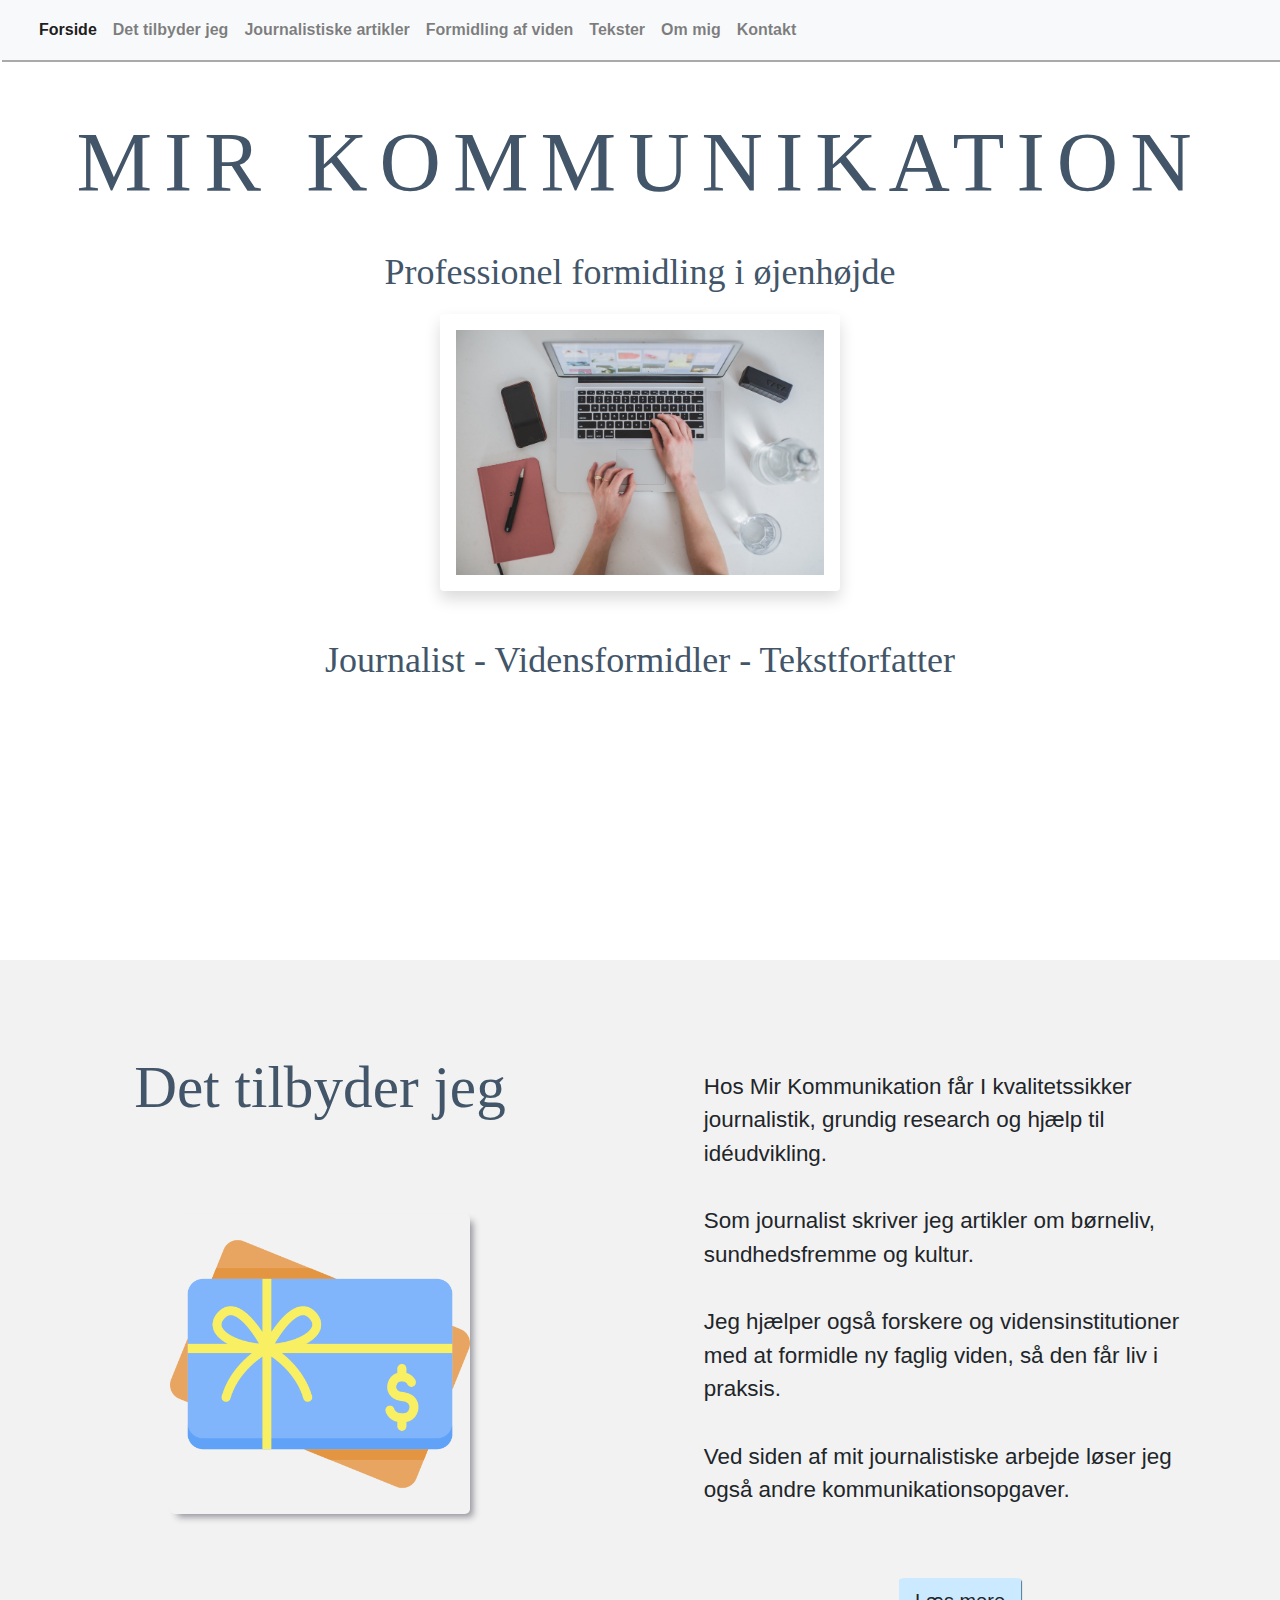
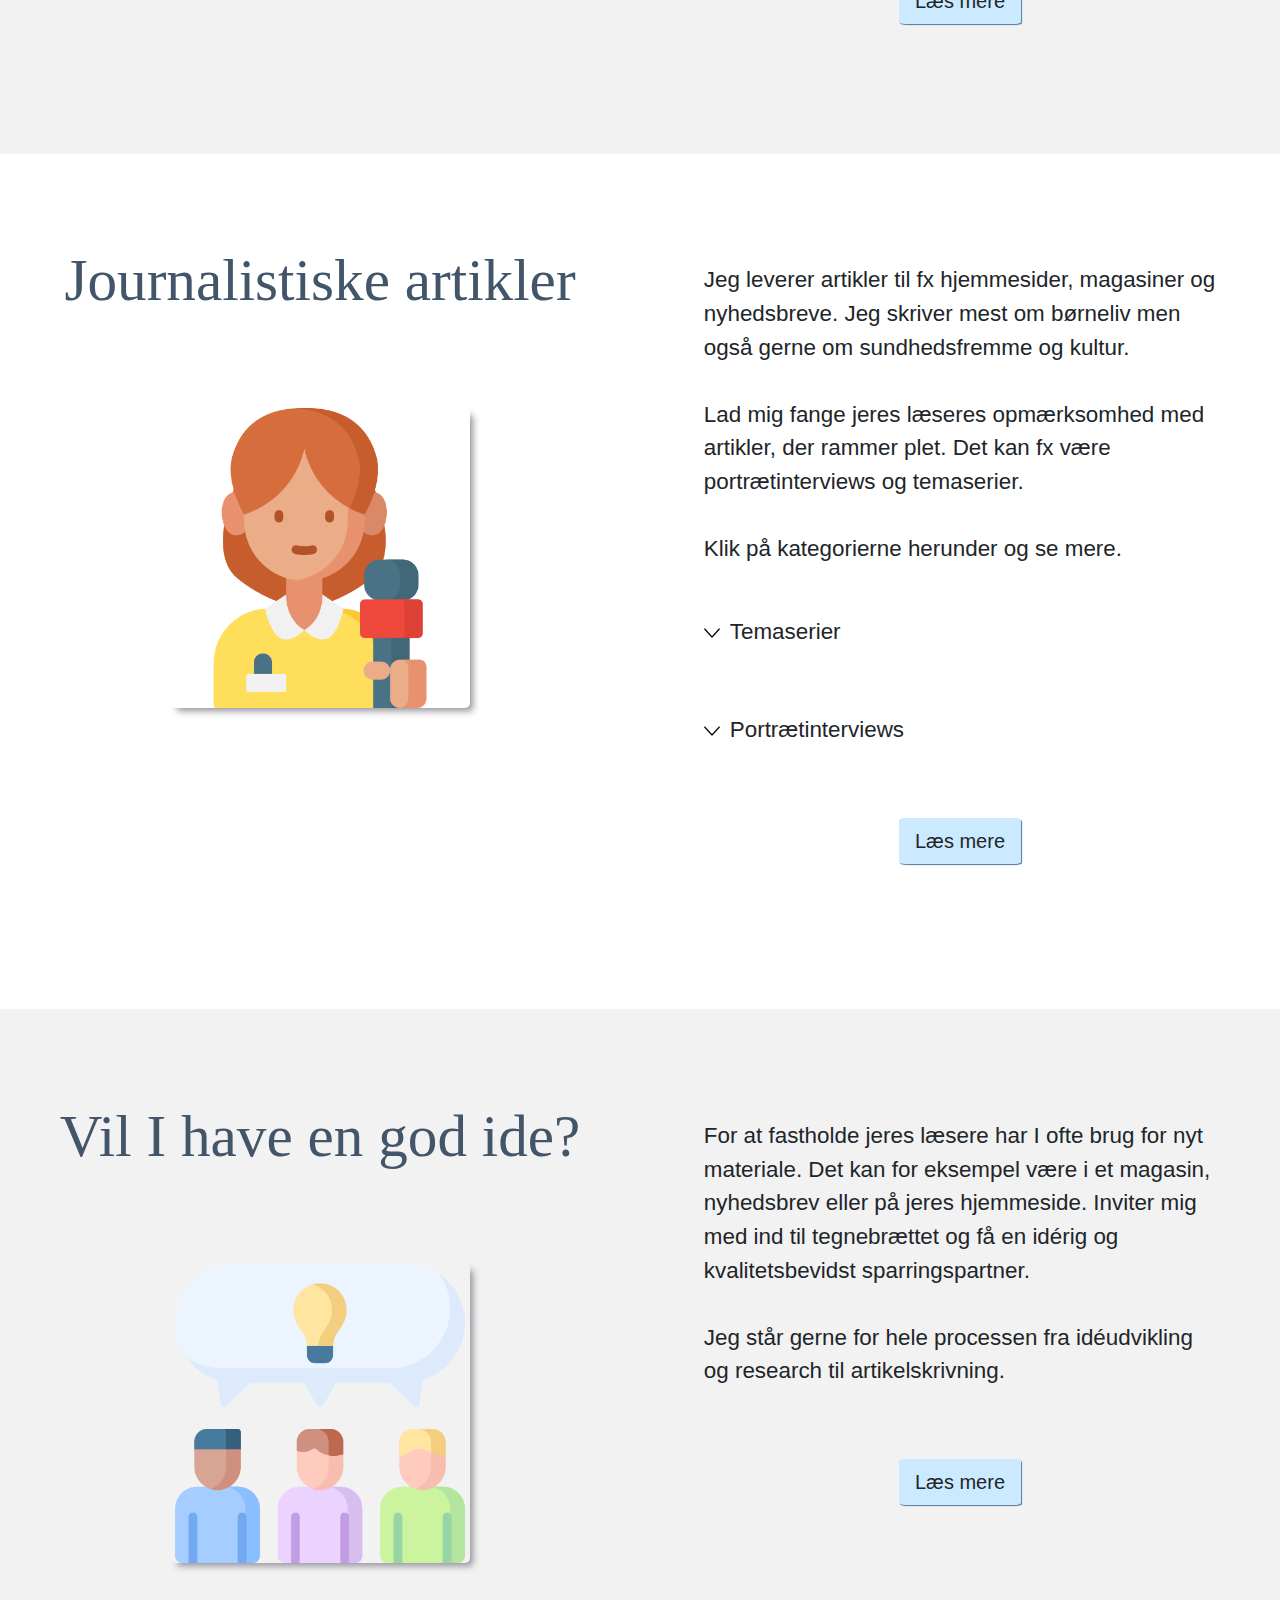
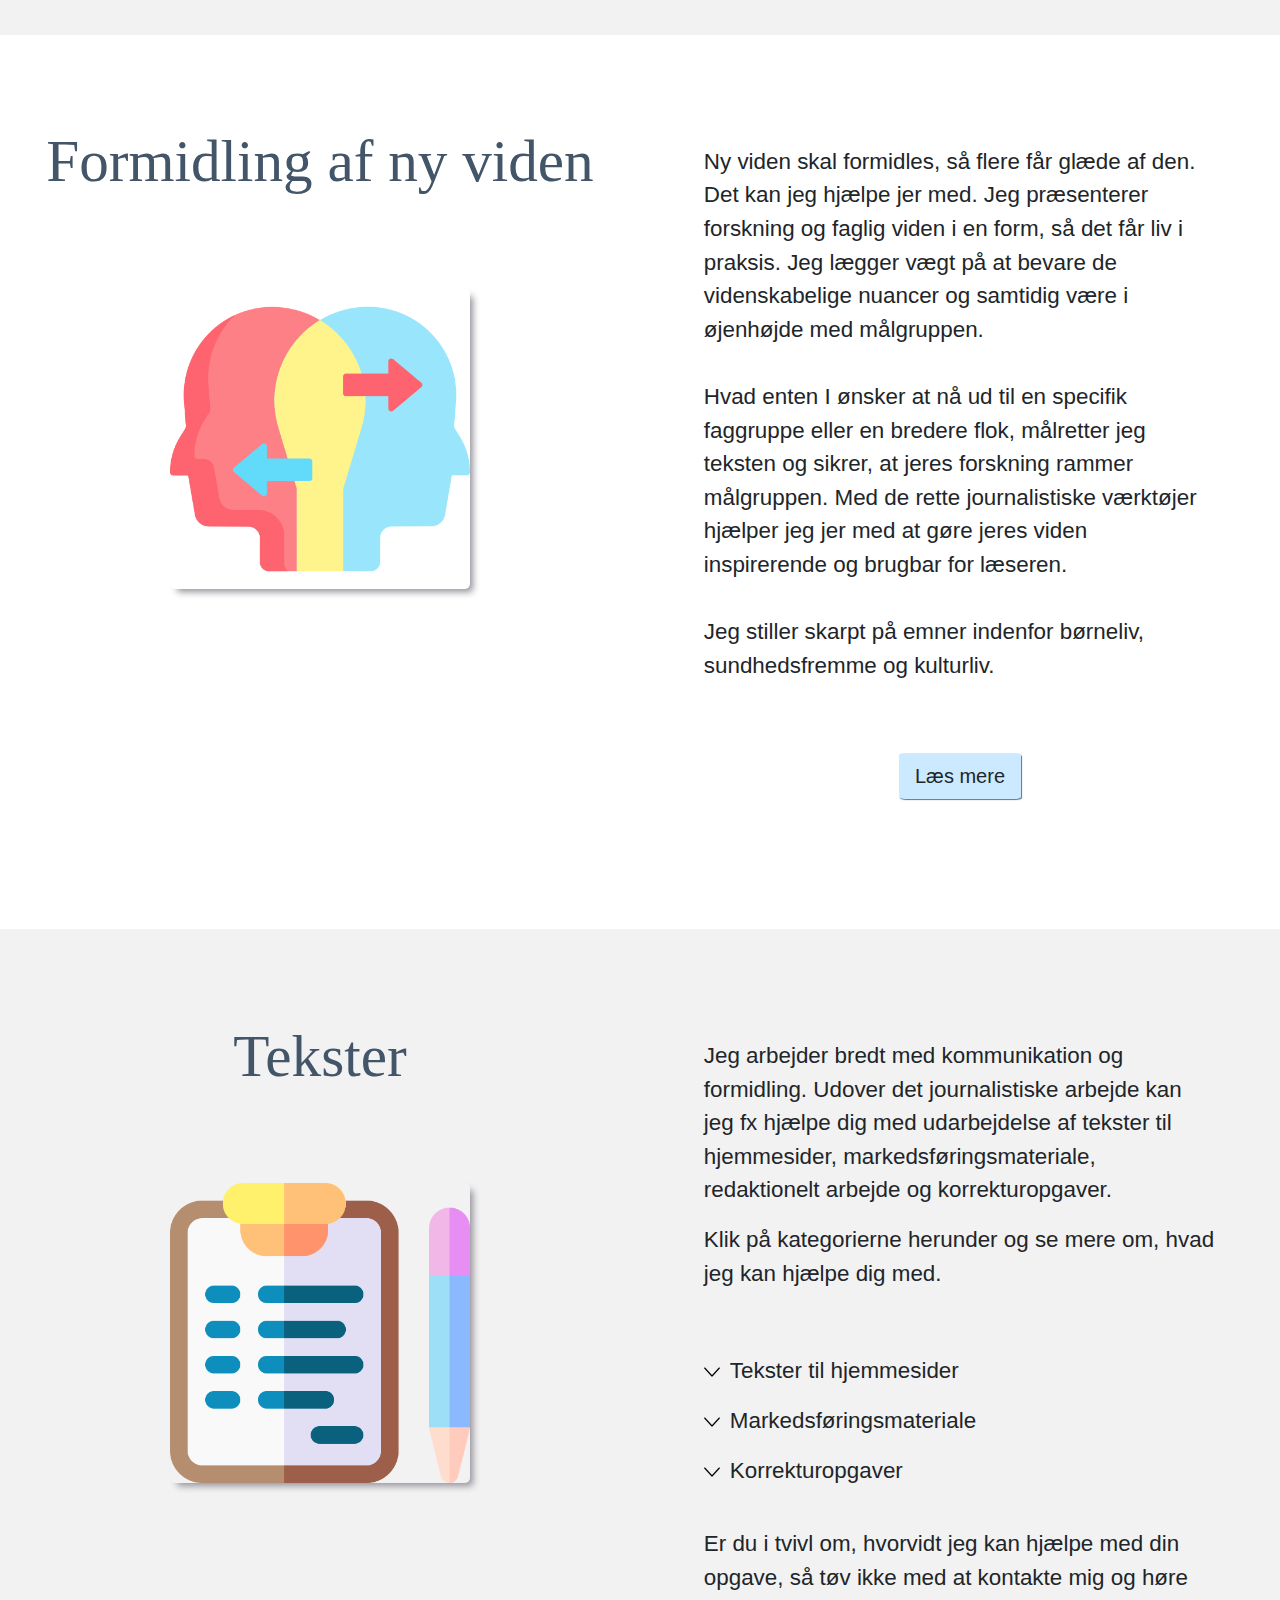
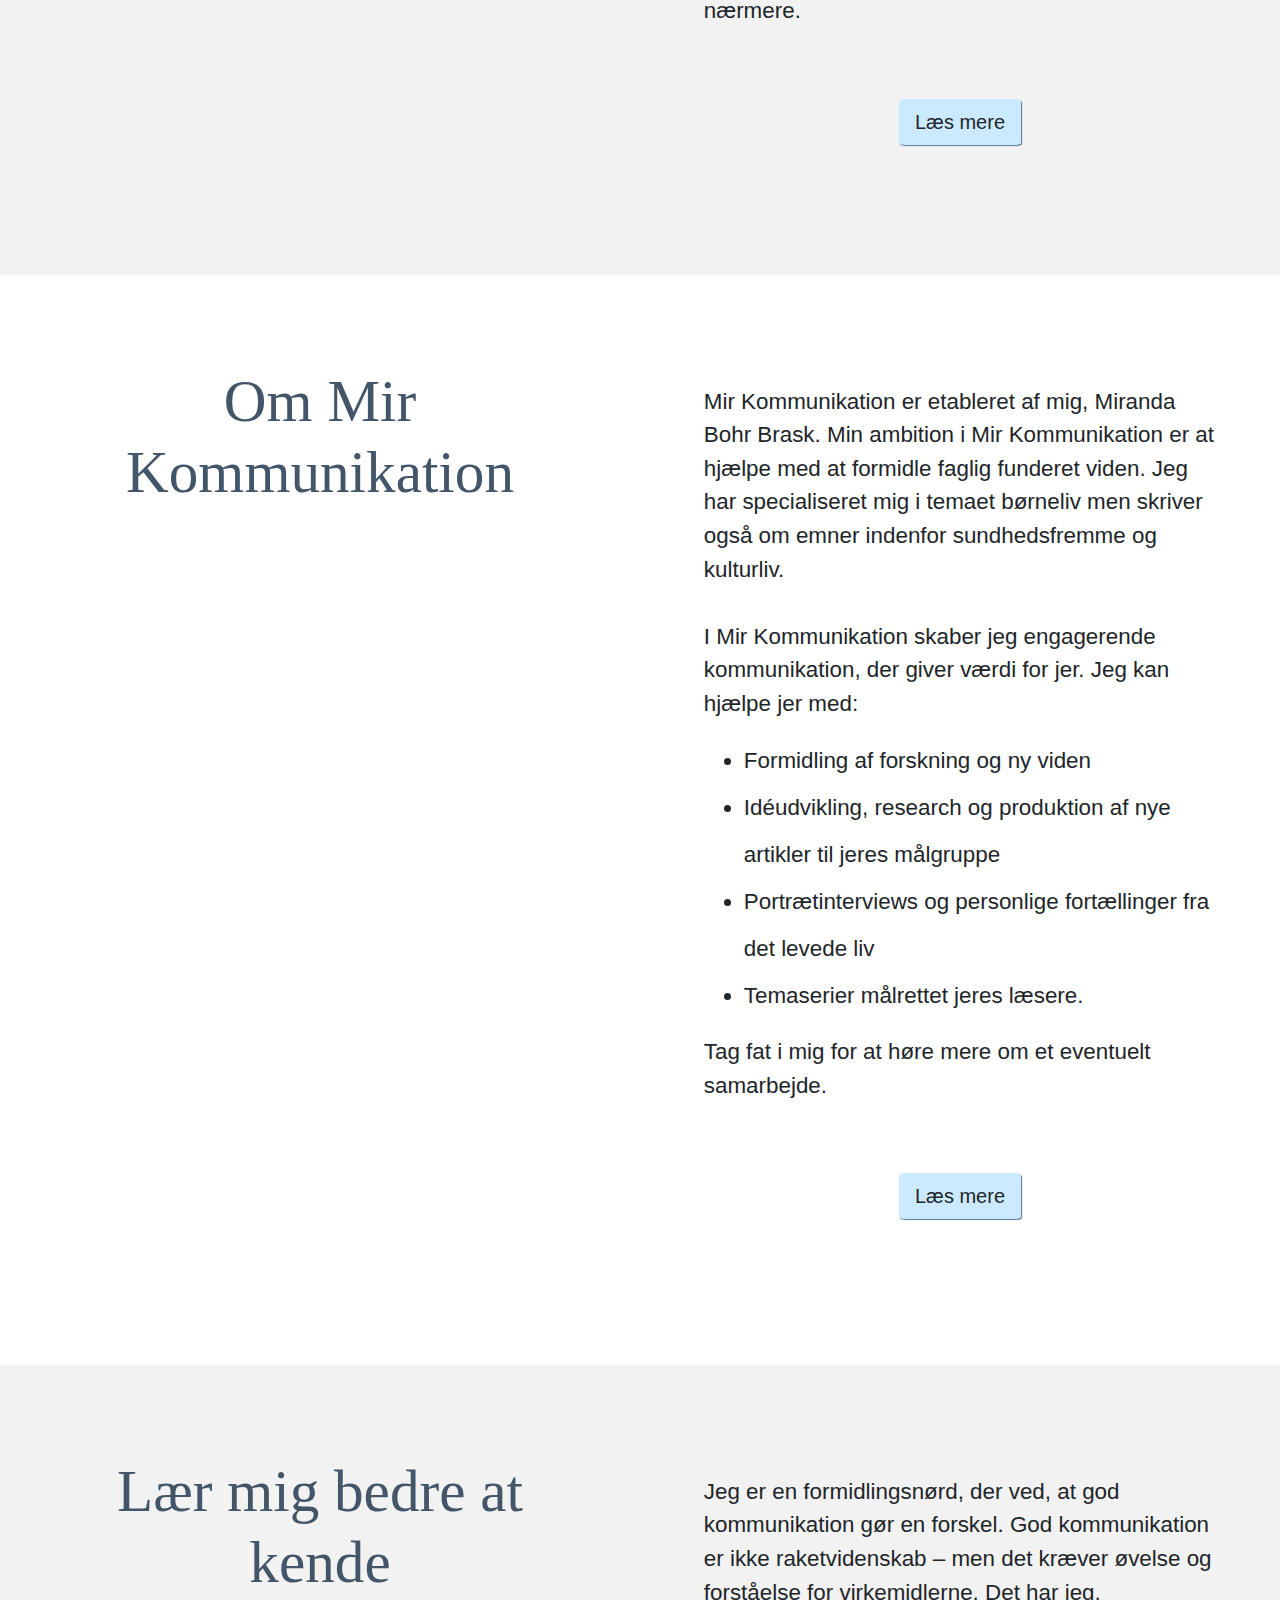
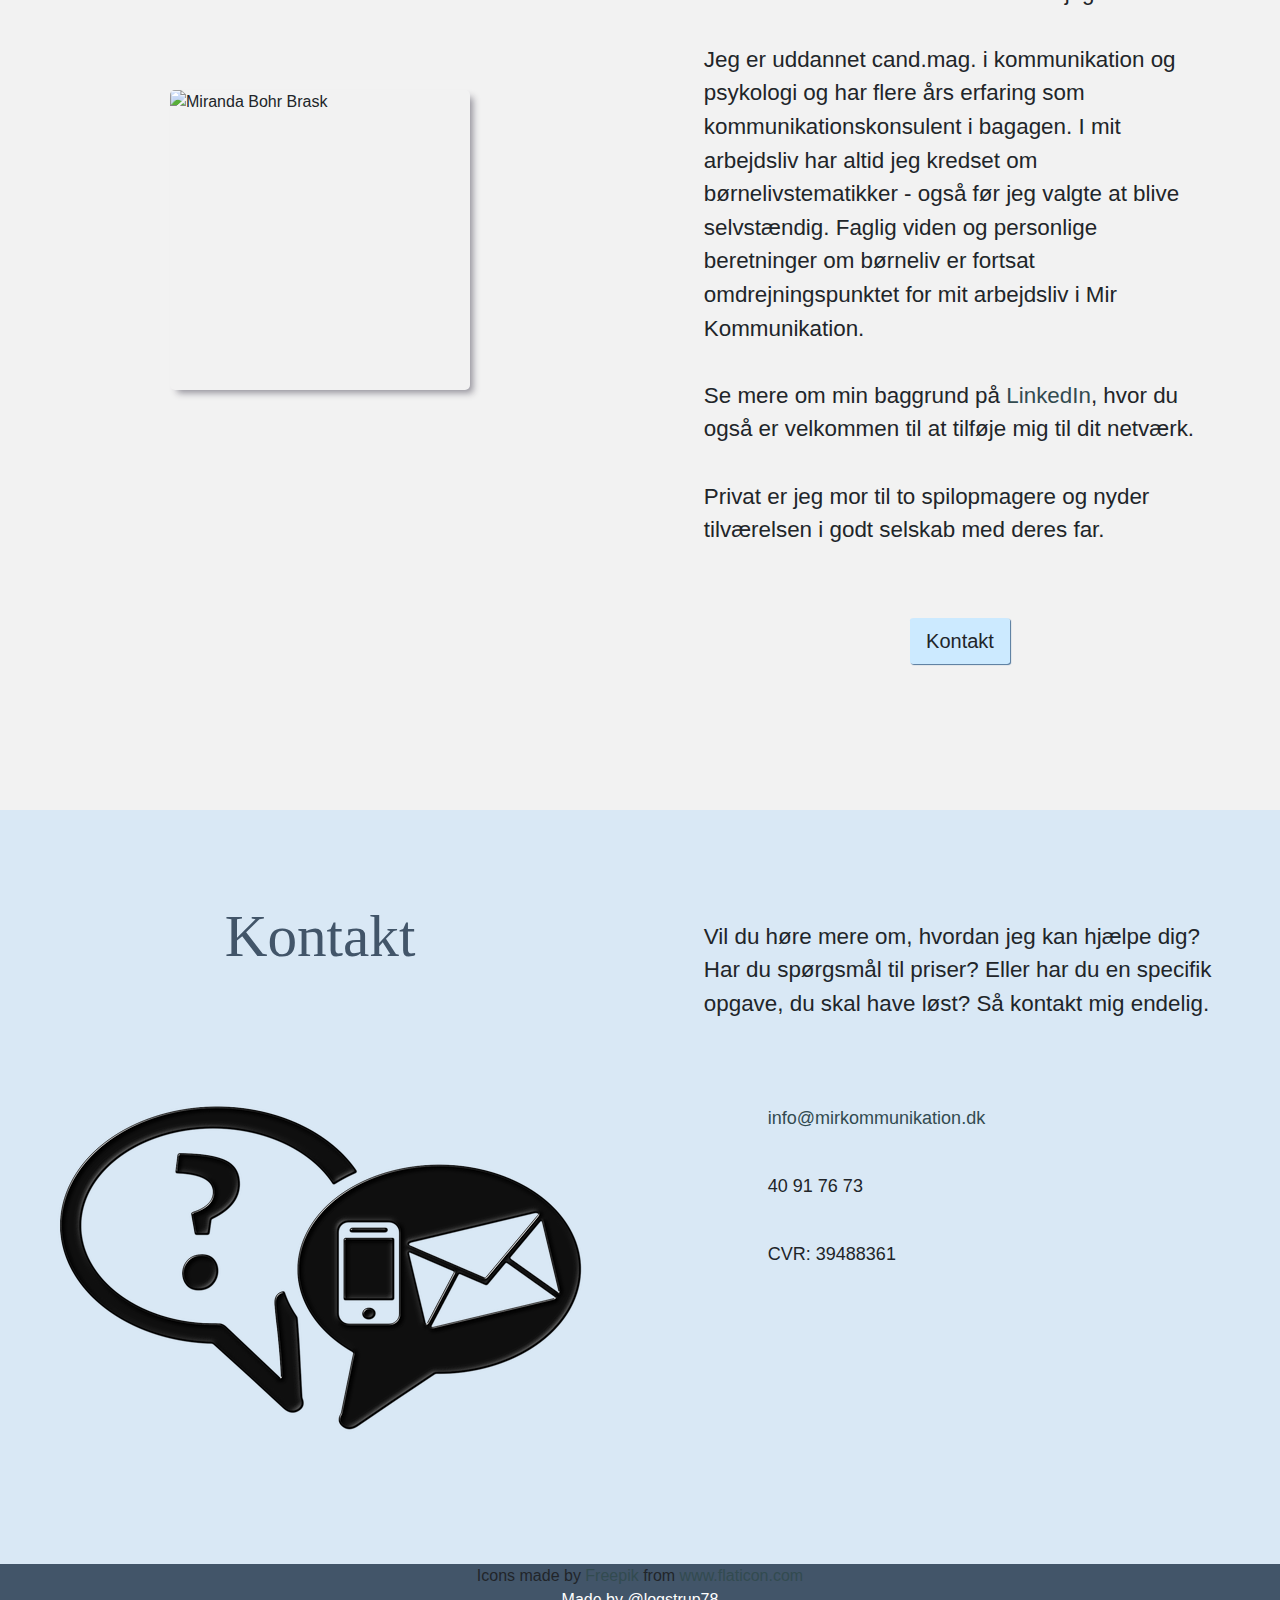
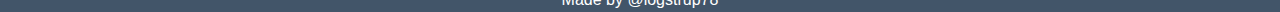
==== commit 9bc30ed5: "Major changes in style" ====
--- a/index.html
+++ b/index.html
@@ -18,33 +18,67 @@
         gtag('config', 'G-32RQN5NEMM');
     </script>
     <meta charset="utf-8">
-    <meta http-equiv="X-UA-Compatible" content="IE=edge">
     <title>Mir Kommunikation</title>
     <meta name="description" content="">
     <meta name="viewport" content="width=device-width, initial-scale=1, shrink-to-fit=no">
-<<<<<<< Updated upstream
+    <meta http-equiv="X-UA-Compatible" content="IE=edge,chrome=1">
+    <meta name="HandheldFriendly" content="true">
     <meta name="description" content="">
-=======
-     <meta name="description" content="">
-     <meta name="keywords" content="Freelancer, Tekstforfatter, vidensformidling, jounalist">
-     <meta name="author" content="Miranda Bohr Brask">
->>>>>>> Stashed changes
     <link rel="stylesheet" href="https://stackpath.bootstrapcdn.com/bootstrap/4.4.1/css/bootstrap.min.css"
         integrity="sha384-Vkoo8x4CGsO3+Hhxv8T/Q5PaXtkKtu6ug5TOeNV6gBiFeWPGFN9MuhOf23Q9Ifjh" crossorigin="anonymous">
     <!-- <link
         href="https://fonts.googleapis.com/css2?family=Lato:wght@900&family=Montserrat&display=swapfamily=Libre+Caslon+Display&display=swap"
         rel="stylesheet"> -->
     <link rel="stylesheet" href="style.css">
-
-    <script src="https://kit.fontawesome.com/38569efba2.js" crossorigin="anonymous"></script>
+    <link rel="shortcut icon" type="image/jpg" href="/images/favicon.ico"/>
+
+    
 </head>
 
 <body>
     <!-- Forside -->
-
-    //NAVIGATION
-    <header>
-        <nav class="navbar navbar-toggleable-md fixed-top navbar-light">
+    
+        <div class="collapse" id="navbarToggleExternalContent">
+            <div class="bg-dark p-4">
+              <h5 class="text-white h4">Collapsed content</h5>
+              <span class="text-muted">Toggleable via the navbar brand.</span>
+            </div>
+          </div>
+          <nav class="navbar navbar-expand-lg navbar-light bg-light">
+            <div class="container-fluid">
+              <button class="navbar-toggler" type="button" data-bs-toggle="collapse" data-bs-target="#navbarNav"
+                aria-controls="navbarNav" aria-expanded="false" aria-label="Toggle navigation">
+                <span class="navbar-toggler-icon"></span>
+              </button>
+              <div class="collapse navbar-collapse" id="navbarNav">
+                <ul class="navbar-nav">
+                    <li class="nav-item">
+                        <a class="nav-link active" aria-current="page" href="#forside">Forside</a>
+                    </li>
+                    <li class="nav-item">
+                        <a class="nav-link" href="#det_tilbyder_jeg">Det tilbyder jeg</a>
+                    </li>
+                    <li class="nav-item">
+                        <a class="nav-link" href="#journalistiske_artikler">Journalistiske artikler</a>
+                    </li>
+                    <li class="nav-item">
+                        <a class="nav-link" href="#ny_viden">Formidling af viden</a>
+                    </li>
+                    <li class="nav-item">
+                        <a class="nav-link" href="#kommunikation">Tekster</a>
+                    </li>
+                    <li class="nav-item">
+                        <a class="nav-link" href="#om_mig">Om mig</a>
+                    </li>
+                    <li class="nav-item">
+                        <a class="nav-link" href="#kontakt">Kontakt</a>
+                    </li>
+                </ul>
+              </div>
+            </div>
+          </nav>
+          </div>
+        <!-- <nav class="navbar navbar-toggleable-md fixed-top navbar-light">
             <button class="navbar-toggler" type="button" data-toggle="collapse" data-target="#collapse_target"><span
                     class="navbar-toggler-icon"></span></button>
             <div class="navbar-collapse collapse" id="collapse_target">
@@ -73,8 +107,8 @@
                 </ul>
 
             </div>
-        </nav>
-    </header>
+        </nav> -->
+    
     <section id="forside">
         <div class="container-fluid">
             <div class="row">
@@ -84,9 +118,9 @@
                     <h1>MIR KOMMUNIKATION</h1>
                     <h4>Professionel formidling i øjenhøjde</h4>
 
-                    <div class="Forside_billede_div">
+                    
                         <img src="/images/Kommunikation computer.jpg" alt="Billede af computer" class="Forside_billede shadow p-3 mb-5 bg-body rounded">
-                    </div>
+                    
                     <h4>Journalist - Vidensformidler - Tekstforfatter</h4>
                     <!-- <div class="forside_knap">
                         <a class="btn btn-lg btn-light contact_button" href="#det_tilbyder_jeg">Læs mere</a>
@@ -423,10 +457,10 @@
                         <p>Vil du høre mere om, hvordan jeg kan hjælpe dig? Har du spørgsmål til priser? Eller har du en
                             specifik opgave, du skal have løst? Så kontakt mig endelig.</p><br><br>
                         <ul>
-                            <li><i class="fas fa-envelope-square"></i> <a class="mail_link"
-                                    href="X">info@mirkommunikation.dk</a></li>
-                            <li><i class="fas fa-phone-square"></i><a class="mail_link">40 91 76 73</a></li>
-                            <li><i class="fas far fa-building"></i><a class="mail_link">CVR: 39488361</a></li>
+                            <li class="li_kontakt"><i class="fas fa-envelope-square"></i> <a class="mail_link"
+                         href="mailto:info@mirkommunikation.dk">info@mirkommunikation.dk</a></li>
+                            <li class="li_kontakt"><i class="fas fa-phone-square"></i><a class="mail_link">40 91 76 73</a></li>
+                            <li class="li_kontakt"><i class="fas far fa-building"></i><a class="mail_link">CVR: 39488361</a></li>
 
 
                         </ul>
@@ -441,7 +475,7 @@
     <footer id="footer">
         <div>Icons made by <a href="https://www.flaticon.com/authors/freepik" title="Freepik">Freepik</a> from <a
                 href="https://www.flaticon.com/" title="Flaticon">www.flaticon.com</a></div>
-        <div>Made by @logstrup78</div>
+        <div style="color: #fff">Made by <a style="color: #fff;" href="https://www.linkedin.com/in/karstenlogstrup/">@logstrup78</a></div>
     </footer>
     <script type="text/javascript" src="https://cookieconsent.popupsmart.com/src/js/popper.js"></script>
     <script>
@@ -462,10 +496,9 @@
     <script src="https://cdnjs.cloudflare.com/ajax/libs/popper.js/1.14.3/umd/popper.min.js"
         integrity="sha384-ZMP7rVo3mIykV+2+9J3UJ46jBk0WLaUAdn689aCwoqbBJiSnjAK/l8WvCWPIPm49" crossorigin="anonymous">
     </script>
-    <script src="https://stackpath.bootstrapcdn.com/bootstrap/4.1.3/js/bootstrap.min.js"
-        integrity="sha384-ChfqqxuZUCnJSK3+MXmPNIyE6ZbWh2IMqE241rYiqJxyMiZ6OW/JmZQ5stwEULTy" crossorigin="anonymous">
-    </script>
-
+    
+    <script src="https://cdn.jsdelivr.net/npm/bootstrap@5.0.0-beta2/dist/js/bootstrap.bundle.min.js" integrity="sha384-b5kHyXgcpbZJO/tY9Ul7kGkf1S0CWuKcCD38l8YkeH8z8QjE0GmW1gYU5S9FOnJ0" crossorigin="anonymous"></script>
+    <script src="https://kit.fontawesome.com/38569efba2.js" crossorigin="anonymous"></script>
 </body>
 
 </html>--- a/style.css
+++ b/style.css
@@ -1,13 +1,24 @@
 /* Tags */
+body{
+    overflow-x: hidden;
+}
 h1 {
     font-family: 'Libre Caslon Display',
         serif;
     letter-spacing: 12px;
     color: #425569;
-    font-size: 4.5em;
+    font-size: 85px;
     font-weight: 400;
     text-align: center;
     margin-bottom: 3%;
+}
+
+@media (max-width: 640px) {
+    h1 {
+        font-size: 30px;
+        letter-spacing: 3px;
+        margin-bottom: 10%;
+    }
 }
 
 
@@ -19,6 +30,12 @@
     text-align: center;
     margin-top: 5%;
     margin-bottom: 10%;
+}
+@media only screen and (max-width: 640px) {
+    h2 {
+        font-size: 2em;
+
+    }
 }
 
 h3 {
@@ -36,6 +53,12 @@
     color: #425569;
     text-align: center;
 }
+@media only screen and (max-width: 1000px) {
+    h4 {
+        font-size: 1.4em;
+    }
+}
+
 
 ul {
     line-height: 4em;
@@ -51,6 +74,11 @@
     font-weight: 300;
     /*line-height: 1.6em;*/
 }
+@media (max-width: 768px) {
+    p {
+        font-size: 16px;
+    }
+}
 
 a {
     color: #324B50;
@@ -64,26 +92,7 @@
     height: 100vh;
 }
 
-@media only screen and (max-width: 1000px) {
-    #forside {
-        height: 100vh;
-        width: auto;
-    }
-}
-
-@media only screen and (max-width: 1000px) {
-    h1 {
-        font-size: 1.6em;
-        margin-top: 5%;
-        margin-bottom: 10%;
-    }
-}
-
-@media only screen and (max-width: 1000px) {
-    h4 {
-        font-size: 1.4em;
-    }
-}
+
 
 
 #det_tilbyder_jeg {
@@ -92,11 +101,11 @@
 
 #footer {
     background-color: #425569;
-    
-   left: 0;
-   bottom: 0;
-   width: 100%;
-   text-align: center;
+
+    left: 0;
+    bottom: 0;
+    width: 100%;
+    text-align: center;
 }
 
 #journalistiske_artikler {
@@ -138,16 +147,10 @@
     color: #822900;
 }
 
-@media only screen and (max-width: 1000px) {
-    #billedet {
-        display: none;
-    }
-}
-
 
 /* Classes */
 .forside {
-    margin: 7% auto;
+    margin: 4% auto;
 }
 
 .down_arrow {
@@ -158,24 +161,27 @@
 }
 
 .navbar {
-    background-color: #D9E8F5;
+    background-color: #aeb0b1;
     box-shadow: 2px 2px #aaaaaa;
+    height: 60px;
 
 }
 
 .nav-link {
     font-family: 'Montserrat', sans-serif;
     font-weight: 700;
-
-}
+    color: #425569;
+    
+
+}
+.show{
+    background-color: #ececec;
+    z-index: 1;
+}
+
 
 .p_front {
     margin-bottom: 50px;
-}
-
-.name {
-    text-align: center;
-    padding-top: 3%;
 }
 
 .name p {
@@ -183,9 +189,6 @@
     font-weight: bolder;
 }
 
-/*.kolon {
-    margin-top: 10px;
-}*/
 
 .forsk {
     margin: 15% 5%;
@@ -282,10 +285,12 @@
 
 }
 
-.kontakt_img img {
-    max-width: 100%;
-    height: auto;
-}
+@media (max-width: 640px) {
+    .kontakt_img {
+        display: none;
+    }
+}
+
 
 .fas {
     margin-right: 1em;
@@ -293,9 +298,23 @@
 }
 
 .li_om {
+    font-size: 1.4em;
     list-style: outside;
-    font-family: 'Libre Caslon Display', serif;
-    font-size: 1.5em;
+    line-height: 2.1;
+    font-family: -apple-system, BlinkMacSystemFont, "Segoe UI", Roboto, "Helvetica Neue", Arial, "Noto Sans", sans-serif, "Apple Color Emoji", "Segoe UI Emoji", "Segoe UI Symbol", "Noto Color Emoji";
+    font-weight: 300;
+}
+@media (max-width: 640px) {
+    .li_om {
+        font-size: 16px;
+    }
+}
+
+
+.li_kontakt{
+    font-size: 12px;
+    font-family: -apple-system, BlinkMacSystemFont, "Segoe UI", Roboto, "Helvetica Neue", Arial, "Noto Sans", sans-serif, "Apple Color Emoji", "Segoe UI Emoji", "Segoe UI Symbol", "Noto Color Emoji";
+    font-weight: 300;
 }
 
 .primary_img {
@@ -303,6 +322,9 @@
     justify-content: center;
     width: 300px;
     height: 300px;
+    border-radius: 5px;
+    -webkit-box-shadow: 5px 5px 7px -2px #94929B; 
+box-shadow: 5px 5px 7px -2px #94929B;
 }
 
 .privat {
@@ -310,25 +332,25 @@
 }
 
 .Forside_billede {
-    width: 600px;
-    height: 330px;
-}
-
-.Forside_billede_div {
-    display: flex;
-    justify-content: center;
-    margin-top: 5%;
+    max-width: 400px;
+    height: auto;
+    display: block;
+    margin-left: auto;
+    margin-right: auto;
+    margin-top: 20px;
+}
+
+@media (max-width: 640px) {
+    .Forside_billede {
+        max-width: 200px;
+        height: auto;
+    }
 }
 
 
 /* Media queries */
 
-@media only screen and (max-width: 640px) {
-    h2 {
-        font-size: 2em;
-
-    }
-}
+
 
 .klik:hover {
     color: #D66D3C;
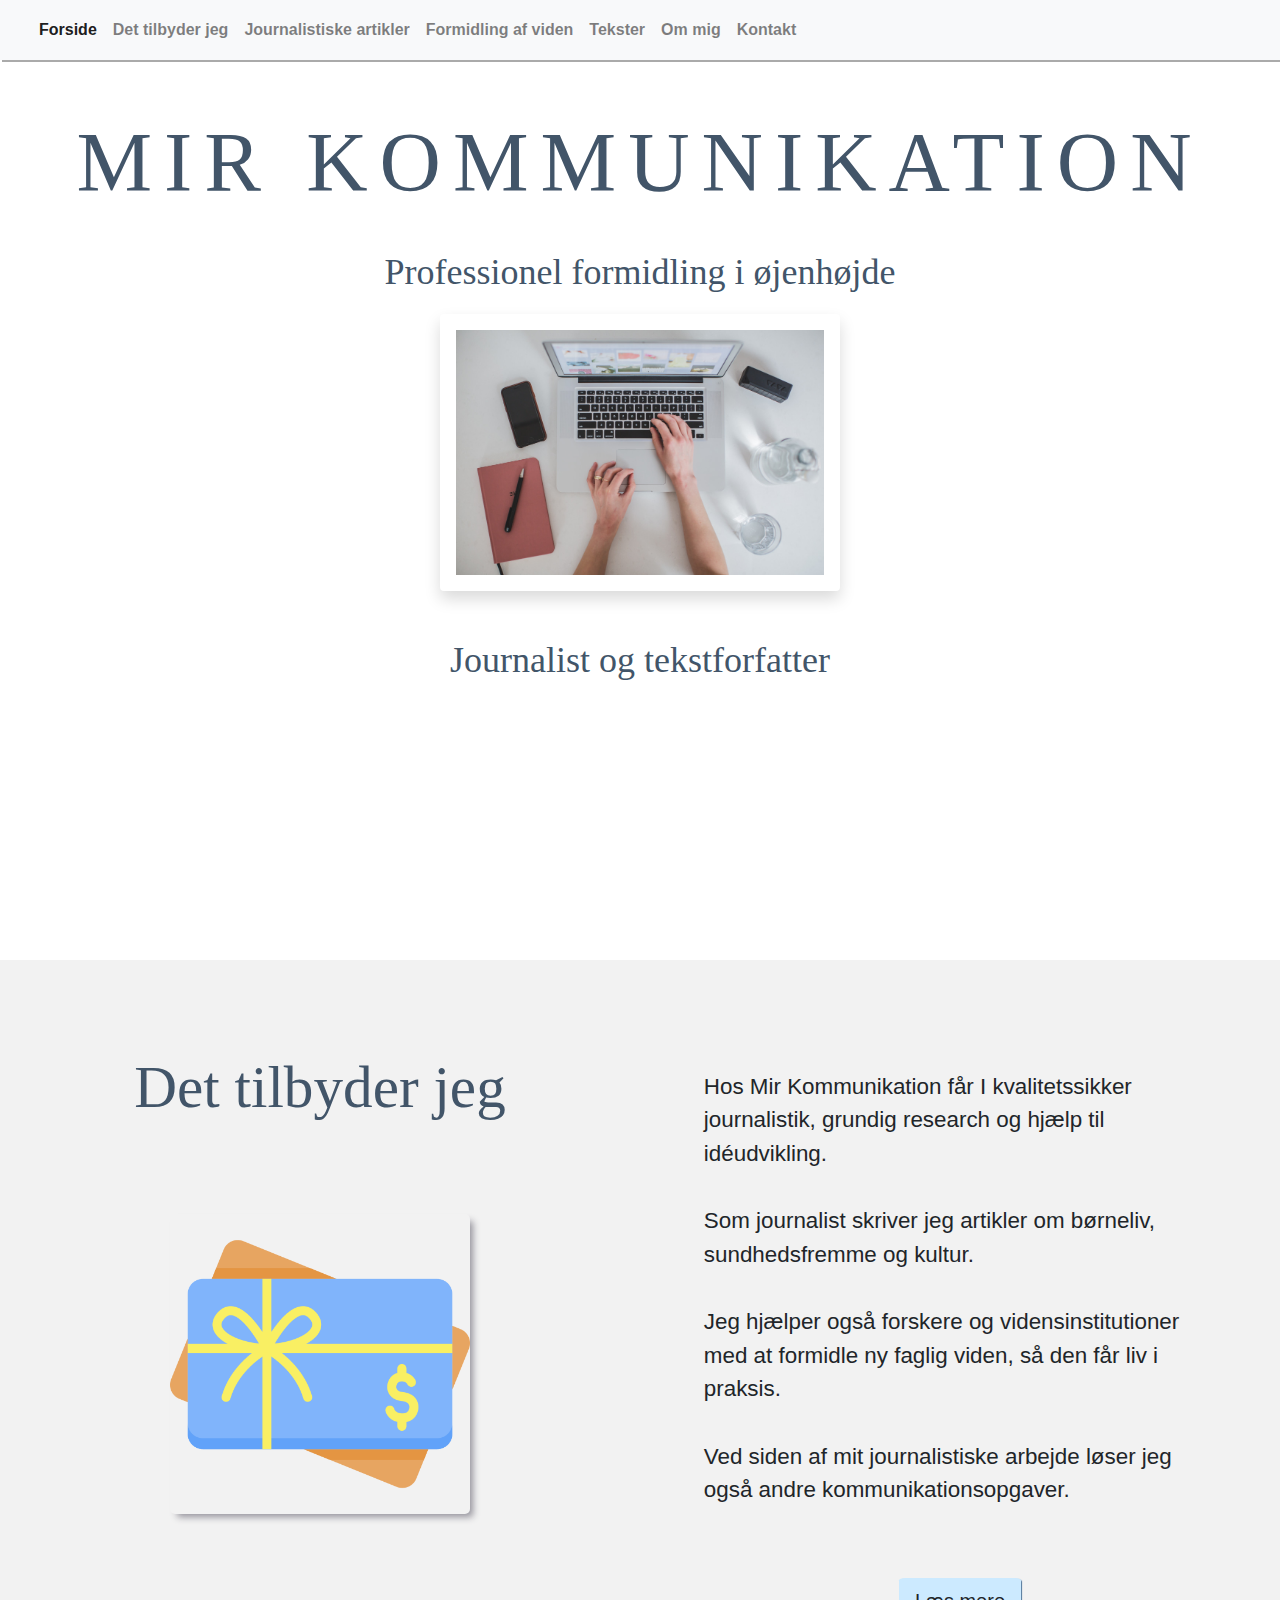
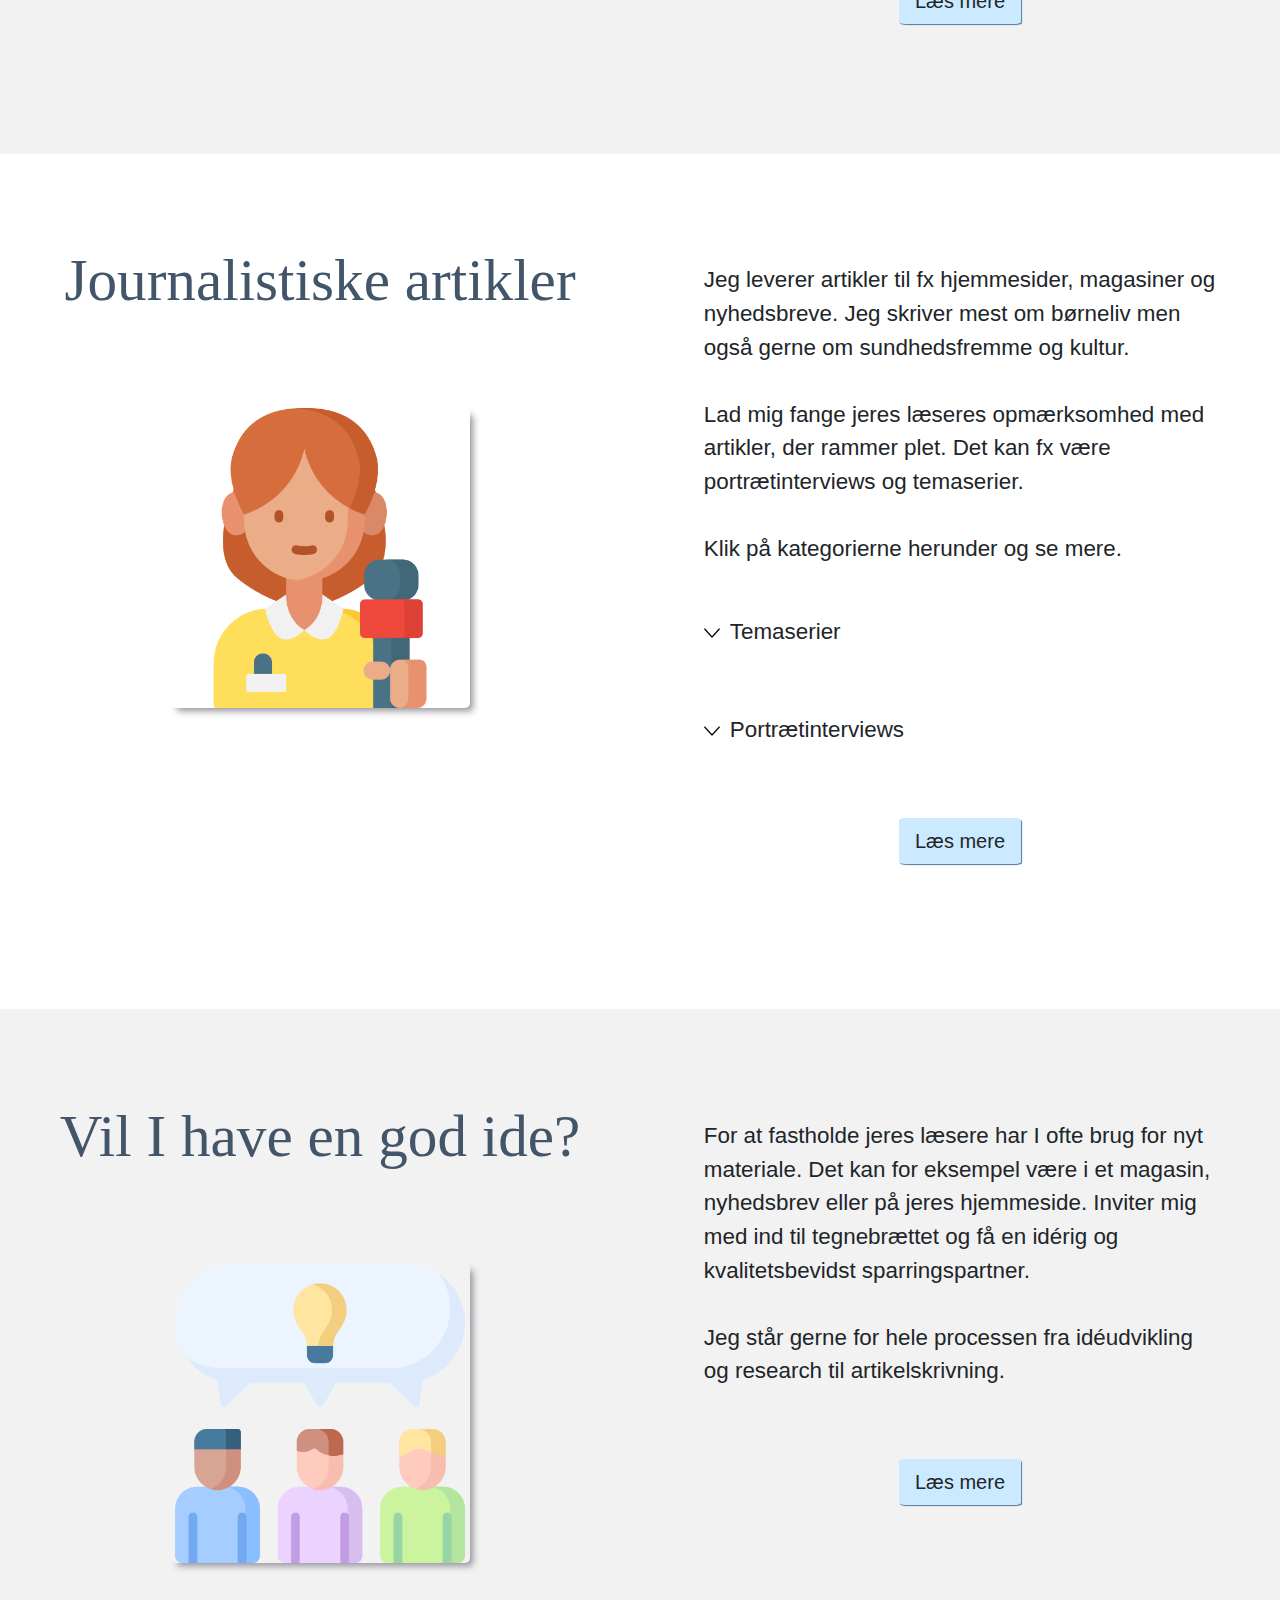
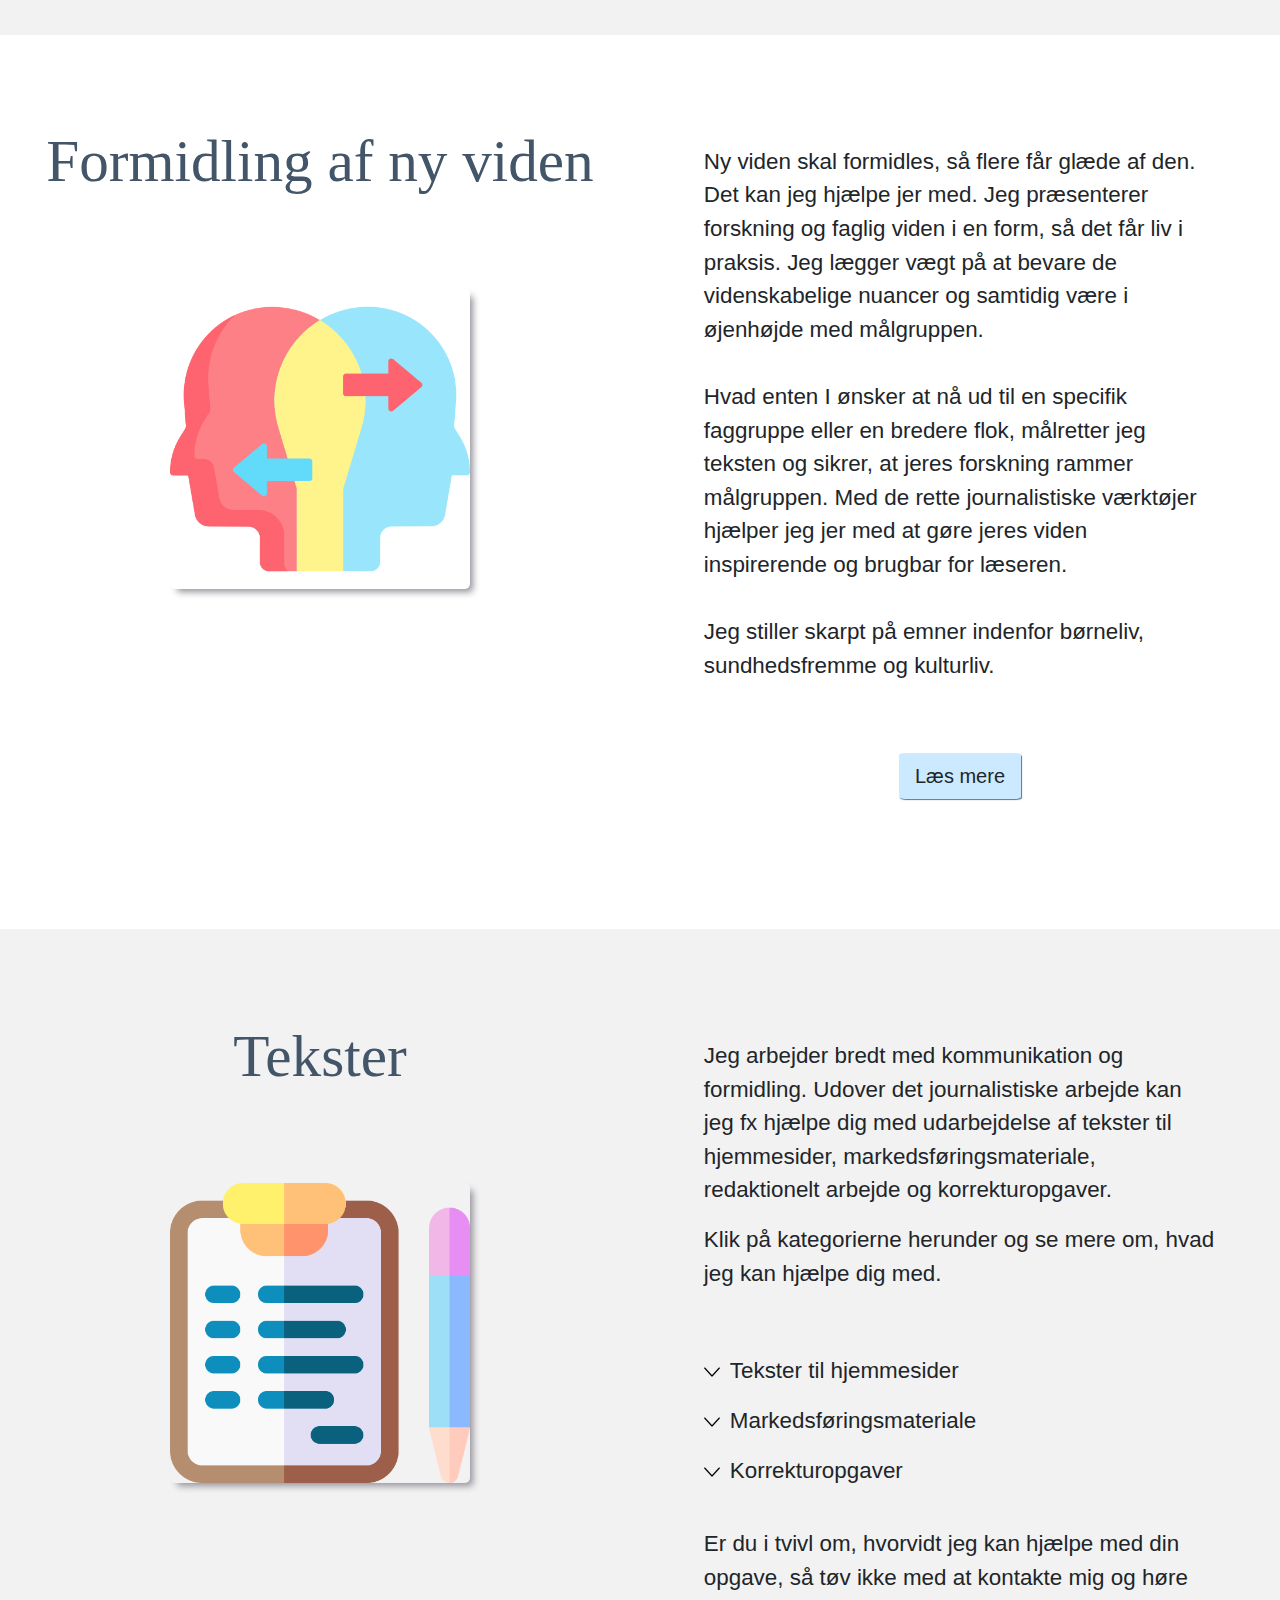
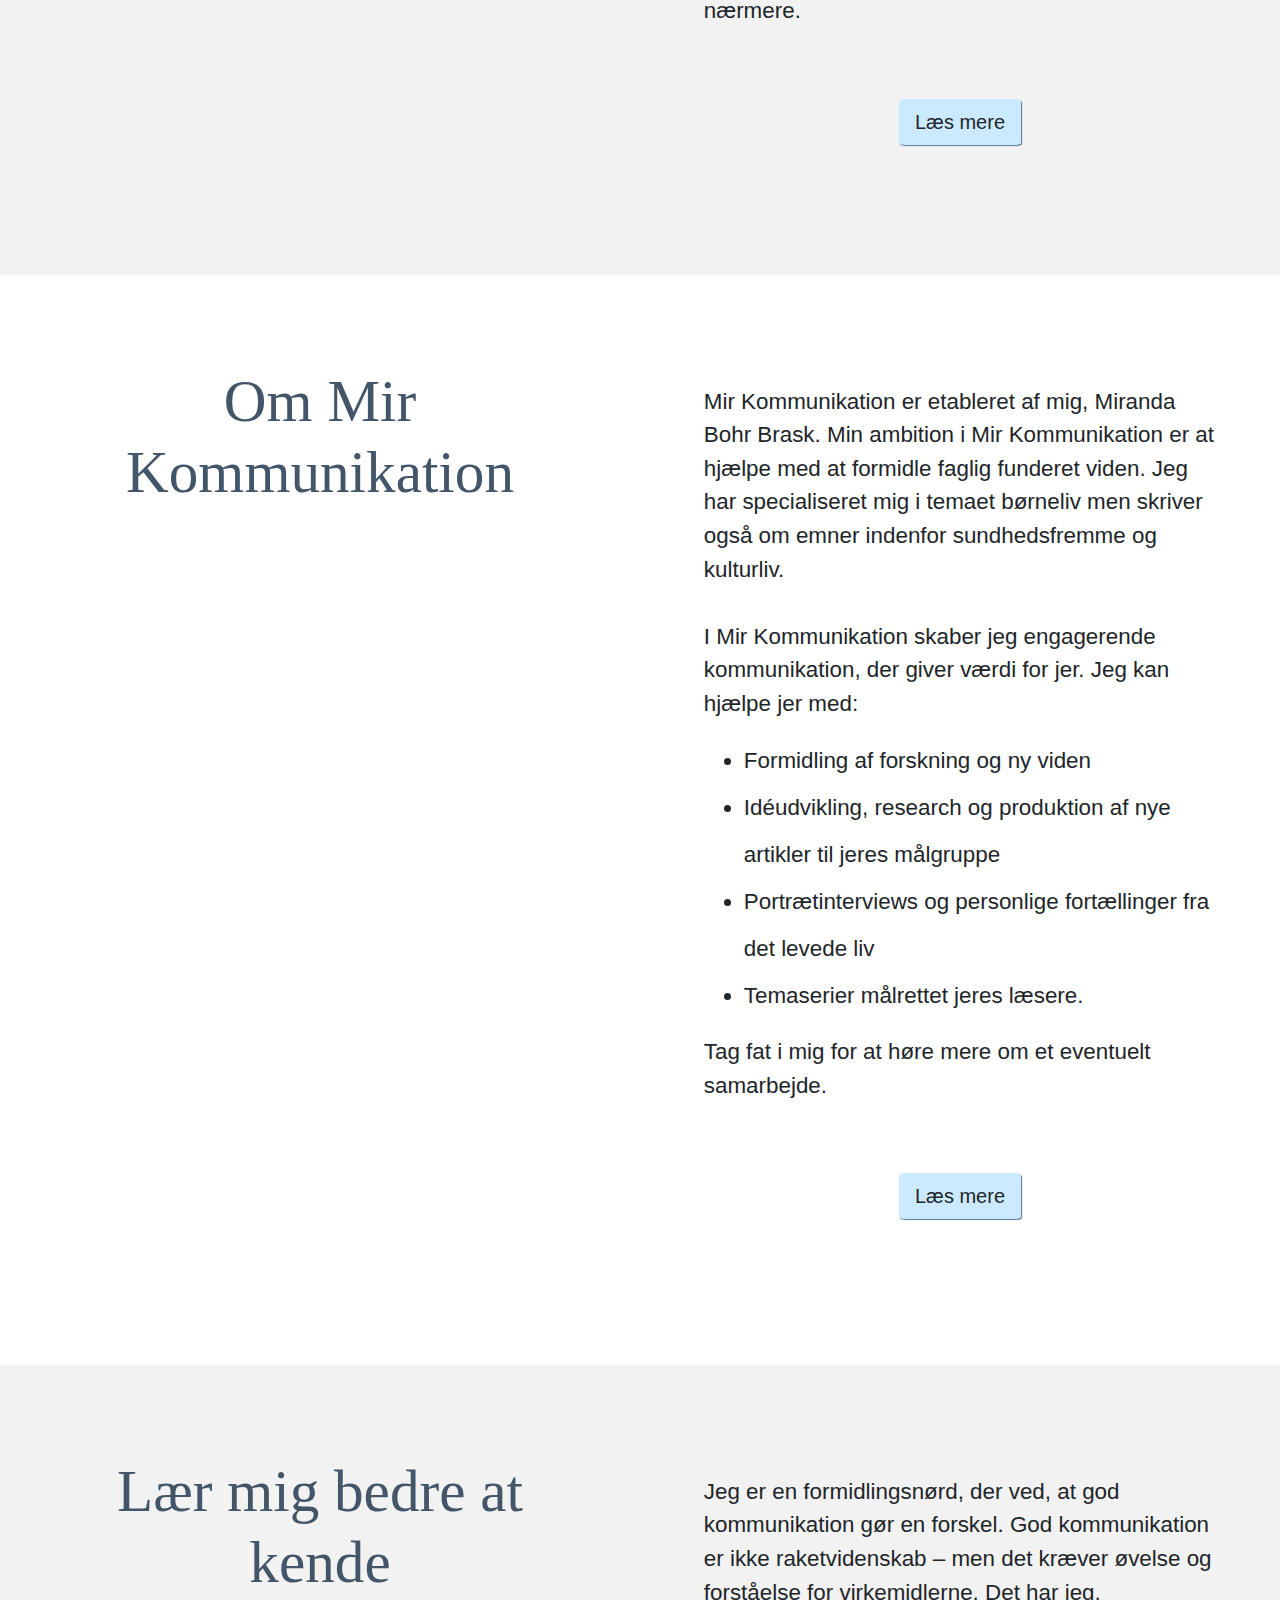
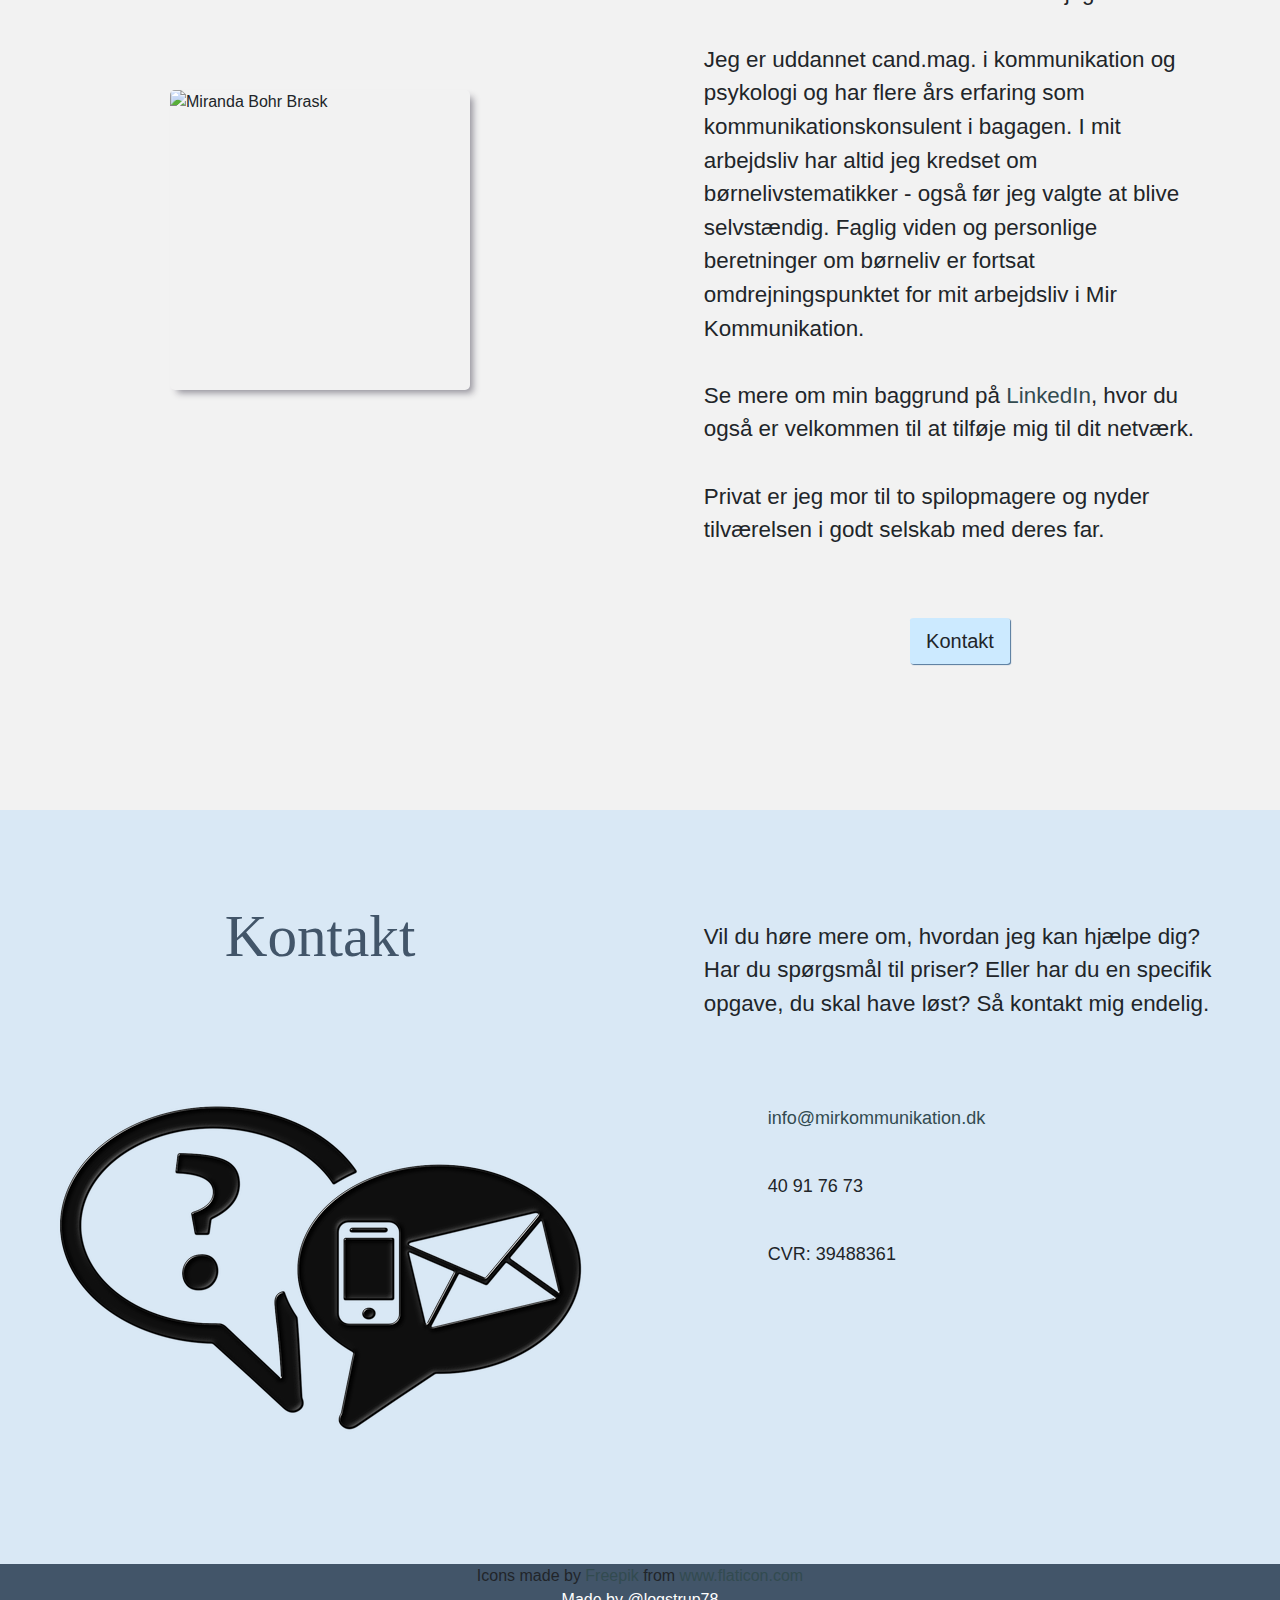
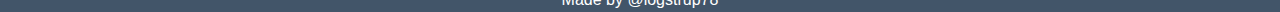
==== commit dbd6f484: "Small changes" ====
--- a/index.html
+++ b/index.html
@@ -121,7 +121,7 @@
                     
                         <img src="/images/Kommunikation computer.jpg" alt="Billede af computer" class="Forside_billede shadow p-3 mb-5 bg-body rounded">
                     
-                    <h4>Journalist - Vidensformidler - Tekstforfatter</h4>
+                    <h4>Journalist og tekstforfatter</h4>
                     <!-- <div class="forside_knap">
                         <a class="btn btn-lg btn-light contact_button" href="#det_tilbyder_jeg">Læs mere</a>
                     </div>                -->
